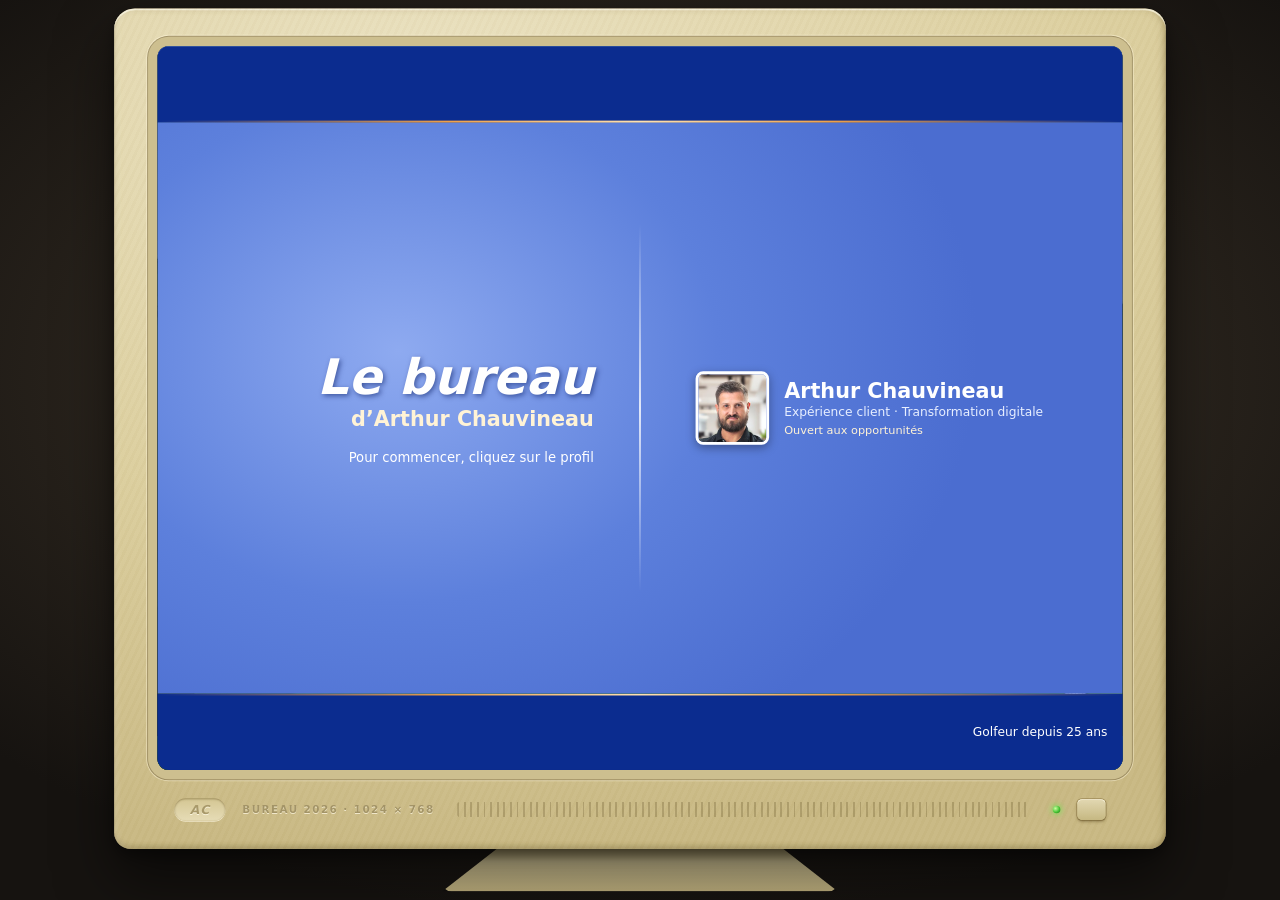
==== index.html @ 062568f1 "Mise à jour des projets" ====
<!doctype html>
<html lang="fr">
<head>
<meta charset="utf-8">
<meta name="viewport" content="width=device-width, initial-scale=1, viewport-fit=cover">
<title>Arthur Chauvineau</title>
<meta name="description" content="Arthur Chauvineau, expérience client et transformation digitale. Un CV interactif façon bureau des années 2000, avec un mini-golf.">
<meta property="og:title" content="Arthur Chauvineau">
<meta property="og:description" content="Arthur Chauvineau, expérience client et transformation digitale. Un CV interactif façon bureau des années 2000, avec un mini-golf.">
<meta name="theme-color" content="#245edb">
<style>
:root{padding-top:env(safe-area-inset-top,0px);padding-bottom:env(safe-area-inset-bottom,0px)}
[hidden]{display:none!important}
/* Layout : bureau plein écran façon 2001-2008 — icônes à gauche, fenêtres d'applis, barre des tâches en bas */
:root {
  color-scheme: light;
  --xp-face: #ece9d8;
  --xp-line: #d4d0c8;
  --xp-dark: #aca899;
  --xp-sel: #316ac5;
  --xp-link: #215dc6;
  --xp-text: #000;
  --xp-ui: Tahoma, "Segoe UI", Verdana, Geneva, "DejaVu Sans", sans-serif;
  --xp-title: "Trebuchet MS", "Segoe UI", Tahoma, "DejaVu Sans", sans-serif;
  --xp-mono: "Lucida Console", "Courier New", Courier, monospace;
  --tb-h: 36px;
}
html, body { height: 100%; }
body { margin: 0; background: #3a6ea5; color: var(--xp-text); font: 11px var(--xp-ui); overflow: hidden; -webkit-tap-highlight-color: transparent; }
button { font: inherit; color: inherit; background: none; border: 0; padding: 0; }
:focus-visible { outline: 1px dotted #000; outline-offset: 1px; }
::selection { background: #316ac5; color: #fff; }
img { max-width: 100%; }
.xi { display: block; flex: none; }
.sr-only { position: absolute; width: 1px; height: 1px; overflow: hidden; clip: rect(0 0 0 0); white-space: nowrap; }

/* ---------- Pointeurs ---------- */
html, body, * { cursor: url("[data-uri]") 1 1, default; cursor: -webkit-image-set(url("[data-uri]") 1x, url("[data-uri]") 2x) 1 1, default; cursor: image-set(url("[data-uri]") 1x, url("[data-uri]") 2x) 1 1, default; }
a:not(.btn), a:not(.btn) *, .lnk, .lnk *, .tp-a, .tp-a *, .tp-h, .tp-h *, .bl-click, .bl-click * { cursor: url("[data-uri]") 8 1, pointer; cursor: -webkit-image-set(url("[data-uri]") 1x, url("[data-uri]") 2x) 8 1, pointer; cursor: image-set(url("[data-uri]") 1x, url("[data-uri]") 2x) 8 1, pointer; }
input:not([readonly]), textarea, .np-text, [contenteditable="true"] { cursor: url("[data-uri]") 15 15, text; cursor: -webkit-image-set(url("[data-uri]") 1x, url("[data-uri]") 2x) 15 15, text; cursor: image-set(url("[data-uri]") 1x, url("[data-uri]") 2x) 15 15, text; }
.win-grip { cursor: url("[data-uri]") 15 15, nwse-resize; cursor: -webkit-image-set(url("[data-uri]") 1x, url("[data-uri]") 2x) 15 15, nwse-resize; cursor: image-set(url("[data-uri]") 1x, url("[data-uri]") 2x) 15 15, nwse-resize; }
html.is-busy, html.is-busy * { cursor: url("[data-uri]") 13 14, wait !important; cursor: -webkit-image-set(url("[data-uri]") 1x, url("[data-uri]") 2x) 13 14, wait !important; cursor: image-set(url("[data-uri]") 1x, url("[data-uri]") 2x) 13 14, wait !important; }

/* ---------- Barres de défilement ---------- */
* { scrollbar-color: #b9cbf3 #f4f3ee; }
::-webkit-scrollbar { width: 17px; height: 17px; }
::-webkit-scrollbar-track { background: #f4f3ee; box-shadow: inset 1px 0 0 #e3e0d3; }
::-webkit-scrollbar-thumb { background: linear-gradient(90deg, #cad8fb, #b6c9f6 55%, #a9bdf0); border: 1px solid #fff; border-radius: 3px; box-shadow: inset 0 0 0 1px #94aeea; }
::-webkit-scrollbar-thumb:horizontal { background: linear-gradient(180deg, #cad8fb, #b6c9f6 55%, #a9bdf0); }
::-webkit-scrollbar-corner { background: var(--xp-face); }

/* ---------- Contrôles ---------- */
.btn { min-width: 75px; height: 23px; padding: 0 10px; font: 11px var(--xp-ui); color: #000; border: 1px solid #003c74; border-radius: 3px; display: inline-flex; align-items: center; justify-content: center; gap: 5px; white-space: nowrap; text-decoration: none;
  background: linear-gradient(180deg, #fff 0%, #f5f4ef 45%, #e9e7df 85%, #d8d3c5 100%); }
.btn:hover:not(:disabled) { box-shadow: inset 0 0 0 1px #ffe5a8, inset 0 -2px 0 1px #f6b03a; }
.btn:active:not(:disabled) { background: linear-gradient(180deg, #e3e1d8, #efeee8); box-shadow: none; }
.btn:focus-visible, .btn--default { box-shadow: inset 0 0 0 1px #cfdffa, inset 0 0 0 2px #8bb0ea; outline: none; }
.btn:focus-visible { outline: 1px dotted #000; outline-offset: -5px; }
.btn:disabled { color: #a6a28f; border-color: #c9c5b2; background: #f4f3ee; }
.btn .xi { width: 16px; height: 16px; }
.inp { height: 21px; box-sizing: border-box; border: 1px solid #7f9db9; background: #fff; font: 11px var(--xp-ui); color: #000; padding: 0 4px; min-width: 0; outline: none; }
.inp[readonly] { background: #fff; }
.inp:focus { border-color: #4f78c2; }
.grp { border: 1px solid #d0d0bf; border-radius: 3px; margin: 0; padding: 6px 10px 10px; min-width: 0; }
.grp legend { color: #0046d5; padding: 0 3px; }
.grp p { margin: 2px 0 0; line-height: 1.5; }
.lnk { color: var(--xp-link); text-decoration: none; }
.lnk:hover { text-decoration: underline; color: #428eff; }
hr.xp { border: 0; border-top: 1px solid #aca899; border-bottom: 1px solid #fff; margin: 8px 0; }

/* Onglets (feuille de propriétés) */
.tabs { display: flex; padding-left: 3px; position: relative; z-index: 1; margin-bottom: -1px; flex-wrap: wrap; }
.tab { padding: 3px 9px 3px; border: 1px solid #919b9c; border-bottom: 0; border-radius: 3px 3px 0 0; margin-right: -1px; margin-top: 2px; background: linear-gradient(180deg, #fff 0%, #f3f3ef 60%, #e3e1d6 100%); }
.tab:hover:not([aria-selected="true"]) { border-top: 2px solid #ffc83c; padding-top: 2px; }
.tab[aria-selected="true"] { background: #fcfcfe; border-top: 2px solid #e68b2c; margin-top: 0; padding-top: 4px; position: relative; z-index: 2; }
.tabpanel { border: 1px solid #919b9c; background: #fcfcfe; padding: 12px; box-shadow: 1px 1px 0 #d6d3c8; min-width: 0; }

/* Liste (vue détails) */
.lv { border: 1px solid #7f9db9; background: #fff; overflow: auto; }
.lv table { width: 100%; border-collapse: collapse; font: 11px var(--xp-ui); }
.lv th { text-align: left; font-weight: normal; padding: 3px 6px; white-space: nowrap; background: linear-gradient(180deg, #fff, #f1efe2 80%, #e2ded0); border-right: 1px solid #ccc9b7; border-bottom: 2px solid #d6d2c2; position: sticky; top: 0; }
.lv td { padding: 3px 6px; white-space: nowrap; }
.lv tr.row:hover td { background: #eef3fd; }
.lv tr.row.is-sel td { background: var(--xp-sel); color: #fff; }
.lv td .xi { width: 16px; height: 16px; display: inline-block; vertical-align: -4px; margin-right: 6px; }

/* ---------- Écran d'accueil ---------- */
.welcome { position: fixed; inset: 0; z-index: 3000; display: grid; grid-template-rows: minmax(56px, 9vh) 1fr minmax(56px, 9vh); color: #fff; font-family: var(--xp-ui); transition: opacity .6s ease, visibility .6s; }
.welcome.is-done { opacity: 0; visibility: hidden; }
.welcome-top, .welcome-bot { background: #0b2c8f; position: relative; }
.welcome-top::after, .welcome-bot::before { content: ""; position: absolute; left: 0; right: 0; height: 2px; background: linear-gradient(90deg, rgba(240, 160, 70, 0), #f0a046 30%, #ffe2b0 50%, #f0a046 70%, rgba(240, 160, 70, 0)); }
.welcome-top::after { bottom: 0; } .welcome-bot::before { top: 0; }
.welcome-bot { display: flex; align-items: center; justify-content: flex-end; padding-right: max(16px, env(safe-area-inset-right, 0px)); padding-left: max(16px, env(safe-area-inset-left, 0px)); font-size: 13px; }
.welcome-mid { display: grid; grid-template-columns: 1fr 2px 1fr; align-items: center; gap: clamp(20px, 4vw, 48px); padding-left: max(16px, env(safe-area-inset-left, 0px)); padding-right: max(16px, env(safe-area-inset-right, 0px)); background: radial-gradient(60% 80% at 25% 40%, #8eaaf0 0%, #5d80dc 55%, #4b6dd0 100%); }
.welcome-brand { justify-self: end; text-align: right; display: grid; gap: 6px; }
.welcome-brand b { font: italic 700 clamp(30px, 4.6vw, 52px)/1 var(--xp-title); text-shadow: 2px 2px 6px rgba(0, 20, 90, .5); }
.welcome-brand span { font: 700 clamp(16px, 2vw, 22px) var(--xp-title); color: #fff3d6; }
.welcome-brand p { margin: 14px 0 0; font-size: 14px; }
.welcome-sep { align-self: stretch; margin: 12vh 0; background: linear-gradient(180deg, rgba(255, 255, 255, 0), rgba(255, 255, 255, .85), rgba(255, 255, 255, 0)); }
.welcome-user { justify-self: start; display: flex; align-items: center; gap: 16px; padding: 10px 22px 10px 10px; border-radius: 10px; text-align: left; transition: background .2s; }
.welcome-user:hover, .welcome-user:focus-visible { background: linear-gradient(90deg, #1d46b4, rgba(29, 70, 180, 0)); outline: none; }
.welcome-user img { width: 72px; height: 72px; border: 3px solid #fff; border-radius: 8px; object-fit: cover; box-shadow: 0 3px 10px rgba(0, 0, 0, .35); }
.welcome-user b { display: block; font: 700 22px var(--xp-title); }
.welcome-user small { display: block; font-size: 13px; color: #e8efff; margin-top: 2px; }
.welcome-user em { display: block; font-style: normal; font-size: 12px; color: #fff3d6; margin-top: 6px; }
.welcome.is-loading .welcome-user em::after { content: " …"; }

/* ---------- Bureau ---------- */
.desk { position: fixed; inset: 0 0 var(--tb-h) 0; background: #3a6ea5 center 62% / cover no-repeat; overflow: hidden; }
.desk-icons { position: absolute; top: 8px; left: max(6px, env(safe-area-inset-left, 0px)); bottom: 8px; display: grid; grid-auto-flow: column; grid-template-rows: repeat(auto-fill, 78px); grid-auto-columns: 84px; gap: 4px 4px; align-content: start; }
.dico { width: 84px; display: grid; justify-items: center; align-content: start; gap: 3px; padding: 3px 1px; color: #fff; font: 11px/1.25 var(--xp-ui); text-align: center; }
.dico .xi, .dico .pic { width: 40px; height: 40px; filter: drop-shadow(1px 2px 1px rgba(0, 0, 0, .45)); }
.dico span { padding: 0 2px; text-shadow: 1px 1px 1px #000, 0 0 2px #000; overflow-wrap: break-word; hyphens: auto; -webkit-hyphens: auto; max-width: 100%; }
.dico:focus-visible { outline: none; }
.dico.is-sel span { background: var(--xp-sel); text-shadow: none; }
.dico.is-sel:focus-visible span { outline: 1px dotted #fff; }
.dico.is-sel .xi, .dico.is-sel .pic { filter: drop-shadow(1px 2px 1px rgba(0, 0, 0, .45)) brightness(.86) sepia(1) hue-rotate(178deg) saturate(2.6); }
.pic { display: block; border: 2px solid #fff; border-radius: 3px; overflow: hidden; background: #c98a3a; box-shadow: 1px 1px 3px rgba(0, 0, 0, .45); box-sizing: border-box; }
.pic img { width: 100%; height: 100%; object-fit: cover; display: block; }

/* ---------- Fenêtres ---------- */
.wins { position: fixed; inset: 0 0 var(--tb-h) 0; pointer-events: none; z-index: 10; }
.win { position: absolute; display: flex; flex-direction: column; min-width: 260px; min-height: 120px; background: #0b4fdc; border-radius: 8px 8px 0 0; box-shadow: 2px 4px 14px rgba(0, 0, 0, .4); pointer-events: auto; font: 11px var(--xp-ui); }
.win.is-opening { animation: winIn .14s ease-out; }
@keyframes winIn { from { transform: scale(.96); opacity: 0; } }
.win:not(.is-active) { background: #7f9de3; }
.win-bar { flex: none; height: 29px; display: flex; align-items: center; gap: 5px; padding: 0 4px 0 7px; border-radius: 7px 7px 0 0; color: #fff; user-select: none; -webkit-user-select: none; touch-action: none;
  background: linear-gradient(180deg, #5ea3ff 0%, #2c78f2 8%, #125fe4 20%, #0a56dc 52%, #0b5be6 84%, #1066f0 91%, #0849c8 100%); }
.win:not(.is-active) .win-bar { background: linear-gradient(180deg, #b4c8f4 0%, #8fabeb 12%, #7f9de3 55%, #7b98df 90%, #6c89d2 100%); }
.win-bar .xi, .win-bar .pic { width: 16px; height: 16px; border-width: 1px; }
.win-title { flex: 1; min-width: 0; font: 700 13px var(--xp-title); text-shadow: 1px 1px 0 #0a1f74; white-space: nowrap; overflow: hidden; text-overflow: ellipsis; }
.win:not(.is-active) .win-title { text-shadow: none; color: #eef3ff; }
.win-ctrls { display: flex; gap: 2px; flex: none; }
.wc { position: relative; width: 21px; height: 21px; border-radius: 3px; border: 1px solid #fff; background: linear-gradient(180deg, #4a95fa, #1f62dd 60%, #2c76f0); box-shadow: inset 0 0 0 1px rgba(0, 20, 120, .25); }
.wc:hover { filter: brightness(1.12); }
.wc:active { filter: brightness(.9); }
.win:not(.is-active) .wc { opacity: .75; }
.wc-close { background: linear-gradient(180deg, #f39a74, #dc5530 55%, #c6421d); }
.wc::before, .wc::after { content: ""; position: absolute; background: #fff; }
.wc-help::before { content: "?"; inset: 0; display: grid; place-items: center; color: #fff; font: 700 13px/1 var(--xp-ui); background: none; }
.wc-help::after { display: none; }
.wc-min::before { left: 5px; bottom: 5px; width: 7px; height: 3px; }
.wc-min::after { display: none; }
.wc-max::before { left: 4px; top: 4px; width: 11px; height: 11px; background: none; border: 1px solid #fff; border-top-width: 3px; box-sizing: border-box; }
.wc-max::after { display: none; }
.win.is-max .wc-max::before { left: 7px; top: 3px; width: 9px; height: 8px; }
.win.is-max .wc-max::after { display: block; left: 3px; top: 7px; width: 9px; height: 8px; background: #1f62dd; border: 1px solid #fff; border-top-width: 3px; box-sizing: border-box; }
.wc-close::before, .wc-close::after { left: 8.5px; top: 3px; width: 2px; height: 13px; border-radius: 1px; transform: rotate(45deg); }
.wc-close::after { transform: rotate(-45deg); }
.win-body { flex: 1; min-height: 0; position: relative; margin: 0 3px 3px; background: var(--xp-face); display: flex; flex-direction: column; overflow: hidden; }
.win-grip { position: absolute; right: 3px; bottom: 3px; width: 13px; height: 13px; touch-action: none; z-index: 5; background: linear-gradient(135deg, transparent 0 55%, #b9b49c 55% 62%, transparent 62% 70%, #b9b49c 70% 77%, transparent 77% 85%, #b9b49c 85% 92%, transparent 92%); }
.win.is-max { left: 0 !important; top: 0 !important; width: 100% !important; height: 100% !important; border-radius: 0; }
.win.is-max .win-bar { border-radius: 0; }
.win.is-max .win-grip { display: none; }
.win.is-min { display: none; }
.win--dialog .win-grip { display: none; }
.win--dialog { max-height: calc(100% - 4px); }
.win--dialog .win-body > .dlg { flex: 1; min-height: 0; }

/* Barre de menus */
.mbar { flex: none; display: flex; flex-wrap: wrap; padding: 1px 2px; background: var(--xp-face); border-bottom: 1px solid var(--xp-line); position: relative; z-index: 4; }
.mbar > button { padding: 2px 7px 3px; }
.mbar > button:hover, .mbar > button.is-open { background: var(--xp-sel); color: #fff; }
.mdrop { position: fixed; z-index: 5000; min-width: 190px; padding: 2px; background: #fff; border: 1px solid var(--xp-dark); box-shadow: 2px 2px 3px rgba(0, 0, 0, .35); font: 11px var(--xp-ui); }
.mdrop button { display: flex; align-items: center; width: 100%; box-sizing: border-box; padding: 3px 14px 3px 22px; position: relative; text-align: left; white-space: nowrap; }
.mdrop button:hover:not(:disabled), .mdrop button:focus-visible { background: var(--xp-sel); color: #fff; outline: none; }
.mdrop button:disabled { color: var(--xp-dark); }
.mdrop button[aria-checked="true"]::before { content: ""; position: absolute; left: 8px; top: 7px; width: 6px; height: 3px; border-left: 2px solid currentColor; border-bottom: 2px solid currentColor; transform: rotate(-45deg); }
.mdrop .k { margin-left: auto; padding-left: 26px; }
.mdrop button.is-def { font-weight: 700; }
.mdrop button[role="menuitemradio"][aria-checked="true"]::before { left: 9px; top: 8px; width: 5px; height: 5px; border: 0; border-radius: 50%; background: currentColor; transform: none; }
.mdrop hr { border: 0; border-top: 1px solid var(--xp-dark); margin: 3px 1px; }

/* Barre d'outils, adresse, état */
.tbar { flex: none; display: flex; align-items: center; gap: 1px; padding: 2px 4px; background: linear-gradient(180deg, #fbfaf6, #ece9d8); border-bottom: 1px solid var(--xp-line); overflow: hidden; }
.tb { display: flex; align-items: center; gap: 4px; height: 32px; padding: 0 6px 0 3px; border: 1px solid transparent; border-radius: 3px; white-space: nowrap; }
.tb:hover:not(:disabled) { border-color: #c9c5b2; background: #fff; }
.tb:active:not(:disabled) { background: #e3e0d0; }
.tb:disabled { opacity: .45; filter: grayscale(1); }
.tb .xi { width: 24px; height: 24px; }
.tsep { width: 1px; height: 26px; background: var(--xp-line); box-shadow: 1px 0 0 #fff; margin: 0 4px; flex: none; }
.abar { flex: none; display: flex; align-items: center; gap: 5px; padding: 2px 4px; background: var(--xp-face); border-bottom: 1px solid var(--xp-line); }
.abar-l { color: #444; padding: 0 2px; }
.abar-f { flex: 1; min-width: 0; display: flex; align-items: center; gap: 4px; height: 20px; padding: 0 3px; background: #fff; border: 1px solid #7f9db9; }
.abar-f .xi { width: 16px; height: 16px; }
.abar-f input { flex: 1; min-width: 0; border: 0; outline: 0; font: 11px var(--xp-ui); color: #000; background: transparent; }
.abar .tb { height: 22px; }
.abar .tb .xi { width: 16px; height: 16px; }
.sbar { flex: none; display: flex; align-items: center; height: 22px; background: var(--xp-face); border-top: 1px solid var(--xp-line); white-space: nowrap; overflow: hidden; }
.sbar > span { display: flex; align-items: center; gap: 5px; height: 100%; padding: 0 8px; }
.sbar > span + span { border-left: 1px solid var(--xp-line); box-shadow: inset 1px 0 0 #fff; }
.sbar .grow { flex: 1; min-width: 0; overflow: hidden; text-overflow: ellipsis; }
.sbar .xi { width: 16px; height: 16px; }

/* ---------- Explorateur ---------- */
.ex { display: flex; flex-direction: column; height: 100%; min-height: 0; }
.ex-main { flex: 1; min-height: 0; display: flex; background: #fff; }
.ex-pane { flex: none; width: 196px; overflow-y: auto; padding: 12px 10px; box-sizing: border-box; background: linear-gradient(180deg, #7ba2e7, #6375d6); display: grid; gap: 12px; align-content: start; }
.tp { background: #d6dff7; border-radius: 3px 3px 0 0; overflow: hidden; }
.tp-h { display: flex; align-items: center; justify-content: space-between; gap: 6px; width: 100%; min-height: 24px; padding: 3px 4px 3px 10px; box-sizing: border-box; font: 700 11px var(--xp-ui); color: var(--xp-link); text-align: left; background: linear-gradient(90deg, #fff 30%, #c6d3f7); }
.tp-h:hover { color: #428eff; }
.tp-h i { width: 17px; height: 17px; border-radius: 50%; border: 1px solid #fff; background: radial-gradient(circle at 40% 35%, #fff, #c9d6f7); box-shadow: 0 0 0 1px #a8bdf0; position: relative; flex: none; }
.tp-h i::before { content: ""; position: absolute; left: 5px; top: 4px; width: 5px; height: 5px; border-left: 2px solid #3966c8; border-top: 2px solid #3966c8; transform: rotate(45deg); }
.tp.is-closed .tp-h i::before { top: 2px; transform: rotate(225deg); }
.tp.is-closed .tp-b { display: none; }
.tp-b { padding: 8px 10px 10px; display: grid; gap: 6px; }
.tp-a { display: flex; align-items: flex-start; gap: 6px; text-align: left; color: var(--xp-link); }
.tp-a:hover { text-decoration: underline; color: #428eff; }
.tp-a .xi, .tp-a .pic { width: 16px; height: 16px; border-width: 1px; }
.tp-b p { margin: 0; line-height: 1.45; }
.tp-b .tp-name { font-weight: 700; overflow-wrap: anywhere; }
.ex-view { flex: 1; min-width: 0; overflow: auto; padding: 10px; display: flex; flex-wrap: wrap; align-content: flex-start; gap: 6px 10px; outline: 0; }
.it { width: 250px; display: grid; grid-template-columns: 48px minmax(0, 1fr); gap: 6px; align-items: center; padding: 2px; text-align: left; }
.it .xi { width: 48px; height: 48px; }
.it-t { display: grid; min-width: 0; line-height: 1.35; }
.it-t b { font-weight: normal; justify-self: start; padding: 0 2px; overflow-wrap: anywhere; }
.it-t small { font-size: 11px; color: #808080; padding: 0 2px; white-space: nowrap; overflow: hidden; text-overflow: ellipsis; }
.it.is-sel .it-t b { background: var(--xp-sel); color: #fff; }
.ex-view:focus-visible .it.is-sel .it-t b { outline: 1px dotted #000; }
.it.is-sel .xi { filter: brightness(.86) sepia(1) hue-rotate(178deg) saturate(2.6); }
.ex-view.is-details { display: block; padding: 0; }
.ex-view.is-details .lv { border: 0; }
.ex-empty { color: #808080; padding: 6px 4px; }

/* ---------- Bloc-notes, traitement de texte, message ---------- */
.np { display: flex; flex-direction: column; height: 100%; min-height: 0; background: #fff; }
.np-text { flex: 1; min-height: 0; box-sizing: border-box; width: 100%; resize: none; border: 0; outline: 0; margin: 0; padding: 2px 5px; font: 13px/1.38 var(--xp-mono); color: #000; background: #fff; white-space: pre-wrap; overflow: auto; tab-size: 8; }
.np-text.is-nowrap { white-space: pre; overflow-x: auto; }
.wp { display: flex; flex-direction: column; height: 100%; min-height: 0; }
.wp-ruler { flex: none; height: 20px; background: #fff; border-bottom: 1px solid var(--xp-line); border-top: 1px solid #fff; background-image: repeating-linear-gradient(90deg, transparent 0 9px, #9a9a9a 9px 10px), linear-gradient(#fff, #fff); background-size: 10px 5px, 100% 100%; background-position: 24px 13px, 0 0; background-repeat: repeat-x, no-repeat; }
.wp-doc { flex: 1; min-height: 0; overflow: auto; background: #fff; }
.wp-page { max-width: 720px; padding: 26px 28px 40px; font: 13px/1.5 Arial, Helvetica, sans-serif; color: #000; }
.wp-page h1 { margin: 0; font: 700 24px Arial, Helvetica, sans-serif; letter-spacing: .02em; }
.wp-page .sub { margin: 2px 0 0; font: italic 14px "Times New Roman", Times, serif; color: #333; }
.wp-page .contact { margin: 6px 0 0; font-size: 12.5px; }
.wp-page h2 { margin: 20px 0 6px; padding-bottom: 2px; font: 700 13px Arial, Helvetica, sans-serif; text-transform: uppercase; letter-spacing: .06em; color: #1d3f8f; border-bottom: 2px solid #1d3f8f; }
.wp-page h3 { margin: 12px 0 2px; font: 700 13px Arial, Helvetica, sans-serif; }
.wp-page h3 span { font-weight: normal; color: #555; }
.wp-page p { margin: 4px 0; }
.wp-page ul { margin: 4px 0 4px 20px; padding: 0; }
.wp-page li { margin: 2px 0; }
.wp-head { display: grid; grid-template-columns: minmax(0, 1fr) 92px; gap: 16px; align-items: start; }
.wp-head img { width: 92px; height: 115px; object-fit: cover; object-position: 50% 0; border: 1px solid #777; background: #e9eef8; }
.wp-cols { display: grid; grid-template-columns: repeat(2, minmax(0, 1fr)); gap: 0 24px; }
.oe { display: flex; flex-direction: column; height: 100%; min-height: 0; }
.oe-fields { flex: none; display: grid; grid-template-columns: auto minmax(0, 1fr); gap: 4px 6px; align-items: center; padding: 6px 8px; border-bottom: 1px solid var(--xp-line); }
.oe-fields label { text-align: right; }
.oe-fields .to { display: flex; align-items: center; gap: 6px; min-width: 0; }
.oe-fields .to .inp { flex: 1; }
.oe-body { flex: 1; min-height: 0; box-sizing: border-box; width: 100%; resize: none; border: 0; border-top: 1px solid #fff; outline: 0; margin: 0; padding: 8px 10px; font: 13px/1.45 Arial, Helvetica, sans-serif; color: #000; background: #fff; }

/* ---------- Boîtes de dialogue ---------- */
.dlg { padding: 10px; display: grid; gap: 10px; background: var(--xp-face); overflow: auto; }
.dlg-btns { display: flex; justify-content: flex-end; gap: 6px; flex-wrap: wrap; }
.msg { display: grid; grid-template-columns: 32px minmax(0, 1fr); gap: 12px; align-items: start; padding: 4px 4px 2px; }
.msg .xi { width: 32px; height: 32px; }
.msg p { margin: 0 0 6px; line-height: 1.5; }
.msg dl { display: grid; grid-template-columns: auto 1fr; gap: 3px 8px; margin: 6px 0 0; }
.msg dt { color: #333; } .msg dd { margin: 0; overflow-wrap: anywhere; }
.pp-gen { display: grid; grid-template-columns: 112px minmax(0, 1fr); gap: 14px; align-items: start; }
.pp-photo { width: 112px; height: 140px; border: 1px solid #919b9c; background: linear-gradient(180deg, #d9e5fb, #fff); overflow: hidden; box-shadow: inset 0 0 0 1px #fff; }
.pp-photo img { width: 100%; height: 100%; object-fit: cover; object-position: 50% 2%; display: block; }
.pp-name { display: block; font: 700 15px var(--xp-ui); }
.pp-sub { margin: 2px 0 0; }
.pp-status { display: flex; align-items: center; gap: 5px; margin-top: 6px; color: #1d6a24; font-weight: 700; }
.pp-status .xi { width: 16px; height: 16px; }
.pp-dl { display: grid; grid-template-columns: auto 1fr; gap: 3px 10px; margin: 0; }
.pp-dl dt { color: #555; } .pp-dl dd { margin: 0; }
.pp-stack { display: grid; gap: 10px; margin-top: 10px; }
.row-btn { display: flex; gap: 6px; align-items: center; margin-top: 4px; }
.row-btn .inp { flex: 1; }
.disp-prev { width: 180px; margin: 4px auto 10px; }
.disp-prev .scr { height: 112px; border: 8px solid #e7e3d4; border-radius: 4px; background: #3a6ea5 center / cover no-repeat; box-shadow: 0 0 0 1px #7a776a, inset 0 0 0 1px #3b4a66; }
.disp-prev .ft { width: 60px; height: 14px; margin: 0 auto; background: linear-gradient(#d9d5c5, #cfcab8); border: 1px solid #7a776a; border-top: 0; }
.lb { border: 1px solid #7f9db9; background: #fff; max-height: 120px; overflow: auto; }
.lb button { display: flex; align-items: center; gap: 6px; width: 100%; padding: 2px 4px; text-align: left; }
.lb button[aria-selected="true"] { background: var(--xp-sel); color: #fff; }
.lb .xi { width: 16px; height: 16px; }

/* ---------- Barre des tâches ---------- */
.taskbar { position: fixed; left: 0; right: 0; bottom: 0; height: var(--tb-h); z-index: 1000; display: flex; align-items: stretch; padding-bottom: env(safe-area-inset-bottom, 0px); box-sizing: content-box;
  background: linear-gradient(180deg, #2e66d4 0%, #4b93ea 5%, #2a6ce0 14%, #2563d8 86%, #1b4cb2 100%); }
.start { flex: none; display: flex; align-items: center; gap: 7px; padding: 0 20px 0 max(10px, env(safe-area-inset-left, 0px)); border-radius: 0 13px 13px 0; color: #fff; font: italic 700 18px var(--xp-title); text-shadow: 1px 1px 2px rgba(0, 0, 0, .55);
  background: linear-gradient(180deg, #5fc95e 0%, #3ba43a 14%, #37a136 72%, #2a8a2a 100%); box-shadow: inset -3px 0 5px rgba(0, 40, 0, .3), 1px 0 2px rgba(0, 0, 0, .3); }
.start:hover { filter: brightness(1.08); }
.start[aria-expanded="true"] { background: linear-gradient(180deg, #2f8a2f, #297d29); box-shadow: inset 2px 2px 5px rgba(0, 0, 0, .4); }
.start .xi { width: 24px; height: 24px; filter: drop-shadow(1px 1px 1px rgba(0, 0, 0, .4)); }
.tasks { flex: 1; min-width: 0; display: flex; gap: 3px; padding: 4px 8px; }
.task { flex: 0 1 180px; min-width: 0; display: flex; align-items: center; gap: 6px; padding: 0 8px; border-radius: 3px; color: #fff; text-align: left;
  background: linear-gradient(180deg, #4790f6, #2d6fe6 50%, #2a69df); border: 1px solid rgba(0, 20, 90, .35); box-shadow: inset 1px 1px 0 rgba(255, 255, 255, .3); }
.task:hover { filter: brightness(1.08); }
.task.is-active { background: #1d4cad; box-shadow: inset 1px 1px 4px rgba(0, 0, 0, .5); }
.task .xi, .task .pic { width: 16px; height: 16px; border-width: 1px; }
.task span { white-space: nowrap; overflow: hidden; text-overflow: ellipsis; }
.tray { flex: none; display: flex; align-items: center; gap: 8px; padding: 0 max(12px, env(safe-area-inset-right, 0px)) 0 12px; color: #fff;
  background: linear-gradient(180deg, #179af0, #1185de 12%, #0e7ccf 88%, #0c63b6); border-left: 1px solid #0a3a8a; box-shadow: inset 1px 0 1px rgba(255, 255, 255, .35); }
.tray-btn { width: 20px; height: 20px; display: grid; place-items: center; border-radius: 3px; }
.tray-btn:hover { background: rgba(255, 255, 255, .15); }
.tray-btn .xi { width: 17px; height: 17px; }
.clock { font-variant-numeric: tabular-nums; white-space: nowrap; }

/* ---------- Menu démarrer ---------- */
.sm { position: fixed; left: 0; bottom: calc(var(--tb-h) + env(safe-area-inset-bottom, 0px)); width: 420px; max-width: 100vw; z-index: 1100; background: #fff; border: 1px solid #0b3c9e; border-radius: 8px 8px 0 0; box-shadow: 4px 4px 16px rgba(0, 0, 0, .5); overflow: hidden; color: #1b1b1b; }
.sm-head { display: flex; align-items: center; gap: 10px; padding: 8px 10px; color: #fff; font: 700 15px var(--xp-title); text-shadow: 1px 1px 1px #0b2a7a; background: linear-gradient(180deg, #3a7ff0, #1f61d8 55%, #2c74ec); }
.sm-head .pic { width: 46px; height: 46px; }
.sm-head small { display: block; font: 11px var(--xp-ui); text-shadow: none; color: #dfe9ff; }
.sm-cols { display: grid; grid-template-columns: 1fr 1fr; border-top: 2px solid #e8913a; }
.sm-left { padding: 6px 0 4px; background: #fff; display: flex; flex-direction: column; }
.sm-grow { flex: 1; }
.sm-all { justify-content: center; gap: 6px; font-weight: 700; }
.sm-all .xi { width: 18px !important; height: 18px !important; }
.sm-right { padding: 6px 0; background: #d6e6fb; border-left: 1px solid #97bdee; display: grid; align-content: start; }
.sm-item { display: flex; align-items: center; gap: 8px; width: 100%; padding: 4px 9px; text-align: left; }
.sm-item:hover, .sm-item:focus-visible { background: var(--xp-sel); color: #fff; outline: none; }
.sm-left .xi, .sm-left .pic { width: 32px; height: 32px; }
.sm-left b { display: block; font-weight: 700; }
.sm-left small { display: block; color: #6b6b6b; }
.sm-item:hover small, .sm-item:focus-visible small { color: #e3ecff; }
.sm-right .xi { width: 22px; height: 22px; }
.sm-right .sm-item { font-weight: 700; color: #0a246a; }
.sm-right .sm-item:hover, .sm-right .sm-item:focus-visible { color: #fff; }
.sm-hr { height: 1px; margin: 4px 9px; background: linear-gradient(90deg, rgba(0, 0, 0, 0), #c5c5c5, rgba(0, 0, 0, 0)); }
.sm-foot { display: flex; justify-content: flex-end; gap: 4px; padding: 6px 8px; background: linear-gradient(180deg, #3a7ff0, #1d5ad2); }
.sm-foot button { display: flex; align-items: center; gap: 6px; padding: 4px 8px; border-radius: 3px; color: #fff; }
.sm-foot button:hover, .sm-foot button:focus-visible { background: rgba(255, 255, 255, .18); outline: none; }
.sm-foot .xi { width: 22px; height: 22px; }

/* ---------- Bulle, info-bulle, menu contextuel ---------- */
.balloon { position: fixed; right: 10px; bottom: calc(var(--tb-h) + env(safe-area-inset-bottom, 0px) + 12px); width: 300px; max-width: calc(100vw - 20px); box-sizing: border-box; z-index: 1050; text-align: left;
  background: #ffffe1; color: #000; border: 1px solid #000; border-radius: 8px; padding: 9px 28px 10px 11px; line-height: 1.45; box-shadow: 2px 3px 9px rgba(0, 0, 0, .35); animation: balloonIn .25s ease-out; }
@keyframes balloonIn { from { opacity: 0; transform: translateY(6px); } }
.balloon::after { content: ""; position: absolute; right: 52px; bottom: -11px; width: 18px; height: 11px; background: #ffffe1; clip-path: polygon(0 0, 100% 0, 75% 100%); }
.balloon::before { content: ""; position: absolute; right: 51px; bottom: -13px; width: 20px; height: 13px; background: #000; clip-path: polygon(0 0, 100% 0, 75% 100%); }
.balloon b { display: flex; align-items: center; gap: 6px; margin-bottom: 4px; }
.balloon .xi { width: 16px; height: 16px; }
.balloon p { margin: 0; }
.bl-x { position: absolute; right: 7px; top: 7px; width: 15px; height: 15px; display: grid; place-items: center; border: 1px solid #8e8e8e; border-radius: 3px; background: #fff; font-size: 11px; line-height: 1; color: #333; }
.bl-x:hover { border-color: #c6421d; color: #c6421d; }
.toast { position: fixed; left: 50%; bottom: calc(var(--tb-h) + env(safe-area-inset-bottom, 0px) + 18px); z-index: 2500; transform: translate(-50%, 10px); opacity: 0; pointer-events: none;
  background: #ffffe1; color: #000; border: 1px solid #000; padding: 5px 10px; box-shadow: 2px 2px 4px rgba(0, 0, 0, .3); transition: opacity .2s, transform .2s; max-width: calc(100vw - 32px); text-align: center; }
.toast.is-on { opacity: 1; transform: translate(-50%, 0); }

/* ---------- Mini-golf ---------- */
.mg { display: flex; flex-direction: column; height: 100%; min-height: 0; }
.mg-stage { flex: 1; min-height: 0; position: relative; display: grid; place-items: center; background: #2e5d22; overflow: hidden; touch-action: none; border-top: 1px solid #fff; }
.mg-cv { display: block; touch-action: none; outline: none; }
.mg-ov { position: absolute; inset: 0; display: grid; place-items: center; padding: 10px; pointer-events: none; }
.mg-ov > * { pointer-events: auto; }
.mg-card { min-width: 240px; max-width: min(400px, 100%); background: var(--xp-face); border: 1px solid #0b4fdc; border-radius: 6px 6px 0 0; box-shadow: 2px 4px 12px rgba(0, 0, 0, .45); overflow: hidden; }
.mg-card-h { padding: 4px 8px; color: #fff; font: 700 12px var(--xp-title); background: linear-gradient(180deg, #4f97fb, #0b57de 30%, #0a52d2); text-shadow: 1px 1px 0 #0a1f74; }
.mg-card-b { padding: 10px 12px; display: grid; gap: 8px; line-height: 1.45; }
.mg-card-b h3 { margin: 0; font: 700 16px var(--xp-ui); }
.mg-card-b p { margin: 0; }
.mg-card-b table { border-collapse: collapse; width: 100%; background: #fff; border: 1px solid #7f9db9; }
.mg-card-b th, .mg-card-b td { padding: 2px 6px; text-align: center; border-bottom: 1px solid #e8e6dc; }
.mg-card-b th { font-weight: normal; background: linear-gradient(180deg, #fff, #ebe9de); }
.mg-card-b td:nth-child(2), .mg-card-b th:nth-child(2) { text-align: left; }
.mg-big { font: 700 22px var(--xp-ui); color: #1d3f8f; text-align: center; padding: 4px 0; }


/* ---------- Compléments des applications ---------- */
.lv th.r, .lv td.r { text-align: right; }
.lv--wrap td { white-space: normal; vertical-align: top; }
.lv--wrap { max-height: 196px; }
.fp-top { display: flex; align-items: center; gap: 12px; }
.fp-top .xi { width: 32px; height: 32px; }
.fp-top .inp { flex: 1; }
.fp-row { display: grid; grid-template-columns: 96px minmax(0, 1fr); gap: 8px; padding: 3px 0; line-height: 1.4; }
.fp-row > span:last-child { overflow-wrap: anywhere; }
.chk { display: inline-flex; align-items: center; gap: 4px; margin-right: 12px; color: #444; }
.chk input { margin: 0; }
.pp .tabpanel { height: 352px; overflow: auto; box-sizing: border-box; }
.pp-k { margin: 0 0 2px; }
.pp-v { margin: 0 0 12px 14px; line-height: 1.5; }
.pp-v.pp-status { display: flex; align-items: center; gap: 5px; color: #1d6a24; font-weight: 700; }
.pp-v .xi { width: 16px; height: 16px; }
.pp-lead { margin: 0 0 10px; line-height: 1.5; }
.pp-ul { margin: 2px 0 0 16px; padding: 0; line-height: 1.45; }
.pp-ul li + li { margin-top: 4px; }
.pp .grp + .grp { margin-top: 8px; }
.pp .row-btn { margin-top: 8px; }
.row-btn--wrap { flex-wrap: wrap; }
.dl-q { margin: 0; font-weight: 700; }
.msg--note { grid-template-columns: 16px minmax(0, 1fr); gap: 8px; padding: 0; }
.msg--note .xi { width: 16px; height: 16px; }
.msg--note p { margin: 0; color: #333; }
.lb-l { margin: 0 0 4px; }
.wp-page .lvl { font-style: italic; color: #444; margin: 2px 0 6px; }
.wp-page ul.plain { list-style: none; margin-left: 0; }
.abar-i .xi { width: 16px; height: 16px; }
.desk-corner { position: absolute; right: max(8px, env(safe-area-inset-right, 0px)); bottom: 8px; }
.desk.is-refresh .dico { visibility: hidden; }
.bl-click p { margin: 0; }
.sm-item--pin b { font-weight: 700; }
.mg-stage { background: #23451b; }
.mg-ov { display: flex; overflow: auto; }
.mg-card { margin: auto; }
.mg-card-b small { color: #555; }
.mg-card-b h3 + p { margin-top: -4px; }
.mg-card-b tr.tot td { font-weight: 700; border-top: 1px solid #aca899; border-bottom: 0; }
.mg-p { gap: 6px; }
.mg-p em { font-style: normal; }
.mg-pow { display: inline-block; width: 92px; height: 13px; box-sizing: border-box; padding: 1px; border: 1px solid #686868; border-radius: 3px; background: #fff; vertical-align: middle; }
.mg-pow b { display: block; height: 100%; width: 0; border-radius: 1px; background: repeating-linear-gradient(90deg, rgba(255,255,255,0) 0 6px, #fff 6px 8px), linear-gradient(180deg, #c4f5c4 0%, #2fcf41 45%, #23b734 60%, #c4f5c4 100%); transition: width .06s linear; }



/* ---------- Easter eggs de la fiche profil ---------- */
.btn.is-disabled { color: #a6a28f; border-color: #c9c5b2; background: #f4f3ee; box-shadow: none; }
.btn.is-disabled:hover, .btn.is-disabled:active { box-shadow: none; background: #f4f3ee; }
.win.is-helpmode, .win.is-helpmode * { cursor: url("[data-uri]") 1 1, help !important; cursor: -webkit-image-set(url("[data-uri]") 1x, url("[data-uri]") 2x) 1 1, help !important; cursor: image-set(url("[data-uri]") 1x, url("[data-uri]") 2x) 1 1, help !important; }
.whatsthis { position: absolute; z-index: 6000; max-width: 260px; padding: 6px 8px; background: #ffffe1; color: #000; border: 1px solid #000; box-shadow: 2px 2px 3px rgba(0, 0, 0, .3); font: 11px/1.45 var(--xp-ui); }
.pp-photo { position: relative; }
.pp-photo img { transition: filter .25s; }
.pp-photo.is-film img { filter: grayscale(1) contrast(1.18) brightness(1.04) sepia(.08); }
.pp-photo.is-film::after { content: ""; position: absolute; inset: 0; pointer-events: none; opacity: .32; mix-blend-mode: multiply;
  background: url("data:image/svg+xml,%3Csvg xmlns='http://www.w3.org/2000/svg' width='120' height='120'%3E%3Cfilter id='n'%3E%3CfeTurbulence type='fractalNoise' baseFrequency='1.1' numOctaves='2' stitchTiles='stitch'/%3E%3CfeColorMatrix values='0 0 0 0 0 0 0 0 0 0 0 0 0 0 0 0 0 0 .9 0'/%3E%3C/filter%3E%3Crect width='120' height='120' filter='url(%23n)'/%3E%3C/svg%3E"); }
.pp-dev { position: absolute; left: 6px; right: 6px; bottom: 6px; z-index: 2; padding: 4px 5px; background: var(--xp-face); border: 1px solid #919b9c; font-size: 10px; }
.pp-dev .mg-pow { width: 100%; display: block; margin-top: 3px; }
.pp-cap { margin: 5px 0 0; font-size: 10px; line-height: 1.35; color: #555; text-align: center; }
.pp-ed { border-bottom: 1px dotted transparent; }

/* ---------- Moniteur cathodique 4:3 (jauni par les années) ---------- */
.crt-chin, .crt-stand, .crt-glass { display: none; }
.crt-screen { position: fixed; inset: 0; overflow: hidden; }
html.is-crt body { background: radial-gradient(70% 60% at 50% 42%, #4a4136 0%, #2a241d 55%, #161310 100%); }
html.is-crt .crt { position: fixed; inset: 0; display: grid; place-items: center; overflow: hidden; }
html.is-crt .crt-unit { position: absolute; left: 50%; top: 50%; display: flex; flex-direction: column; align-items: center; transform: translate(-50%, -50%) scale(var(--crt-s)); transform-origin: 50% 50%; }
html.is-crt .crt-case { position: relative; width: 1116px; height: 892px; box-sizing: border-box; border-radius: 22px 22px 18px 18px; padding: 40px 46px 0;
  background: radial-gradient(120% 90% at 30% 10%, #ebe2c2 0%, #dccf9f 55%, #c9b984 100%);
  box-shadow: inset 0 2px 0 rgba(255, 252, 235, .7), inset 0 -3px 6px rgba(110, 90, 40, .35), inset 3px 0 6px rgba(255, 250, 225, .35), inset -3px 0 8px rgba(120, 100, 50, .3), 0 30px 60px rgba(0, 0, 0, .55), 0 6px 14px rgba(0, 0, 0, .35); }
html.is-crt .crt-case::before { content: ""; position: absolute; inset: 0; border-radius: inherit; pointer-events: none;
  background: repeating-linear-gradient(115deg, rgba(120, 95, 30, .025) 0 3px, rgba(255, 255, 240, .02) 3px 7px); }
html.is-crt .crt-bezel { position: relative; width: 1024px; height: 768px; padding: 0; border-radius: 12px; background: #1b1a17;
  box-shadow: 0 0 0 10px #cdbf8f, 0 0 0 11px rgba(110, 92, 45, .6), 0 0 0 12px rgba(255, 248, 220, .5), inset 0 0 0 2px #0c0b0a; }
html.is-crt .crt-screen { position: absolute; inset: 0; width: 1024px; height: 768px; border-radius: 12px; transform: translate(0, 0); background: #000; }
html.is-crt .crt-chin { position: absolute; left: 46px; right: 46px; bottom: 0; height: 84px; display: flex; align-items: center; gap: 18px; padding: 0 18px; box-sizing: border-box; }
html.is-crt .crt-badge { width: 54px; height: 24px; border-radius: 12px; display: grid; place-items: center; font: italic 700 13px/1 var(--xp-title); letter-spacing: .08em; color: #a8996a;
  background: linear-gradient(180deg, #d4c693, #e6dcb6); box-shadow: inset 0 1px 2px rgba(90, 70, 25, .45), 0 1px 0 rgba(255, 250, 230, .7); text-shadow: 0 1px 0 rgba(255, 250, 230, .8); }
html.is-crt .crt-model { font: 700 11px/1 var(--xp-ui); letter-spacing: .14em; text-transform: uppercase; color: #a39467; text-shadow: 0 1px 0 rgba(255, 250, 230, .7); }
html.is-crt .crt-vents { flex: 1; height: 16px; margin: 0 6px; background: repeating-linear-gradient(90deg, rgba(95, 78, 35, .35) 0 2px, rgba(0, 0, 0, 0) 2px 7px); border-radius: 3px; opacity: .75; }
html.is-crt .crt-led { width: 8px; height: 8px; border-radius: 50%; background: radial-gradient(circle at 35% 35%, #c9ff9e, #3fbf2f 60%, #1f6a17); box-shadow: 0 0 6px 2px rgba(110, 230, 80, .55); }
html.is-crt .crt-power { width: 30px; height: 22px; border-radius: 5px; background: linear-gradient(180deg, #e2d8b2, #c6b882); box-shadow: inset 0 1px 0 rgba(255, 252, 235, .8), 0 2px 3px rgba(80, 60, 20, .45), 0 0 0 1px rgba(120, 100, 50, .5); }
html.is-crt .crt-stand { display: block; width: 420px; height: 46px; margin-top: -1px; position: relative; z-index: -1;
  clip-path: polygon(14% 0, 86% 0, 100% 100%, 0 100%); border-radius: 0 0 10px 10px;
  background: linear-gradient(180deg, #a99a68 0%, #d6c999 30%, #c6b682 100%); box-shadow: 0 20px 30px rgba(0, 0, 0, .45); }

/* ---------- Petits écrans ---------- */
@media (max-width: 720px) {
  :root { --tb-h: 46px; }
  .desk-icons { left: max(8px, env(safe-area-inset-left, 0px)); right: max(8px, env(safe-area-inset-right, 0px)); top: 12px; bottom: auto; grid-auto-flow: row; grid-template-columns: repeat(4, minmax(0, 1fr)); grid-template-rows: none; grid-auto-columns: auto; gap: 10px 2px; }
  .dico { width: auto; font-size: 11px; }
  .dico .xi, .dico .pic { width: 46px; height: 46px; }
  .win { min-width: 0; }
  .win-bar { height: 34px; }
  .wc { width: 27px; height: 27px; }
  .wc-max, .win-grip { display: none; }
  .wc-min::before { left: 8px; bottom: 7px; width: 9px; }
  .wc-close::before, .wc-close::after { left: 11.5px; top: 5px; height: 15px; }
  .tb span, .abar-l, .abar .tb span { display: none; }
  .ex-pane { display: none; }
  .it { width: 100%; }
  .start { font-size: 17px; padding-right: 16px; }
  .task { flex: 0 0 44px; justify-content: center; padding: 0; }
  .task span { display: none; }
  .task .xi, .task .pic { width: 22px; height: 22px; }
  .tray { gap: 6px; padding-left: 8px; }
  .sm { width: 100vw; border-radius: 10px 10px 0 0; }
  .pp-gen { grid-template-columns: 88px minmax(0, 1fr); }
  .pp .tabpanel { height: min(330px, calc(100dvh - 210px)); }
  .mg-t, .mg-p em { display: none !important; }
  .desk-corner .dico { width: 76px; }
  .pp-photo { width: 88px; height: 110px; }
  .wp-head { grid-template-columns: minmax(0, 1fr) 72px; }
  .wp-head img { width: 72px; height: 90px; }
  .wp-cols { grid-template-columns: minmax(0, 1fr); }
  .wp-page { padding: 18px 16px 30px; }
  .welcome-mid { grid-template-columns: 1fr; grid-template-rows: auto auto auto; align-content: center; justify-items: center; gap: 20px; text-align: center; }
  .welcome-brand { justify-self: center; text-align: center; }
  .welcome-sep { margin: 0; height: 2px; width: 70%; justify-self: center; background: linear-gradient(90deg, rgba(255, 255, 255, 0), rgba(255, 255, 255, .85), rgba(255, 255, 255, 0)); }
  .welcome-user { justify-self: center; }
}
@media (prefers-reduced-motion: reduce) {
  *, *::before, *::after { animation-duration: .01ms !important; animation-iteration-count: 1 !important; transition-duration: .01ms !important; }
}

</style>
</head>
<body>
<div class="crt" id="crt">
<div class="crt-unit">
<div class="crt-case">
<div class="crt-bezel">
<div class="crt-screen" id="screen">
<div class="desk" id="desk" style="background-image:url([data-uri])">
  <div class="desk-icons" id="desk-icons" role="list" aria-label="Icônes du bureau"></div>
  <div class="desk-corner" id="desk-corner"></div>
</div>
<div class="wins" id="wins"></div>

<div class="sm" id="startmenu" role="menu" aria-label="Menu démarrer" hidden></div>
<div class="balloon" id="balloon" role="status" hidden></div>

<footer class="taskbar" id="taskbar">
  <button class="start" id="start-btn" type="button" aria-haspopup="menu" aria-expanded="false" aria-controls="startmenu"><span id="start-ico"></span>démarrer</button>
  <div class="tasks" id="tasks" role="toolbar" aria-label="Fenêtres ouvertes"></div>
  <div class="tray">
    <button class="tray-btn" id="tray-dispo" type="button" aria-label="Ouvert aux opportunités"></button>
    <button class="tray-btn" id="tray-sound" type="button" aria-pressed="true" aria-label="Sons"></button>
    <time class="clock" id="clock"></time>
  </div>
</footer>

<div class="welcome" id="welcome">
  <div class="welcome-top"></div>
  <div class="welcome-mid">
    <div class="welcome-brand"><b>Le bureau</b><span>d’Arthur Chauvineau</span><p>Pour commencer, cliquez sur le profil</p></div>
    <div class="welcome-sep"></div>
    <button class="welcome-user" id="welcome-user" type="button"><img src="[data-uri]" alt=""><span><b>Arthur Chauvineau</b><small>Expérience client · Transformation digitale</small><em id="welcome-hint">Ouvert aux opportunités</em></span></button>
  </div>
  <div class="welcome-bot"><span>Golfeur depuis 25 ans</span></div>
</div>

<div class="toast" id="toast" role="status" aria-live="polite"></div>
</div>
</div>
<div class="crt-chin" aria-hidden="true"><span class="crt-badge">AC</span><span class="crt-model">Bureau 2026 · 1024 × 768</span><span class="crt-vents"></span><span class="crt-led"></span><span class="crt-power"></span></div>
</div>
<div class="crt-stand" aria-hidden="true"></div>
</div>
</div>

<script>window.__IMG={"avatar":"[data-uri]","portrait":"[data-uri]"};</script>
<script>
/* ---- data.js ---- */
/* Contenu du site — tout est repris du CV d'Arthur Chauvineau (2026). */
(function (root) {
  const D = {};

  D.person = {
    name: 'Arthur Chauvineau',
    headline: 'Expérience client · Transformation digitale',
    status: 'Ouvert aux opportunités',
    email: 'arthur.chauvineau@gmail.com',
    phone: '06 24 95 91 27',
    phoneHref: 'tel:+33624959127',
    linkedin: 'https://www.linkedin.com/in/arthurchauvineau/',
    pitch: "Professionnel transversal à la croisée du business, de l’expérience client et de la transformation digitale, j’aime comprendre les organisations, identifier leurs axes d’amélioration et construire des solutions concrètes. Mon parcours entrepreneurial et opérationnel me permet de relier vision stratégique, enjeux clients et performance.",
    golf: 'Golfeur depuis 25 ans'
  };

  D.stats = [
    { value: '14 ans', label: 'de parcours, de 2012 à 2026' },
    { value: '6', label: 'rôles dans 4 structures' },
    { value: '2', label: 'évolutions internes' },
    { value: '1', label: 'entreprise fondée' }
  ];

  D.experiences = [
    {
      id: 'demooz', title: 'Demooz', company: 'Demooz', period: '2022 – aujourd’hui',
      tagline: 'Lead Tech · Key Account Manager',
      genre: 'Stratégie / gestion', mode: 'Coopération',
      chapters: [
        { label: 'Chapitre 2', role: 'Lead Tech', period: '2023 – aujourd’hui', lines: [
          'Pilotage de la stratégie technologique, de l’architecture et de l’évolution des solutions digitales.',
          'Coordination des développeurs, gestion des budgets et pilotage des projets, de la conception à la livraison.'
        ] },
        { label: 'Chapitre 1', role: 'Key Account Manager', period: '2022 – 2023', lines: [
          'Gestion et développement d’un portefeuille de comptes stratégiques à dimension européenne.',
          'Conception et pilotage de programmes ambassadeurs, suivi de la performance et amélioration de l’expérience client.'
        ] }
      ],
      levelup: 'Évolution interne : de Key Account Manager à Lead Tech en 2023',
      trophies: [
        { tier: 'or', name: 'Changement de classe', desc: 'Évolution interne de Key Account Manager à Lead Tech.' },
        { tier: 'or', name: 'Architecte', desc: 'Stratégie technologique, architecture et évolution des solutions digitales.' },
        { tier: 'argent', name: 'De la conception à la livraison', desc: 'Coordination des développeurs, gestion des budgets et pilotage des projets.' },
        { tier: 'argent', name: 'Grands comptes européens', desc: 'Portefeuille de comptes stratégiques à dimension européenne.' },
        { tier: 'bronze', name: 'Ambassadeurs', desc: 'Programmes ambassadeurs conçus et pilotés, avec suivi de la performance.' }
      ],
      skills: ['Stratégie technologique', 'Architecture fonctionnelle', 'Pilotage de projets', 'Budgets', 'Comptes clés', 'Programmes ambassadeurs', 'Expérience client'],
      cover: { a: '#071c22', b: '#0f5560', c: '#41c1c9', motif: 'network', mark: 'DEMOOZ', kicker: '2022 → 2026', sub: 'Chapitres 1 & 2' }
    },
    {
      id: '36poses', title: '36POSES', company: '36POSES', period: '2020 – 2022',
      tagline: 'Fondateur',
      genre: 'Tycoon (création d’entreprise)', mode: 'Création',
      chapters: [
        { label: 'Chapitre unique', role: 'Fondateur', period: '2020 – 2022', lines: [
          'Création d’une plateforme e-commerce dédiée à la photographie argentique, de l’étude de marché à la mise en production.',
          'Développement de l’activité de A à Z : stratégie, produit, acquisition clients, partenariats et gestion opérationnelle.'
        ] }
      ],
      trophies: [
        { tier: 'or', name: 'Fondateur', desc: 'Plateforme e-commerce créée, de l’étude de marché à la mise en production.' },
        { tier: 'argent', name: 'De A à Z', desc: 'Stratégie, produit, acquisition clients, partenariats et gestion opérationnelle.' },
        { tier: 'bronze', name: 'Pellicule', desc: 'Un marché de passionnés : la photographie argentique.' }
      ],
      skills: ['Entrepreneuriat', 'Étude de marché', 'Produit', 'E-commerce', 'Acquisition clients', 'Partenariats', 'Gestion opérationnelle'],
      cover: { a: '#1d0d03', b: '#7c3f0e', c: '#ffb45a', motif: 'film', mark: '36POSES', kicker: '2020 → 2022', sub: 'Fondateur' }
    },
    {
      id: 'carmes', title: 'Studio Photo Carmes', company: 'Studio Photo Carmes', period: '2015 – 2020',
      tagline: 'Directeur adjoint · Photographe',
      genre: 'RPG (progression de carrière)', mode: 'Carrière',
      chapters: [
        { label: 'Chapitre 2', role: 'Directeur adjoint', period: '2018 – 2020', lines: [
          'Pilotage du développement de l’entreprise : stratégie marketing, communication, développement commercial.',
          'Participation aux décisions de direction, suivi de la satisfaction client et accompagnement des équipes.'
        ] },
        { label: 'Chapitre 1', role: 'Photographe', period: '2015 – 2018', lines: [
          'Transformation de l’identité visuelle, du site internet et des supports de communication de l’entreprise.',
          'Développement des offres commerciales, intégration du e-commerce et responsabilité du laboratoire argentique.'
        ] }
      ],
      levelup: 'Évolution interne : de photographe à directeur adjoint en 2018',
      trophies: [
        { tier: 'or', name: 'Montée en grade', desc: 'De photographe à directeur adjoint.' },
        { tier: 'argent', name: 'Première transformation digitale', desc: 'Identité visuelle, site internet et intégration du e-commerce.' },
        { tier: 'argent', name: 'Le client au centre', desc: 'Suivi de la satisfaction client et accompagnement des équipes.' },
        { tier: 'bronze', name: 'Chambre noire', desc: 'Responsabilité du laboratoire argentique.' }
      ],
      skills: ['Stratégie marketing', 'Communication', 'Développement commercial', 'Management', 'E-commerce', 'Satisfaction client'],
      cover: { a: '#1c0710', b: '#6e1d3c', c: '#ff8fb3', motif: 'aperture', mark: 'CARMES', kicker: '2015 → 2020', sub: 'Studio Photo' }
    },
    {
      id: 'independant', title: 'Photographe indépendant', company: 'Photographe indépendant', period: '2012 – 2015',
      tagline: 'Création d’activité',
      genre: 'Aventure', mode: 'Solo',
      chapters: [
        { label: 'Chapitre unique', role: 'Photographe indépendant', period: '2012 – 2015', lines: [
          'Création et développement d’une activité photographique à destination des entreprises et des particuliers.',
          'Gestion complète de l’activité : conception des offres, communication, développement commercial et réalisation des prestations.'
        ] }
      ],
      trophies: [
        { tier: 'argent', name: 'Premier niveau', desc: 'Activité photographique créée et développée.' },
        { tier: 'bronze', name: 'Couteau suisse', desc: 'Offres, communication, développement commercial et réalisation des prestations.' }
      ],
      skills: ['Création d’activité', 'Conception d’offres', 'Communication', 'Développement commercial', 'Relation client'],
      cover: { a: '#0a1224', b: '#27467a', c: '#9cc4ff', motif: 'bokeh', mark: 'INDÉPENDANT', kicker: '2012 → 2015', sub: 'Photographe' }
    }
  ];

  D.competences = [
    { id: 'experience-client', num: '01', title: 'Expérience client', icon: 'heart',
      settings: ['Conception & optimisation des parcours clients', 'Satisfaction & fidélisation'],
      proof: [['demooz', 'Programmes ambassadeurs et amélioration de l’expérience client'], ['carmes', 'Suivi de la satisfaction client'], ['independant', 'Prestations pour les entreprises et les particuliers']] },
    { id: 'strategie-business', num: '02', title: 'Stratégie & business', icon: 'chart',
      settings: ['Développement commercial', 'Gestion de comptes clés'],
      proof: [['demooz', 'Portefeuille de comptes stratégiques à dimension européenne'], ['36poses', 'Stratégie, acquisition clients et partenariats'], ['carmes', 'Stratégie marketing et développement commercial'], ['independant', 'Conception des offres et développement commercial']] },
    { id: 'organisation-performance', num: '03', title: 'Organisation & performance', icon: 'gauge',
      settings: ['Optimisation des processus', 'Indicateurs & pilotage de la performance'],
      proof: [['demooz', 'Suivi de la performance et gestion des budgets'], ['36poses', 'Gestion opérationnelle'], ['carmes', 'Participation aux décisions de direction']] },
    { id: 'transformation-digitale', num: '04', title: 'Transformation digitale', icon: 'chip',
      settings: ['Pilotage de projets digitaux', 'Architecture fonctionnelle & évolution des outils'],
      proof: [['demooz', 'Stratégie technologique, architecture, coordination des développeurs'], ['36poses', 'Plateforme e-commerce, de l’étude de marché à la mise en production'], ['carmes', 'Site internet, supports de communication et e-commerce'], ['dev-web', 'Formation Développeur web en 2022']] }
  ];

  D.tools = [
    { label: 'CMS & no-code', items: ['Zapier', 'Webflow', 'Retool'] },
    { label: 'Gestion de projet', items: ['Jira', 'Trello', 'Notion', 'Excel'] },
    { label: 'CRM & data', items: ['HubSpot', 'Power BI', 'SQL', 'MongoDB'] },
    { label: 'Création', items: ['Suite Adobe', 'Figma', 'Canva'] }
  ];

  D.formation = [
    { id: 'dev-web', title: 'Développeur web', year: '2022', kind: 'Formation', icon: 'code',
      note: 'Formation suivie en 2022. L’année suivante, je deviens Lead Tech chez Demooz.', link: 'demooz' },
    { id: 'european-photographer', title: 'European Photographer', year: '2021', kind: 'Titre', icon: 'camera',
      note: 'Titre de photographe obtenu en 2021.', link: null },
    { id: 'portraitiste', title: 'Portraitiste de France', year: '2017 et 2021', kind: 'Titre', icon: 'portrait',
      note: 'Titre obtenu à deux reprises, en 2017 puis en 2021.', link: null },
    { id: 'llce', title: 'Licence LLCE Anglais', year: '2011 – 2013', kind: 'Diplôme', icon: 'book',
      note: 'Licence de langues, littératures et civilisations étrangères, parcours anglais.', link: null }
  ];

  D.holes = [
    { n: 1, par: 3, name: 'L’Argentique', era: '2012 – 2020', story: 'Les années photo : photographe indépendant, puis Studio Photo Carmes.' },
    { n: 2, par: 4, name: 'Le Dogleg', era: '2020 – 2022', story: '36POSES, une plateforme e-commerce construite de A à Z. Un trou qui tourne, à jouer en deux temps.' },
    { n: 3, par: 5, name: 'Le Grand Compte', era: '2022 – aujourd’hui', story: 'Demooz : grands comptes européens, puis Lead Tech. Un par 5 se joue avec de la vision.' }
  ];

  D.themes = [
    { id: 'or', name: 'Noir & or', note: 'Les couleurs du CV', top: [14, 11, 6], mid: [33, 24, 9], bottom: [64, 45, 14], wave: [246, 206, 128], glow: [150, 104, 30] },
    { id: 'green', name: 'Green', note: 'Pour les golfeurs', top: [3, 14, 9], mid: [7, 34, 21], bottom: [16, 70, 40], wave: [168, 238, 176], glow: [40, 130, 70] },
    { id: 'nuit', name: 'Bleu nuit', note: 'Le grand classique', top: [3, 8, 22], mid: [8, 24, 58], bottom: [20, 58, 120], wave: [150, 200, 255], glow: [40, 90, 190] },
    { id: 'bordeaux', name: 'Bordeaux', note: 'Chaleureux', top: [16, 4, 8], mid: [44, 9, 20], bottom: [94, 20, 42], wave: [255, 160, 180], glow: [150, 30, 60] },
    { id: 'ardoise', name: 'Ardoise', note: 'Sobre', top: [9, 10, 12], mid: [22, 24, 28], bottom: [48, 52, 60], wave: [225, 230, 240], glow: [90, 96, 110] },
    { id: 'mois', name: 'Selon le mois', note: 'Change chaque mois' }
  ];
  D.monthThemes = [
    { top: [10, 11, 14], mid: [32, 34, 42], bottom: [86, 90, 104], wave: [235, 238, 248], glow: [120, 124, 140] },
    { top: [16, 12, 3], mid: [44, 32, 6], bottom: [104, 76, 14], wave: [255, 222, 140], glow: [170, 120, 20] },
    { top: [8, 14, 3], mid: [22, 40, 8], bottom: [58, 98, 18], wave: [210, 250, 150], glow: [100, 160, 30] },
    { top: [18, 6, 12], mid: [48, 14, 34], bottom: [112, 36, 82], wave: [255, 176, 222], glow: [180, 60, 130] },
    { top: [3, 14, 7], mid: [8, 38, 20], bottom: [18, 92, 48], wave: [160, 246, 190], glow: [40, 150, 80] },
    { top: [10, 5, 18], mid: [28, 12, 50], bottom: [64, 30, 112], wave: [210, 176, 255], glow: [110, 60, 190] },
    { top: [2, 12, 14], mid: [6, 34, 40], bottom: [14, 82, 96], wave: [150, 240, 250], glow: [30, 140, 160] },
    { top: [3, 8, 22], mid: [8, 24, 58], bottom: [20, 58, 120], wave: [150, 200, 255], glow: [40, 90, 190] },
    { top: [7, 6, 20], mid: [20, 16, 54], bottom: [48, 38, 120], wave: [180, 170, 255], glow: [80, 60, 190] },
    { top: [16, 9, 2], mid: [46, 24, 4], bottom: [110, 58, 10], wave: [255, 196, 120], glow: [190, 100, 20] },
    { top: [14, 7, 4], mid: [38, 18, 9], bottom: [92, 44, 20], wave: [246, 180, 140], glow: [160, 80, 40] },
    { top: [16, 3, 4], mid: [46, 8, 10], bottom: [110, 18, 22], wave: [255, 150, 140], glow: [180, 30, 30] }
  ];


  // Détail des fichiers texte (CV + LinkedIn, dates du CV conservées)
  D.details = {
    'demooz/0': {
      place: 'Toulouse',
      context: 'Pilotage de la stratégie technologique et de l’évolution des solutions digitales de Demooz, en lien direct avec la direction. Mon rôle : faire le lien entre les enjeux business, les besoins opérationnels et les possibilités technologiques, pour concevoir des solutions adaptées et durables.',
      sections: [
        ['Projets phares', [
          '2 CV Lovers, mon plus gros projet : le programme qui accompagne le retour de la 2 CV en 2026, géré en marque blanche pour le compte de Citroën. Communauté européenne de passionnés, parcours d’inscription en 10 langues intégré au site de Citroën, espace ambassadeur et support.',
          'Husqvarna - Le Club, mon deuxième plus gros projet, qui tourne depuis 2023 : programme ambassadeur autour des robots tondeuses en France. Pilotage de la performance saison par saison, audit de la qualité des données, bilans et recommandations pour la saison suivante.'
        ]],
        ['Autres programmes', [
          'Citroën : programmes ambassadeurs en France, en Italie et en Espagne.',
          'DS Automobiles : espace « DS Only You Ambassadors », entièrement redessiné selon la charte de la marque.',
          'Deezer : programme Deezer Ambassadors, dédié aux équipes en magasin.'
        ]],
        ['Pilotage technologique et organisationnel', [
          'Définition des orientations techniques et de l’architecture des outils.',
          'Pilotage de la roadmap et des développements, de la conception à la livraison.',
          'Coordination fonctionnelle d’une équipe de 1 à 3 développeurs.',
          'Sélection, pilotage et négociation avec les prestataires techniques.',
          'Gestion des budgets, des délais et de la qualité des livrables.',
          'Participation aux décisions stratégiques sur les produits et les investissements technologiques.'
        ]],
        ['Transformation et optimisation', [
          'Refonte complète des outils internes et des solutions digitales de l’entreprise.',
          'Rationalisation des infrastructures et des technologies.',
          'Automatisation de processus auparavant manuels.',
          'Mutualisation des développements entre les différents projets.',
          'Amélioration continue de l’expérience utilisateur, de la stabilité et de la qualité des outils.',
          'Données des programmes sur MongoDB Atlas, reporting automatisé vers Google Sheets et tableaux de bord Power BI.'
        ]]
      ],
      results: ['Réduction de 50 % des coûts d’exploitation liés aux solutions technologiques.', 'Lancement de nouveaux projets accéléré.', 'Efficacité opérationnelle améliorée grâce à l’automatisation et à l’évolution des outils.']
    },
    'demooz/1': {
      place: 'Toulouse',
      context: 'Accompagnement et développement d’un portefeuille de comptes clés à dimension européenne, principalement dans l’automobile et l’électronique grand public.',
      sections: [['Missions', [
        'Gestion de 5 comptes clients, en lien avec des directions marketing nationales et européennes.',
        'Conception, déploiement et suivi de programmes de communautés et d’ambassadeurs de marque.',
        'Coordination des équipes commerciales, opérationnelles et techniques.',
        'Pilotage de la performance des programmes à travers des indicateurs et des reportings réguliers.',
        'Analyse des retours utilisateurs, et amélioration des parcours et de l’expérience client.',
        'Développement des relations clients et identification de nouvelles opportunités.'
      ]]],
      results: ['Aucun compte perdu pendant toute la période de gestion du portefeuille.']
    },
    '36poses/0': {
      place: 'Toulouse',
      context: 'Création et développement de 36POSES, une plateforme e-commerce dédiée à la photographie argentique, imaginée pendant les confinements. Le point de départ : permettre aux photographes argentiques de continuer à faire développer leurs pellicules, tout en soutenant l’activité des laboratoires indépendants partout en France.',
      sections: [
        ['Création du projet', [
          'Identification du besoin et validation de l’opportunité de marché.',
          'Définition du positionnement, du modèle économique et de la stratégie commerciale.',
          'Création de l’identité de marque et conception de l’expérience utilisateur.',
          'Conception et développement de la plateforme e-commerce.',
          'Construction d’un réseau de laboratoires partenaires et négociation des collaborations.'
        ]],
        ['Développement commercial et opérationnel', [
          'Acquisition et fidélisation des clients.',
          'Campagnes marketing et collaborations avec des influenceurs.',
          'Mise en place de partenariats stratégiques.',
          'Gestion de l’ensemble des opérations : finances, logistique, relation client et suivi des partenaires.'
        ]]
      ],
      results: ['5 laboratoires partenaires répartis en France.', 'Plus de 400 clients.', 'Développement commercial en France et en Europe francophone.', 'Rentabilité atteinte dès le troisième mois d’activité.'],
      summary: 'Un projet entrepreneurial mené de bout en bout, de l’identification du besoin à la gestion quotidienne de l’activité.'
    },
    'carmes/0': {
      place: 'Toulouse',
      context: 'Évolution vers la direction adjointe pour poursuivre le développement de l’entreprise, notamment sur la communication, le marketing et l’expérience client. Participation active à la gestion et aux orientations stratégiques du studio, en lien direct avec sa direction.',
      sections: [
        ['Développement et stratégie', [
          'Pilotage de la communication et du marketing des différentes activités du studio.',
          'Participation aux décisions stratégiques et à l’élaboration des budgets.',
          'Développement et structuration de nouvelles offres commerciales.',
          'Suivi de la performance et identification de nouvelles opportunités de développement.'
        ]],
        ['Gestion opérationnelle', [
          'Suivi de la satisfaction client et gestion des situations complexes.',
          'Élaboration et suivi des devis.',
          'Supervision du laboratoire argentique et maintenance de ses équipements.',
          'Coordination des activités et accompagnement des équipes au quotidien.',
          'Encadrement des stagiaires et apprentis : plus de 50 personnes formées au fil de mes années au studio.'
        ]]
      ],
      summary: 'Une expérience mêlant vision entrepreneuriale, gestion opérationnelle, développement commercial et proximité avec les clients.'
    },
    'carmes/1': {
      place: 'Toulouse',
      context: 'Recruté comme photographe, j’ai rapidement pris l’initiative de repenser l’identité et le développement de l’entreprise, avec une large autonomie dans la conduite des projets.',
      sections: [
        ['Transformation et développement de l’entreprise', [
          'Refonte complète de l’identité visuelle et de la communication.',
          'Conception et mise en ligne d’un nouveau site internet.',
          'Repositionnement et structuration des offres commerciales.',
          'Intégration d’une activité e-commerce.',
          'Nouveaux supports de communication et participation à des salons professionnels.'
        ]],
        ['Photographie et expertise métier', [
          'Portraits en studio et en lumière naturelle, reportages de mariage.',
          'Responsabilité opérationnelle et commerciale du laboratoire argentique.',
          'Formations auprès de Meilleurs Ouvriers de France.',
          'Formation et accompagnement des stagiaires et apprentis.'
        ]]
      ],
      results: ['Contribution à une croissance annuelle du chiffre d’affaires de 5 %.', 'E-commerce développé jusqu’à représenter 15 % de l’activité.', 'Titre de Portraitiste de France en 2017 : à l’époque, j’étais le plus jeune photographe à l’obtenir. Titre renouvelé en 2021.']
    },
    'independant/0': {
      place: 'Limoges',
      context: 'Création et développement de mon activité de photographe indépendant, avec une double spécialisation : la photographie professionnelle pour les entreprises et la photographie sociale.',
      sections: [
        ['Développement de l’activité', [
          'Création de mon identité professionnelle et de mon site internet.',
          'Définition des offres et développement commercial.',
          'Prospection, acquisition et fidélisation des clients.',
          'Gestion autonome de l’ensemble des aspects commerciaux, administratifs et opérationnels.'
        ]],
        ['Photographie professionnelle', [
          'Reportages pour valoriser les entreprises, leurs locaux, leurs produits et leurs services.',
          'Création de visites virtuelles Google pour renforcer la visibilité des établissements.'
        ]],
        ['Photographie sociale', [
          'Portraits individuels et de famille.',
          'Photographie de mariage et accompagnement des clients dans leurs projets personnels.'
        ]]
      ],
      summary: 'Une première expérience entrepreneuriale qui m’a donné une vision globale d’une activité : de la conception de l’offre à la relation client, en passant par la communication et la réalisation des prestations.'
    }
  };

  D.compDetails = {
    'experience-client': {
      intro: 'Comprendre ce que vit le client, du premier contact au suivi, et améliorer chaque étape du parcours.',
      proof: [['demooz', 'Programmes ambassadeurs (2 CV Lovers, Husqvarna - Le Club, Citroën, DS Automobiles, Deezer) et parcours améliorés à partir des retours utilisateurs'], ['36poses', 'Acquisition et fidélisation de plus de 400 clients'], ['carmes', 'Suivi de la satisfaction client et gestion des situations complexes'], ['independant', 'Portraits, mariages et reportages : accompagner chaque client dans son projet']],
      tools: 'HubSpot, Power BI, Notion'
    },
    'strategie-business': {
      intro: 'Définir un positionnement, construire une offre et développer un portefeuille dans la durée.',
      proof: [['demooz', '5 comptes clés européens, aucun compte perdu'], ['36poses', 'Positionnement, modèle économique, 5 laboratoires partenaires, rentable dès le 3e mois'], ['carmes', 'Nouvelles offres commerciales, budgets, +5 % de chiffre d’affaires par an'], ['independant', 'Prospection, offres et fidélisation, en toute autonomie']],
      tools: 'HubSpot, Excel, Canva, Suite Adobe'
    },
    'organisation-performance': {
      intro: 'Analyser les processus, mesurer ce qui compte, puis automatiser ce qui peut l’être.',
      proof: [['demooz', '-50 % de coûts d’exploitation technologiques, processus manuels automatisés, reportings réguliers'], ['36poses', 'Finances, logistique, relation client et suivi des partenaires'], ['carmes', 'Décisions de direction, devis, coordination des équipes, plus de 50 stagiaires et apprentis formés']],
      tools: 'Jira, Trello, Notion, Excel, Power BI, SQL'
    },
    'transformation-digitale': {
      intro: 'Faire évoluer les outils et les usages d’une organisation, sans perdre de vue le terrain.',
      proof: [['demooz', 'Architecture, roadmap, équipe de 1 à 3 développeurs, prestataires techniques'], ['36poses', 'Plateforme e-commerce conçue et développée de A à Z'], ['carmes', 'Nouveau site internet et e-commerce porté à 15 % de l’activité'], ['dev-web', 'Titre RNCP niveau 5, OpenClassrooms, 2022']],
      tools: 'Webflow, Zapier, Retool, MongoDB, Figma'
    }
  };

  D.formDetails = {
    'dev-web': { school: 'OpenClassrooms', text: ['Parcours Développeur web, titre RNCP de niveau 5, suivi de mars à septembre 2022.', 'Cette formation m’a donné les bases pour piloter ensuite l’architecture des outils et coordonner les développeurs chez Demooz, où je deviens Lead Tech l’année suivante.'] },
    'european-photographer': { text: ['Titre de photographe obtenu en 2021.', 'Il s’ajoute à la certification Harvard Digital Photography et aux formations suivies auprès de Meilleurs Ouvriers de France.'] },
    'portraitiste': { text: ['Titre obtenu une première fois en 2017 : à l’époque, j’étais le plus jeune photographe à le décrocher.', 'Titre renouvelé en 2021.'] },
    'llce': { text: ['Licence de langues, littératures et civilisations étrangères, parcours anglais.'] }
  };
  D.extraFormation = [
    { id: 'bac', title: 'Bac STI Génie mécanique', year: '2008 – 2011', kind: 'Diplôme', school: 'Lycée Turgot, Limoges', text: ['Baccalauréat sciences et technologies industrielles, spécialité génie mécanique, option européenne.'] }
  ];
  D.certifications = ['Fondamentaux du marketing numérique', 'Harvard Digital Photography', 'Apprenez à créer votre site web avec HTML5 et CSS3'];

  root.SiteData = D;
})(typeof window !== 'undefined' ? window : globalThis);

/* ---- xp-icons.js ---- */
/* Icônes du bureau : dessins originaux, style brillant des années 2000. */
(function (root) {
  let n = 0;
  const D = {
    briefcase: u => '<defs><linearGradient id="a' + u + '" x1="0" y1="0" x2="0" y2="1"><stop offset="0" stop-color="#b9783c"/><stop offset="1" stop-color="#6e3d17"/></linearGradient><linearGradient id="b' + u + '" x1="0" y1="0" x2="0" y2="1"><stop offset="0" stop-color="#fff" stop-opacity=".45"/><stop offset="1" stop-color="#fff" stop-opacity="0"/></linearGradient></defs>' +
      '<path d="M17 12h14a3 3 0 0 1 3 3v3h-3v-2.5a1 1 0 0 0-1-1H18a1 1 0 0 0-1 1V18h-3v-3a3 3 0 0 1 3-3z" fill="#4a2a10"/>' +
      '<rect x="5" y="17" width="38" height="25" rx="4" fill="url(#a' + u + ')" stroke="#3d220c" stroke-width="1.2"/><rect x="6" y="18" width="36" height="9" rx="3" fill="url(#b' + u + ')"/>' +
      '<path d="M5 28h38" stroke="#3d220c" stroke-width="1.2"/><rect x="20.5" y="25" width="7" height="7" rx="1.5" fill="#f1cf7c" stroke="#8a6420"/>',
    skills: u => '<defs><linearGradient id="a' + u + '" x1="0" y1="0" x2="0" y2="1"><stop offset="0" stop-color="#5aa6f7"/><stop offset="1" stop-color="#1f58c4"/></linearGradient></defs>' +
      '<rect x="5" y="6" width="38" height="36" rx="7" fill="url(#a' + u + ')" stroke="#163f8e" stroke-width="1.2"/><path d="M8 8h32a4 4 0 0 1 3 3v6c-12 3-26 3-38 0v-6a4 4 0 0 1 3-3z" fill="#fff" fill-opacity=".28"/>' +
      '<g stroke="#fff" stroke-width="3" stroke-linecap="round"><path d="M12 16h24M12 24h24M12 32h24"/></g>' +
      '<g fill="#f3c95e" stroke="#7d5a1c" stroke-width="1.2"><circle cx="29" cy="16" r="4"/><circle cx="18" cy="24" r="4"/><circle cx="32" cy="32" r="4"/></g>',
    cap: u => '<defs><linearGradient id="a' + u + '" x1="0" y1="0" x2="0" y2="1"><stop offset="0" stop-color="#fff6dc"/><stop offset="1" stop-color="#e3c98c"/></linearGradient></defs>' +
      '<rect x="9" y="27" width="32" height="13" rx="6.5" fill="url(#a' + u + ')" stroke="#a5854a" stroke-width="1.2"/><path d="M14 33.5h22" stroke="#b5452d" stroke-width="2.2"/>' +
      '<path d="M24 7 4 15.5 24 24l20-8.5z" fill="#2c2c30" stroke="#111" stroke-width="1.1"/><path d="M12 19v6c0 2.5 5.4 4.5 12 4.5s12-2 12-4.5v-6l-12 5z" fill="#3a3a40"/>' +
      '<path d="M41 16.5V27" stroke="#e9b949" stroke-width="2"/><circle cx="41" cy="28.5" r="2.4" fill="#e9b949"/><path d="M24 7 4 15.5" stroke="#fff" stroke-opacity=".3"/>',
    mail: u => '<defs><linearGradient id="a' + u + '" x1="0" y1="0" x2="0" y2="1"><stop offset="0" stop-color="#ffffff"/><stop offset="1" stop-color="#d7e5f8"/></linearGradient><radialGradient id="b' + u + '" cx=".35" cy=".35" r=".7"><stop offset="0" stop-color="#ffe7a3"/><stop offset="1" stop-color="#c8902f"/></radialGradient></defs>' +
      '<rect x="4" y="11" width="40" height="28" rx="3" fill="url(#a' + u + ')" stroke="#5b7fb8" stroke-width="1.3"/><path d="M5 13 24 28 43 13" fill="none" stroke="#5b7fb8" stroke-width="1.6"/><path d="M5 37l14-11M43 37 29 26" stroke="#9db5dc" stroke-width="1.2"/>' +
      '<circle cx="35" cy="34" r="8" fill="url(#b' + u + ')" stroke="#8a6420"/><path d="M38 34a3 3 0 1 1-1.2-2.4V35a1.4 1.4 0 0 0 2.8 0v-1a5 5 0 1 0-2 4" fill="none" stroke="#5a3d0c" stroke-width="1.3" stroke-linecap="round"/>',
    cvdoc: u => '<defs><linearGradient id="a' + u + '" x1="0" y1="0" x2="1" y2="1"><stop offset="0" stop-color="#ffffff"/><stop offset="1" stop-color="#e9ecef"/></linearGradient></defs>' +
      '<path d="M10 4h20l9 9v31H10z" fill="url(#a' + u + ')" stroke="#7d8790" stroke-width="1.2"/><path d="M30 4v9h9" fill="#d5dade" stroke="#7d8790" stroke-width="1.2"/>' +
      '<rect x="13" y="15" width="23" height="9" fill="#141414"/><path d="M15.5 18.5h11M15.5 21h7" stroke="#e1b65e" stroke-width="1.6"/>' +
      '<path d="M14 28h21M14 32h21M14 36h15M14 40h18" stroke="#a7b0b8" stroke-width="1.5"/>',
    pdf: u => '<defs><linearGradient id="a' + u + '" x1="0" y1="0" x2="1" y2="1"><stop offset="0" stop-color="#ffffff"/><stop offset="1" stop-color="#e9ecef"/></linearGradient></defs>' +
      '<path d="M10 4h20l9 9v31H10z" fill="url(#a' + u + ')" stroke="#7d8790" stroke-width="1.2"/><path d="M30 4v9h9" fill="#d5dade" stroke="#7d8790" stroke-width="1.2"/>' +
      '<path d="M14 17h20M14 21h20M14 25h14" stroke="#a7b0b8" stroke-width="1.5"/><rect x="6" y="29" width="28" height="12" rx="2" fill="#c8312b" stroke="#7d1a16"/>' +
      '<text x="20" y="38.4" text-anchor="middle" font-family="Tahoma, Verdana, sans-serif" font-weight="700" font-size="9" fill="#fff">PDF</text>',
    golf: u => '<defs><radialGradient id="a' + u + '" cx=".4" cy=".3" r=".8"><stop offset="0" stop-color="#8be07a"/><stop offset="1" stop-color="#2d7d34"/></radialGradient><radialGradient id="b' + u + '" cx=".35" cy=".3" r=".7"><stop offset="0" stop-color="#fff"/><stop offset="1" stop-color="#cfd3d6"/></radialGradient></defs>' +
      '<ellipse cx="24" cy="36" rx="20" ry="8.5" fill="url(#a' + u + ')" stroke="#1d5a23"/><ellipse cx="27" cy="36.5" rx="2.6" ry="1" fill="#0d2410"/>' +
      '<path d="M27 36.5V7" stroke="#f4f4f2" stroke-width="2"/><path d="M28 7.5l13 4.5-13 4.6z" fill="#e2ad48" stroke="#8a6420" stroke-width=".8"/>' +
      '<circle cx="14" cy="33" r="6" fill="url(#b' + u + ')" stroke="#8b9196" stroke-width=".8"/><g fill="#b5bbc0"><circle cx="12.5" cy="31" r=".9"/><circle cx="15.5" cy="31.5" r=".9"/><circle cx="13" cy="34.5" r=".9"/><circle cx="16.3" cy="34.6" r=".9"/></g>',
    globe: u => '<defs><radialGradient id="a' + u + '" cx=".35" cy=".3" r=".8"><stop offset="0" stop-color="#9fd3ff"/><stop offset=".6" stop-color="#2f7fe0"/><stop offset="1" stop-color="#174a9c"/></radialGradient></defs>' +
      '<circle cx="24" cy="24" r="17" fill="url(#a' + u + ')" stroke="#123a7c"/><g fill="none" stroke="#fff" stroke-opacity=".75" stroke-width="1.3"><ellipse cx="24" cy="24" rx="7.5" ry="17"/><path d="M7 24h34M9.5 15h29M9.5 33h29"/></g>' +
      '<ellipse cx="24" cy="24" rx="22" ry="7.5" fill="none" stroke="#e8b84f" stroke-width="2.6" transform="rotate(-24 24 24)"/>',
    person: u => '<defs><linearGradient id="a' + u + '" x1="0" y1="0" x2="0" y2="1"><stop offset="0" stop-color="#ffd9a8"/><stop offset="1" stop-color="#e2a774"/></linearGradient></defs>' +
      '<circle cx="24" cy="16" r="9" fill="url(#a' + u + ')" stroke="#8a5a32"/><path d="M8 43c1.5-10 8-15 16-15s14.5 5 16 15z" fill="#202024" stroke="#000"/><path d="M19 28.5l5 6 5-6" fill="#e1b65e"/>',
    back: u => '<defs><radialGradient id="a' + u + '" cx=".35" cy=".3" r=".75"><stop offset="0" stop-color="#9be38a"/><stop offset="1" stop-color="#2b8a2b"/></radialGradient></defs><circle cx="24" cy="24" r="20" fill="url(#a' + u + ')" stroke="#1f6a1f" stroke-width="1.5"/><path d="M28 13 16 24l12 11" fill="none" stroke="#fff" stroke-width="5" stroke-linecap="round" stroke-linejoin="round"/>',
    fwd: u => '<defs><radialGradient id="a' + u + '" cx=".35" cy=".3" r=".75"><stop offset="0" stop-color="#9be38a"/><stop offset="1" stop-color="#2b8a2b"/></radialGradient></defs><circle cx="24" cy="24" r="20" fill="url(#a' + u + ')" stroke="#1f6a1f" stroke-width="1.5"/><path d="M20 13l12 11-12 11" fill="none" stroke="#fff" stroke-width="5" stroke-linecap="round" stroke-linejoin="round"/>',
    reload: () => '<g fill="none" stroke="#2e6bd1" stroke-width="4" stroke-linecap="round"><path d="M38 20a15 15 0 0 0-27-4"/><path d="M10 28a15 15 0 0 0 27 4"/></g><path d="M8 8v10h10z" fill="#2e6bd1"/><path d="M40 40V30H30z" fill="#2e6bd1"/>',
    home: () => '<path d="M24 7 5 23h5v18h10V30h8v11h10V23h5z" fill="#f5f0e2" stroke="#7a6a4a" stroke-width="1.5" stroke-linejoin="round"/><path d="M24 5 3 23l3 2.5L24 10l18 15.5 3-2.5z" fill="#d2552f" stroke="#7d2a13" stroke-width="1.2" stroke-linejoin="round"/>',
    page: () => '<path d="M12 5h17l8 8v30H12z" fill="#fff" stroke="#7d8790" stroke-width="1.5"/><path d="M29 5v8h8" fill="none" stroke="#7d8790" stroke-width="1.5"/><circle cx="24" cy="28" r="8" fill="#2f7fe0"/><path d="M16 28h16M24 20a12 12 0 0 1 0 16a12 12 0 0 1 0-16" fill="none" stroke="#fff" stroke-width="1.2"/>',
    power: () => '<circle cx="24" cy="24" r="20" fill="#e4651e" stroke="#8d3307" stroke-width="1.5"/><path d="M17 15a12 12 0 1 0 14 0" fill="none" stroke="#fff" stroke-width="3.6" stroke-linecap="round"/><path d="M24 10v13" stroke="#fff" stroke-width="3.6" stroke-linecap="round"/>',
    logoff: () => '<rect x="6" y="6" width="36" height="36" rx="6" fill="#e9a53b" stroke="#8a5a14" stroke-width="1.5"/><path d="M20 15h-6v18h6" fill="none" stroke="#fff" stroke-width="3.4" stroke-linecap="round" stroke-linejoin="round"/><path d="M22 24h14M30 18l6 6-6 6" fill="none" stroke="#fff" stroke-width="3.4" stroke-linecap="round" stroke-linejoin="round"/>',
    speaker: () => '<path d="M8 18h8l10-8v28l-10-8H8z" fill="#e8eef8" stroke="#1d3f7a" stroke-width="2" stroke-linejoin="round"/><path d="M31 17a9 9 0 0 1 0 14M35 12a15 15 0 0 1 0 24" fill="none" stroke="#e8eef8" stroke-width="3" stroke-linecap="round"/>',
    mute: () => '<path d="M8 18h8l10-8v28l-10-8H8z" fill="#e8eef8" stroke="#1d3f7a" stroke-width="2" stroke-linejoin="round"/><path d="m31 18 10 12M41 18 31 30" stroke="#ff8f7a" stroke-width="3.4" stroke-linecap="round"/>',
    speaker2: () => '<path d="M8 18h8l10-8v28l-10-8H8z" fill="#5aa6f7" stroke="#1d3f7a" stroke-width="2" stroke-linejoin="round"/><path d="M31 17a9 9 0 0 1 0 14M35 12a15 15 0 0 1 0 24" fill="none" stroke="#1d3f7a" stroke-width="3" stroke-linecap="round"/>',
    mute2: () => '<path d="M8 18h8l10-8v28l-10-8H8z" fill="#5aa6f7" stroke="#1d3f7a" stroke-width="2" stroke-linejoin="round"/><path d="m31 18 10 12M41 18 31 30" stroke="#c6421d" stroke-width="3.4" stroke-linecap="round"/>',
    dispo: () => '<circle cx="24" cy="24" r="14" fill="#3fbf4f" stroke="#1d6a24" stroke-width="2"/><path d="M17 24l5 5 9-10" fill="none" stroke="#fff" stroke-width="4" stroke-linecap="round" stroke-linejoin="round"/>',
    info: () => '<circle cx="24" cy="24" r="20" fill="#2f7fe0" stroke="#164c9e" stroke-width="1.5"/><circle cx="24" cy="14" r="3" fill="#fff"/><path d="M24 21v15" stroke="#fff" stroke-width="5" stroke-linecap="round"/>',
    phone: u => '<defs><linearGradient id="a' + u + '" x1="0" y1="0" x2="0" y2="1"><stop offset="0" stop-color="#5aa6f7"/><stop offset="1" stop-color="#1f58c4"/></linearGradient></defs><rect x="5" y="5" width="38" height="38" rx="8" fill="url(#a' + u + ')" stroke="#163f8e" stroke-width="1.2"/>' +
      '<path d="M17 11.5l4 .5 2 6-2.8 2.2a17 17 0 0 0 8.6 8.6l2.2-2.8 6 2 .5 4c.1 1.6-1.1 3-2.7 3C22 35 13 26 13 14.2c0-1.6 1.4-2.8 3-2.7z" fill="#fff" stroke="#0d2f73" stroke-width="1.2" stroke-linejoin="round"/>',
    folder: u => '<defs><linearGradient id="a' + u + '" x1="0" y1="0" x2="0" y2="1"><stop offset="0" stop-color="#f9d778"/><stop offset="1" stop-color="#dba32d"/></linearGradient><linearGradient id="b' + u + '" x1="0" y1="0" x2="0" y2="1"><stop offset="0" stop-color="#fff0b8"/><stop offset=".5" stop-color="#ffd760"/><stop offset="1" stop-color="#f0b73a"/></linearGradient></defs>' +
      '<path d="M5 9h13l4 4h20a2 2 0 0 1 2 2v25H5z" fill="url(#a' + u + ')" stroke="#a5761b" stroke-width="1.1"/><path d="M3 17h42l-2.6 24.2H5.6z" fill="url(#b' + u + ')" stroke="#a5761b" stroke-width="1.1" stroke-linejoin="round"/><path d="M4.4 18.6h39.2" stroke="#fff" stroke-opacity=".75"/>',
    folderOpen: u => '<defs><linearGradient id="a' + u + '" x1="0" y1="0" x2="0" y2="1"><stop offset="0" stop-color="#f9d778"/><stop offset="1" stop-color="#dba32d"/></linearGradient><linearGradient id="b' + u + '" x1="0" y1="0" x2="0" y2="1"><stop offset="0" stop-color="#fff0b8"/><stop offset="1" stop-color="#f0b73a"/></linearGradient></defs>' +
      '<path d="M4 9h13l4 4h19a2 2 0 0 1 2 2v6H4z" fill="url(#a' + u + ')" stroke="#a5761b" stroke-width="1.1"/><path d="M9 14h26v15H9z" fill="#fff" stroke="#9aa3ab"/><path d="M4 41 9 22h37l-5 19z" fill="url(#b' + u + ')" stroke="#a5761b" stroke-width="1.1" stroke-linejoin="round"/>',
    mydocs: u => '<defs><linearGradient id="a' + u + '" x1="0" y1="0" x2="0" y2="1"><stop offset="0" stop-color="#f9d778"/><stop offset="1" stop-color="#dba32d"/></linearGradient><linearGradient id="b' + u + '" x1="0" y1="0" x2="0" y2="1"><stop offset="0" stop-color="#fff0b8"/><stop offset=".5" stop-color="#ffd760"/><stop offset="1" stop-color="#f0b73a"/></linearGradient></defs>' +
      '<path d="M5 9h13l4 4h20a2 2 0 0 1 2 2v25H5z" fill="url(#a' + u + ')" stroke="#a5761b" stroke-width="1.1"/><path d="M13 6h17l5 5v18H13z" fill="#fff" stroke="#8d969e"/><path d="M17 13h12M17 17h14M17 21h14" stroke="#7aa0d8" stroke-width="1.6"/><path d="M3 21h42l-2.6 20.2H5.6z" fill="url(#b' + u + ')" stroke="#a5761b" stroke-width="1.1" stroke-linejoin="round"/>',
    txt: u => '<defs><linearGradient id="a' + u + '" x1="0" y1="0" x2="1" y2="1"><stop offset="0" stop-color="#fff"/><stop offset="1" stop-color="#e8ecf0"/></linearGradient></defs>' +
      '<path d="M10 4h19l9 9v31H10z" fill="url(#a' + u + ')" stroke="#6f7a85" stroke-width="1.1"/><path d="M29 4v9h9" fill="#dfe4e8" stroke="#6f7a85" stroke-width="1.1"/><path d="M14 17h20M14 21h20M14 25h20M14 29h20M14 33h14M14 37h18" stroke="#8c96a0" stroke-width="1.4"/>',
    doc: u => '<defs><linearGradient id="a' + u + '" x1="0" y1="0" x2="1" y2="1"><stop offset="0" stop-color="#fff"/><stop offset="1" stop-color="#e8ecf0"/></linearGradient></defs>' +
      '<path d="M10 4h19l9 9v31H10z" fill="url(#a' + u + ')" stroke="#6f7a85" stroke-width="1.1"/><path d="M29 4v9h9" fill="#dfe4e8" stroke="#6f7a85" stroke-width="1.1"/><path d="M14 14h12" stroke="#1d4fb8" stroke-width="2.6"/><path d="M14 20h20M14 24h20M14 28h16M14 32h20M14 36h12" stroke="#3a78d8" stroke-width="1.5"/><path d="M27 41 41 27l3 3-14 14h-3z" fill="#f2c94c" stroke="#8a6420" stroke-width=".9"/>',
    vcf: u => '<defs><linearGradient id="a' + u + '" x1="0" y1="0" x2="0" y2="1"><stop offset="0" stop-color="#fffdf4"/><stop offset="1" stop-color="#f0e3bc"/></linearGradient></defs>' +
      '<rect x="3" y="10" width="42" height="29" rx="3" fill="url(#a' + u + ')" stroke="#8a7a4f" stroke-width="1.1"/><circle cx="14" cy="21" r="4.6" fill="#e2a774" stroke="#8a5a32"/><path d="M6.6 34c1-5 4-7.4 7.4-7.4s6.4 2.4 7.4 7.4z" fill="#2a2a30"/><path d="M25 18h15M25 23h15M25 28h11" stroke="#8c96a0" stroke-width="1.6"/><rect x="25" y="31" width="9" height="3" fill="#3a78d8"/>',
    notepad: u => '<defs><linearGradient id="a' + u + '" x1="0" y1="0" x2="0" y2="1"><stop offset="0" stop-color="#e9f5ff"/><stop offset="1" stop-color="#b8d9f6"/></linearGradient></defs>' +
      '<rect x="8" y="7" width="31" height="37" rx="2" fill="url(#a' + u + ')" stroke="#4a6f98" stroke-width="1.1"/><path d="M12 17h23M12 22h23M12 27h23M12 32h23M12 37h16" stroke="#6f93bf" stroke-width="1.3"/>' +
      '<g fill="none" stroke="#2b2b2b" stroke-width="1.6"><path d="M13 9V4.5a1.8 1.8 0 0 1 3.6 0V10"/><path d="M20.5 9V4.5a1.8 1.8 0 0 1 3.6 0V10"/><path d="M28 9V4.5a1.8 1.8 0 0 1 3.6 0V10"/></g>',
    compose: u => '<defs><linearGradient id="a' + u + '" x1="0" y1="0" x2="0" y2="1"><stop offset="0" stop-color="#ffffff"/><stop offset="1" stop-color="#d7e5f8"/></linearGradient></defs>' +
      '<rect x="3" y="13" width="34" height="24" rx="2.5" fill="url(#a' + u + ')" stroke="#5b7fb8" stroke-width="1.2"/><path d="M4 15 20 27 36 15" fill="none" stroke="#5b7fb8" stroke-width="1.5"/><path d="M28 37 43 22l3.4 3.4-15 15H28z" fill="#f2c94c" stroke="#8a6420" stroke-width="1"/><path d="M43 22l3.4 3.4 1.6-1.6a1.4 1.4 0 0 0 0-2l-1.4-1.4a1.4 1.4 0 0 0-2 0z" fill="#e57373" stroke="#8a3b3b" stroke-width=".8"/>',
    monitor: u => '<defs><linearGradient id="a' + u + '" x1="0" y1="0" x2="0" y2="1"><stop offset="0" stop-color="#5aa6f7"/><stop offset="1" stop-color="#1f58c4"/></linearGradient></defs>' +
      '<rect x="4" y="6" width="40" height="29" rx="3" fill="#e7e3d4" stroke="#7a776a" stroke-width="1.2"/><rect x="8" y="9.5" width="32" height="22" fill="url(#a' + u + ')" stroke="#3b4a66"/><path d="M8 26c8-6 17-6 32-2v7.5H8z" fill="#3cae4a" fill-opacity=".85"/><path d="M19 35h10l2 6H17z" fill="#d9d5c5" stroke="#7a776a"/><rect x="13" y="41" width="22" height="3" rx="1" fill="#cfcab8" stroke="#7a776a"/>',
    trash: u => '<defs><linearGradient id="a' + u + '" x1="0" y1="0" x2="1" y2="0"><stop offset="0" stop-color="#9aa9b8"/><stop offset=".5" stop-color="#e6edf3"/><stop offset="1" stop-color="#8797a8"/></linearGradient></defs>' +
      '<path d="M9 12h30l-3.4 31H12.4z" fill="url(#a' + u + ')" stroke="#4f5d6b" stroke-width="1.2" stroke-linejoin="round"/><ellipse cx="24" cy="12" rx="15" ry="4" fill="#d8e1ea" stroke="#4f5d6b" stroke-width="1.2"/><ellipse cx="24" cy="12" rx="11.5" ry="2.4" fill="#5d6c7a"/>' +
      '<g stroke="#5d6c7a" stroke-width=".9" opacity=".7"><path d="M14 18l2 22M19 18l1 23M24 18v23M29 18l-1 23M34 18l-2 22"/><path d="M11 22h26M11.5 28h25M12 34h24"/></g>',
    up: u => '<defs><linearGradient id="a' + u + '" x1="0" y1="0" x2="0" y2="1"><stop offset="0" stop-color="#fff0b8"/><stop offset="1" stop-color="#f0b73a"/></linearGradient><radialGradient id="g' + u + '" cx=".35" cy=".3" r=".75"><stop offset="0" stop-color="#9be38a"/><stop offset="1" stop-color="#2b8a2b"/></radialGradient></defs>' +
      '<path d="M3 14h12l3 3h17v23H3z" fill="url(#a' + u + ')" stroke="#a5761b" stroke-width="1.1"/><circle cx="34" cy="17" r="11" fill="url(#g' + u + ')" stroke="#1f6a1f" stroke-width="1.2"/><path d="M34 23V11M28.5 16 34 10.5l5.5 5.5" fill="none" stroke="#fff" stroke-width="3.2" stroke-linecap="round" stroke-linejoin="round"/>',
    copy: u => '<path d="M8 6h17l6 6v20H8z" fill="#fff" stroke="#6f7a85" stroke-width="1.2"/><path d="M17 15h17l6 6v22H17z" fill="#fff" stroke="#6f7a85" stroke-width="1.2"/><path d="M21 25h14M21 29h14M21 33h14M21 37h9" stroke="#8c96a0" stroke-width="1.4"/>',
    help: u => '<defs><radialGradient id="a' + u + '" cx=".35" cy=".3" r=".8"><stop offset="0" stop-color="#7ab8ff"/><stop offset="1" stop-color="#1f58c4"/></radialGradient></defs><circle cx="24" cy="24" r="19" fill="url(#a' + u + ')" stroke="#163f8e" stroke-width="1.4"/><path d="M18 18.5a6 6 0 1 1 8.6 5.4c-1.7.9-2.6 2-2.6 3.9v1.2" fill="none" stroke="#fff" stroke-width="3.6" stroke-linecap="round"/><circle cx="24" cy="35" r="2.4" fill="#fff"/>',
    views: u => '<rect x="5" y="7" width="16" height="14" fill="#fff" stroke="#3a6fc4" stroke-width="1.4"/><rect x="27" y="7" width="16" height="14" fill="#fff" stroke="#3a6fc4" stroke-width="1.4"/><rect x="5" y="27" width="16" height="14" fill="#fff" stroke="#3a6fc4" stroke-width="1.4"/><rect x="27" y="27" width="16" height="14" fill="#fff" stroke="#3a6fc4" stroke-width="1.4"/><path d="M8 11h10M30 11h10M8 31h10M30 31h10" stroke="#f0b73a" stroke-width="3"/>',
    error: u => '<defs><radialGradient id="a' + u + '" cx=".35" cy=".3" r=".8"><stop offset="0" stop-color="#ff9a8a"/><stop offset=".55" stop-color="#e2321f"/><stop offset="1" stop-color="#a3170b"/></radialGradient></defs>' +
      '<circle cx="24" cy="24" r="20" fill="url(#a' + u + ')" stroke="#7d1208" stroke-width="1.5"/><path d="M16 16l16 16M32 16 16 32" stroke="#fff" stroke-width="5" stroke-linecap="round"/>',
    weblink: u => '<defs><radialGradient id="a' + u + '" cx=".35" cy=".3" r=".8"><stop offset="0" stop-color="#9fd3ff"/><stop offset=".6" stop-color="#2f7fe0"/><stop offset="1" stop-color="#174a9c"/></radialGradient></defs>' +
      '<path d="M9 3h20l9 9v33H9z" fill="#fff" stroke="#6f7a85" stroke-width="1.1"/><path d="M29 3v9h9" fill="#dfe4e8" stroke="#6f7a85" stroke-width="1.1"/>' +
      '<circle cx="23" cy="25" r="11" fill="url(#a' + u + ')" stroke="#123a7c"/><g fill="none" stroke="#fff" stroke-opacity=".8" stroke-width="1"><ellipse cx="23" cy="25" rx="4.8" ry="11"/><path d="M12 25h22M13.6 19.5h18.8M13.6 30.5h18.8"/></g>' +
      '<rect x="2" y="32" width="14" height="14" fill="#fff" stroke="#555" stroke-width="1"/><path d="M5.5 43c0-5 2.5-7.5 7-7.5" fill="none" stroke="#1f58c4" stroke-width="2"/><path d="M10 33.2l4.2 2.3-3.8 3z" fill="#1f58c4"/>',
    minigolf: u => '<defs><linearGradient id="a' + u + '" x1="0" y1="0" x2="0" y2="1"><stop offset="0" stop-color="#5fd36a"/><stop offset="1" stop-color="#239a34"/></linearGradient></defs>' +
      '<path d="M4 10h40v28H4z" fill="#8a5a2b" stroke="#5a3712" stroke-width="1.2"/><path d="M7 13h34v22H7z" fill="url(#a' + u + ')"/><circle cx="33" cy="22" r="3.4" fill="#0d2410"/><path d="M33 22V8" stroke="#f4f4f2" stroke-width="1.6"/><path d="M33.8 8.4l8 3-8 3z" fill="#e53935" stroke="#8b1d1b" stroke-width=".6"/>' +
      '<circle cx="14" cy="29" r="3.6" fill="#fff" stroke="#8b9196"/><path d="M17 27l10-4" stroke="#fff" stroke-width="1.2" stroke-dasharray="2 2"/>',
    ball: () => '<defs><radialGradient id="gb" cx=".35" cy=".3" r=".75"><stop offset="0" stop-color="#fff"/><stop offset="1" stop-color="#c9cdd1"/></radialGradient></defs><circle cx="24" cy="24" r="19" fill="url(#gb)" stroke="#5f6b5f" stroke-width="1.5"/><g fill="#aab0b5"><circle cx="17" cy="17" r="2.2"/><circle cx="25" cy="14" r="2.2"/><circle cx="32" cy="19" r="2.2"/><circle cx="20" cy="25" r="2.2"/><circle cx="28" cy="26" r="2.2"/><circle cx="16" cy="32" r="2.2"/><circle cx="24" cy="33" r="2.2"/><circle cx="32" cy="32" r="2.2"/></g>'
  };
  function icon(name, cls) {
    const u = 'x' + (++n);
    return '<svg class="xi' + (cls ? ' ' + cls : '') + '" viewBox="0 0 48 48" aria-hidden="true" focusable="false">' + (D[name] || D.page)(u) + '</svg>';
  }
  root.XPIcons = { icon };
})(typeof window !== 'undefined' ? window : globalThis);

/* ---- audio.js ---- */
/* Sons synthétisés (WebAudio) : aucun fichier, aucun son emprunté. */
(function (root) {
  let ctx = null, master = null, enabled = true, unlocked = false, applauseBuf = null, noiseBuf = null;
  try { const v = localStorage.getItem('ac.sound'); if (v !== null) enabled = v === '1'; } catch (e) { /* stockage indisponible */ }

  function ensure() {
    if (!enabled || !unlocked) return null;
    if (!ctx) {
      const AC = root.AudioContext || root.webkitAudioContext;
      if (!AC) return null;
      try { ctx = new AC(); } catch (e) { return null; }
      master = ctx.createGain(); master.gain.value = 0.7; master.connect(ctx.destination);
    }
    if (ctx.state === 'suspended') ctx.resume().catch(() => {});
    return ctx;
  }
  function noise() {
    if (noiseBuf) return noiseBuf;
    const len = ctx.sampleRate * 1.5; noiseBuf = ctx.createBuffer(1, len, ctx.sampleRate);
    const d = noiseBuf.getChannelData(0); for (let i = 0; i < len; i++) d[i] = Math.random() * 2 - 1;
    return noiseBuf;
  }
  function tone(freq, dur, opts) {
    const c = ensure(); if (!c) return;
    const o = Object.assign({ type: 'sine', gain: 0.05, attack: 0.004, delay: 0, to: null }, opts || {});
    const t = c.currentTime + o.delay;
    const osc = c.createOscillator(), g = c.createGain();
    osc.type = o.type; osc.frequency.setValueAtTime(freq, t);
    if (o.to) osc.frequency.exponentialRampToValueAtTime(o.to, t + dur);
    g.gain.setValueAtTime(0.0001, t); g.gain.exponentialRampToValueAtTime(o.gain, t + o.attack); g.gain.exponentialRampToValueAtTime(0.0001, t + dur);
    osc.connect(g); g.connect(master); osc.start(t); osc.stop(t + dur + 0.05);
  }
  function burst(dur, opts) {
    const c = ensure(); if (!c) return;
    const o = Object.assign({ gain: 0.2, freq: 1200, q: 1, type: 'bandpass', to: null, delay: 0, attack: 0.003 }, opts || {});
    const t = c.currentTime + o.delay;
    const src = c.createBufferSource(); src.buffer = noise();
    const f = c.createBiquadFilter(); f.type = o.type; f.frequency.setValueAtTime(o.freq, t); f.Q.value = o.q;
    if (o.to) f.frequency.exponentialRampToValueAtTime(o.to, t + dur);
    const g = c.createGain(); g.gain.setValueAtTime(0.0001, t); g.gain.exponentialRampToValueAtTime(o.gain, t + o.attack); g.gain.exponentialRampToValueAtTime(0.0001, t + dur);
    src.connect(f); f.connect(g); g.connect(master); src.start(t, Math.random() * 0.5); src.stop(t + dur + 0.05);
  }
  function applause(level) {
    const c = ensure(); if (!c) return;
    if (!applauseBuf) {
      const sr = c.sampleRate, len = Math.floor(sr * 3.2);
      applauseBuf = c.createBuffer(1, len, sr);
      const d = applauseBuf.getChannelData(0);
      const claps = 420;
      for (let k = 0; k < claps; k++) {
        const tt = Math.pow(Math.random(), 1.6) * 2.9;
        const start = Math.floor(tt * sr), dec = 0.006 + Math.random() * 0.012, amp = (0.25 + Math.random() * 0.75) * (1 - tt / 3.3);
        const n = Math.floor(dec * sr * 5);
        for (let i = 0; i < n && start + i < len; i++) d[start + i] += (Math.random() * 2 - 1) * amp * Math.exp(-i / (dec * sr));
      }
      let mx = 0; for (let i = 0; i < len; i++) mx = Math.max(mx, Math.abs(d[i]));
      for (let i = 0; i < len; i++) d[i] /= (mx || 1);
    }
    const src = c.createBufferSource(); src.buffer = applauseBuf;
    const f = c.createBiquadFilter(); f.type = 'bandpass'; f.frequency.value = 1700; f.Q.value = 0.6;
    const g = c.createGain(); g.gain.value = 0.32 * (level || 1);
    src.connect(f); f.connect(g); g.connect(master); src.start();
  }

  const Sfx = {
    get enabled() { return enabled; },
    setEnabled(v) { enabled = !!v; try { localStorage.setItem('ac.sound', enabled ? '1' : '0'); } catch (e) { /* ignoré */ } if (enabled) ensure(); },
    unlock() { unlocked = true; ensure(); },
    nav() { tone(1480, 0.06, { gain: 0.03 }); },
    cat() { tone(980, 0.09, { type: 'triangle', gain: 0.04 }); tone(1470, 0.08, { gain: 0.015, delay: 0.015 }); },
    open() { tone(660, 0.16, { gain: 0.045 }); tone(990, 0.22, { gain: 0.035, delay: 0.05 }); },
    back() { tone(880, 0.12, { gain: 0.035, to: 560 }); },
    deny() { tone(220, 0.14, { type: 'square', gain: 0.02 }); },
    meter() { tone(1200, 0.04, { type: 'triangle', gain: 0.03 }); },
    swoosh() { burst(0.32, { freq: 500, to: 2400, q: 0.9, gain: 0.12 }); },
    hit(kind, power) {
      const p = Math.max(0.3, Math.min(1.1, power || 1));
      if (kind === 'putt') { tone(950, 0.08, { type: 'triangle', gain: 0.06 * p }); burst(0.04, { freq: 2500, gain: 0.05 }); return; }
      if (kind === 'wood') { tone(2300, 0.18, { gain: 0.06 * p, to: 1600 }); burst(0.06, { freq: 3500, q: 0.7, gain: 0.28 * p }); return; }
      burst(0.05, { freq: 2600, q: 0.8, gain: 0.3 * p }); tone(540, 0.1, { type: 'triangle', gain: 0.06 * p });
    },
    land(surface) {
      if (surface === 'sand') burst(0.25, { freq: 800, q: 0.4, gain: 0.12, type: 'lowpass' });
      else burst(0.12, { freq: 300, q: 0.7, gain: 0.12, type: 'lowpass' });
    },
    tree() { burst(0.35, { freq: 2200, q: 0.4, gain: 0.12 }); tone(180, 0.1, { type: 'triangle', gain: 0.05, delay: 0.05 }); },
    splash() { burst(0.7, { freq: 2600, to: 300, q: 0.5, gain: 0.25, type: 'lowpass' }); },
    cup() { tone(620, 0.12, { type: 'triangle', gain: 0.08 }); tone(460, 0.16, { type: 'triangle', gain: 0.07, delay: 0.09 }); burst(0.12, { freq: 1800, gain: 0.07, delay: 0.14 }); },
    applause,
    chime() { [392, 523, 659, 784].forEach((f, i) => tone(f, 0.9, { type: 'sine', gain: 0.05, delay: i * 0.12, attack: 0.02 })); tone(1046, 1.2, { type: 'triangle', gain: 0.025, delay: 0.5, attack: 0.03 }); },
    ding() { tone(988, 0.25, { gain: 0.05 }); tone(1480, 0.35, { gain: 0.04, delay: 0.09 }); },
    pop() { tone(620, 0.07, { type: 'triangle', gain: 0.04, to: 880 }); },
    bump(p) { const g = 0.012 + (p || 0.5) * 0.05; tone(330, 0.07, { type: 'triangle', gain: g, to: 190 }); burst(0.03, { freq: 950, q: 1.2, gain: g * 2.2 }); },
    boing(p) { const g = 0.03 + (p || 0.5) * 0.04; tone(290, 0.22, { gain: g, to: 760 }); tone(580, 0.16, { type: 'triangle', gain: g * 0.4, to: 1250, delay: 0.02 }); },
    shut() { tone(700, 0.09, { type: 'triangle', gain: 0.035, to: 420 }); },
    fanfare() { [523, 659, 784, 1047].forEach((f, i) => tone(f, 0.28, { type: 'triangle', gain: 0.045, delay: i * 0.09 })); }
  };
  root.Sfx = Sfx;
})(typeof window !== 'undefined' ? window : globalThis);

/* ---- fs.js ---- */
/* Système de fichiers virtuel : dossiers et fichiers texte générés à partir du CV. */
(function (root) {
  const D = root.SiteData, P = D.person;
  const ascii = s => String(s).replace(/[’‘]/g, "'").replace(/[–—]/g, '-').replace(/\u202f/g, ' ');
  const h1 = t => t + '\r\n' + '='.repeat(t.length);
  const h2 = t => t + '\r\n' + '-'.repeat(t.length);
  function wrap(text, width, indent) {
    const words = String(text).split(/\s+/), out = []; let line = '';
    words.forEach(w => { if ((line + (line ? ' ' : '') + w).length > width && line) { out.push(line); line = indent + w; } else line += (line && line !== indent ? ' ' : '') + w; });
    if (line) out.push(line);
    return out.join('\r\n');
  }
  const bullet = t => wrap('- ' + t, 72, '  ');
  function leader(label, value, col, width) {
    const head = label + ' ' + '.'.repeat(Math.max(2, col - label.length - 2)) + ' ';
    return wrap(head + value, width || 74, ' '.repeat(head.length));
  }
  const files = {};
  const add = (id, node) => { files[id] = Object.assign({ id }, node); return id; };
  const role = (e, c, k) => {
    const d = (D.details || {})[e.id + '/' + k] || {};
    const lines = [h1(ascii((e.company + ' - ' + c.role).toUpperCase())), '', 'Période    : ' + ascii(c.period), 'Structure  : ' + ascii(e.company)];
    if (d.place) lines.push('Lieu       : ' + d.place);
    lines.push('');
    if (d.context) lines.push(h2('Contexte'), wrap(ascii(d.context), 72, ''), '');
    if (d.sections) d.sections.forEach(([t, items]) => lines.push(h2(ascii(t)), ...items.map(l => bullet(ascii(l))), ''));
    else lines.push(h2('Missions'), ...c.lines.map(l => bullet(ascii(l))), '');
    if (d.results) lines.push(h2('Résultats'), ...d.results.map(l => bullet(ascii(l))), '');
    if (e.levelup && k === 0) lines.push(h2('Évolution'), wrap(ascii(e.levelup) + '.', 72, ''), '');
    lines.push(h2('Compétences mobilisées'), wrap(ascii(e.skills.join(', ')), 72, ''), '');
    if (d.summary) lines.push(h2('En résumé'), wrap(ascii(d.summary), 72, ''), '');
    return lines.join('\r\n');
  };

  // Expériences
  const expIds = D.experiences.map(e => {
    const fid = 'exp/' + e.id;
    const kids = e.chapters.map((c, k) => add(fid + '/' + k, { type: 'txt', name: ascii(c.role + ' (' + c.period + ').txt'), text: role(e, c, k), meta: ascii(c.period) }));
    return add(fid, { type: 'folder', name: e.company, children: kids, meta: ascii(e.period), note: ascii(e.tagline) });
  });
  const rows = [];
  D.experiences.forEach(e => e.chapters.forEach(c => rows.push([ascii(c.period), c.role, e.company === 'Photographe indépendant' ? 'à mon compte' : e.company])));
  const recap = [h1('MES EXPÉRIENCES (2012 - 2026)'), '', ...rows.map(r => (r[0] + ' '.repeat(Math.max(1, 21 - r[0].length))) + leader(r[1], r[2], 28)), '', wrap('14 ans de parcours, 6 rôles dans 4 structures, 2 évolutions internes, 1 entreprise fondée.', 72, ''), '', 'Ouvrez le dossier de chaque entreprise pour le détail des postes.', ''].join('\r\n');
  const recapId = add('exp/recap', { type: 'txt', name: 'Récapitulatif.txt', text: recap });
  add('exp', { type: 'folder', name: 'Mes expériences', children: [...expIds, recapId], note: '4 entreprises, 6 postes' });

  // Compétences
  const compIds = D.competences.map(c => {
    const d = (D.compDetails || {})[c.id] || {};
    const lines = [h1(ascii(c.num + ' - ' + c.title.toUpperCase())), ''];
    if (d.intro) lines.push(wrap(ascii(d.intro), 72, ''), '');
    lines.push(h2('Ce que ça recouvre'), ...c.settings.map(s => bullet(ascii(s))), '', h2('Mis en pratique'));
    const proof = d.proof || c.proof;
    const labels = proof.map(([id]) => { const e = D.experiences.find(x => x.id === id), f = D.formation.find(x => x.id === id); return ascii(e ? e.company : f ? f.title : id); });
    const col = Math.max(...labels.map(l => l.length)) + 4;
    proof.forEach(([, note], i) => lines.push(leader(labels[i], ascii(note), col)));
    lines.push('');
    if (d.tools) lines.push(h2('Outils'), wrap(ascii(d.tools), 72, ''), '');
    return add('comp/' + c.id, { type: 'txt', name: ascii(c.num + ' - ' + c.title + '.txt'), text: lines.join('\r\n') });
  });
  const tech = [h1('ENVIRONNEMENT TECHNIQUE'), '', ...D.tools.map(g => leader(ascii(g.label), g.items.join(', '), 22)), ''].join('\r\n');
  const langs = [h1('LANGUES'), '', leader('Français', 'langue de ce bureau et de mon CV', 14), leader('Anglais', 'Licence LLCE Anglais (2011 - 2013)', 14), ''].join('\r\n');
  compIds.push(add('comp/tech', { type: 'txt', name: 'Environnement technique.txt', text: tech }));
  compIds.push(add('comp/langues', { type: 'txt', name: 'Langues.txt', text: langs }));
  add('comp', { type: 'folder', name: 'Compétences', children: compIds, note: '4 domaines, outils, langues' });

  // Formation
  const formFile = f => {
    const d = (D.formDetails || {})[f.id] || f;
    const lines = [h1(ascii(f.title.toUpperCase())), '', 'Année   : ' + ascii(f.year), 'Type    : ' + f.kind];
    if (d.school) lines.push('Où      : ' + ascii(d.school));
    lines.push('');
    (d.text || [f.note]).forEach(t => lines.push(wrap(ascii(t), 72, ''), ''));
    return lines.join('\r\n');
  };
  const formName = f => ascii(f.year).replace(/ - /g, '-') + ' - ' + ascii(f.title) + '.txt';
  const formIds = D.formation.concat(D.extraFormation || []).map(f => add('form/' + f.id, { type: 'txt', name: formName(f), meta: ascii(f.year), text: formFile(f) }));
  if (D.certifications) formIds.push(add('form/certifs', { type: 'txt', name: 'Certifications.txt', text: [h1('CERTIFICATIONS'), '', ...D.certifications.map(c => bullet(ascii(c))), ''].join('\r\n') }));
  add('form', { type: 'folder', name: 'Formation', children: formIds, note: 'Diplômes et titres' });

  // Fichiers à la racine
  const lisez = [
    h1("Le bureau d'Arthur Chauvineau"), '', 'Bienvenue !', '',
    "Ce bureau est mon CV. Double-cliquez sur une icône pour l'ouvrir", '(sur téléphone, touchez-la simplement).', '',
    leader('Mon profil', "qui je suis, en un coup d'oeil", 28),
    leader('Mes documents', 'tous mes fichiers', 28),
    leader('Mes expériences', 'un dossier par entreprise, un fichier par poste', 28, 80),
    leader('Compétences', "ce que je sais faire, et où je l'ai fait", 28),
    leader('Formation', 'diplômes et titres', 28),
    leader('CV Arthur Chauvineau.doc', 'le CV complet', 28),
    leader('CV Arthur Chauvineau.pdf', 'la version imprimable', 28),
    leader('Écrire à Arthur', 'un message prêt à envoyer', 28),
    leader('Mini-golf', "golfeur depuis 25 ans, j'en ai fait un jeu", 28),
    leader('Mon LinkedIn', 'mon profil en ligne', 28),
    '', h2('En bref'), P.name, ascii(P.headline), P.status, '', 'E-mail     : ' + P.email, 'Téléphone  : ' + P.phone, ''
  ].join('\r\n');
  const cherche = [h1('CE QUE JE CHERCHE'), '',
    wrap(ascii("Un poste à la croisée de l'expérience client et de la transformation digitale : un rôle où relier vision stratégique, enjeux clients et performance."), 72, ''), '',
    h2("Ce que j'apporte"),
    bullet('La double lecture business et tech : grands comptes européens, puis Lead Tech chez Demooz.'),
    bullet("Le réflexe d'entrepreneur : 36POSES, une plateforme e-commerce créée de A à Z."),
    bullet('Le sens du client, forgé par des années de photographie, en indépendant puis en studio.'),
    bullet('Deux évolutions internes : photographe puis directeur adjoint, Key Account Manager puis Lead Tech.'),
    '', "Pour en parler : " + P.email + ' ou ' + P.phone, ''].join('\r\n');
  add('lisezmoi', { type: 'txt', name: 'LISEZMOI.txt', text: lisez });
  add('cherche', { type: 'txt', name: 'Ce que je cherche.txt', text: cherche });
  add('cvdoc', { type: 'doc', name: 'CV Arthur Chauvineau.doc' });
  add('cvpdf', { type: 'pdf', name: 'CV Arthur Chauvineau.pdf', bytes: 927374 });
  add('vcf', { type: 'vcf', name: 'Arthur Chauvineau.vcf', bytes: 412 });
  add('docs', { type: 'folder', name: 'Mes documents', icon: 'mydocs', children: ['exp', 'comp', 'form', 'vcf', 'cherche', 'cvdoc', 'cvpdf', 'lisezmoi'], note: 'Tous les fichiers' });
  add('trash', { type: 'folder', name: 'Corbeille', icon: 'trash', children: [], note: 'La Corbeille est vide.' });

  // Parents et chemins
  Object.values(files).forEach(n => (n.children || []).forEach(c => { files[c].parent = n.id; }));
  const BASE = 'C:\\Documents and Settings\\Arthur';
  function path(id) {
    if (id === 'trash') return 'Corbeille';
    const parts = []; let n = files[id];
    while (n) { parts.unshift(n.name); n = n.parent ? files[n.parent] : null; }
    return BASE + '\\' + parts.join('\\');
  }
  const TYPES = { folder: 'Dossier de fichiers', txt: 'Document texte', doc: 'Document de traitement de texte', pdf: 'Document PDF', vcf: 'Carte de visite' };
  const utf8 = s => (typeof TextEncoder !== 'undefined' ? new TextEncoder().encode(s).length : unescape(encodeURIComponent(s)).length);
  function bytes(n) {
    if (!n) return 0;
    if (n.type === 'folder') return (n.children || []).reduce((t, c) => t + bytes(files[c]), 0);
    return n.bytes || (n.text ? utf8(n.text) : n.type === 'doc' ? 24576 : 0);
  }
  const kb = b => Math.max(1, Math.round(b / 1024)).toLocaleString('fr-FR') + ' Ko';
  const size = n => (n.type === 'folder' ? '' : kb(bytes(n)));
  function iconOf(n) { return n.icon || (n.type === 'folder' ? 'folder' : n.type); }

  root.FS = { files, path, size, bytes, kb, TYPES, iconOf, get: id => files[id] };
})(typeof window !== 'undefined' ? window : globalThis);

/* ---- core.js ---- */
/* Noyau du bureau : utilitaires, gestionnaire de fenêtres, menus et boîtes de message. */
(function () {
  'use strict';
  const Sfx = window.Sfx, I = window.XPIcons.icon;
  const IMG = window.__IMG || {};
  const $ = (s, el) => (el || document).querySelector(s);
  const $$ = (s, el) => Array.from((el || document).querySelectorAll(s));
  const clamp = (v, a, b) => Math.max(a, Math.min(b, v));
  const fr = s => String(s).replace(/ ([!?;:])/g, ' $1');
  const esc = s => String(s).replace(/[&<>"']/g, c => ({ '&': '&amp;', '<': '&lt;', '>': '&gt;', '"': '&quot;', "'": '&#39;' }[c]));
  const T = s => esc(fr(s));
  const small = () => !!(window.matchMedia && matchMedia('(max-width: 720px)').matches);
  const pic = cls => '<span class="pic' + (cls ? ' ' + cls : '') + '"><img alt="" src="' + (IMG.avatar || '') + '"></span>';
  const ico = key => key === 'profile' ? pic() : I(key);
  const D = window.SiteData;

  /* ---------- Écran 4:3 dans un moniteur d'époque ---------- */
  // L'écran garde une définition fixe (1024 × 768) et le moniteur entier est mis à l'échelle de la fenêtre.
  const SCR_W = 1024, SCR_H = 768, CASE_W = 1024 + 2 * 46, CASE_H = 768 + 40 + 84, STAND = 46;
  const screenEl = () => document.getElementById('screen') || document.body;
  function fitScreen() {
    const vw = innerWidth, vh = innerHeight, root = document.documentElement;
    const s = Math.min((vw - 24) / CASE_W, (vh - 16) / (CASE_H + STAND), 1.7);
    const crt = s >= 0.55 && !(window.matchMedia && matchMedia('(max-width: 720px)').matches);
    root.classList.toggle('is-crt', crt);
    root.style.setProperty('--crt-s', crt ? s.toFixed(4) : '1');
  }
  fitScreen();
  addEventListener('resize', fitScreen);
  // Convertit des coordonnées de la fenêtre du navigateur en coordonnées de l'écran simulé.
  function pt(x, y) { const s = screenEl(), r = s.getBoundingClientRect(), k = r.width / (s.offsetWidth || 1) || 1; return { x: (x - r.left) / k, y: (y - r.top) / k, k }; }

  /* ---------- Petits utilitaires ---------- */
  let toastT = 0;
  function toast(msg) { const el = $('#toast'); el.textContent = fr(msg); el.classList.add('is-on'); clearTimeout(toastT); toastT = setTimeout(() => el.classList.remove('is-on'), 2800); }
  function selectText(el) { if (!el) return; if (el.select) { el.focus(); el.select(); return; } const r = document.createRange(); r.selectNodeContents(el); const s = getSelection(); s.removeAllRanges(); s.addRange(r); }
  function copyText(text, fallbackEl, label) {
    const done = () => { const l = label || 'Texte'; toast(l + (/^(Adresse|Sélection)/.test(l) ? ' copiée' : ' copié') + ' dans le Presse-papiers'); };
    const fail = () => { selectText(fallbackEl); toast('Copie impossible ici : sélectionnez le texte puis Ctrl + C (ou Cmd + C)'); };
    try { if (navigator.clipboard && navigator.clipboard.writeText) navigator.clipboard.writeText(text).then(done, fail); else fail(); } catch (e) { fail(); }
  }
  const mailto = (subject, body, to) => 'mailto:' + (to === undefined ? D.person.email : to) + '?subject=' + encodeURIComponent(subject) + '&body=' + encodeURIComponent(body);
  function openExternal(href) { const a = document.createElement('a'); a.href = href; a.target = '_blank'; a.rel = 'noopener'; document.body.appendChild(a); a.click(); a.remove(); }
  function setHash(id) { try { history.replaceState(null, '', id ? '#' + id : location.pathname + location.search); } catch (e) { /* ignoré */ } }
  let busyT = 0;
  function busy(ms) { const h = document.documentElement; h.classList.add('is-busy'); clearTimeout(busyT); busyT = setTimeout(() => h.classList.remove('is-busy'), ms || 380); }

  /* ---------- Fichiers à télécharger ---------- */
  const PDF_NAME = 'CV_Arthur_Chauvineau.pdf';
  const Files = { pdf: 'pending', dl: null, artifact: false, ready: [] };
  async function detect() {
    if (window.claude && typeof window.claude.use === 'function') {
      Files.artifact = true;
      try { Files.dl = await window.claude.use('downloads'); } catch (e) { Files.dl = null; }
    }
    if (Files.artifact && !Files.dl) Files.pdf = 'none';
    else if (location.protocol === 'file:') Files.pdf = 'ok';
    else {
      let ok = false;
      try { ok = (await fetch(PDF_NAME, { method: 'HEAD' })).ok; } catch (e) { ok = false; }
      if (!ok) { try { ok = (await fetch(PDF_NAME)).ok; } catch (e) { ok = false; } }
      Files.pdf = ok ? 'ok' : 'none';
    }
    Files.ready.forEach(f => f());
  }
  const canSave = () => !!Files.dl || !Files.artifact;
  async function saveBlob(name, blob) {
    if (Files.dl) {
      try { await Files.dl.save({ filename: name, data: blob }); toast('Téléchargement lancé'); }
      catch (e) { if (!(e && e.code === 'declined')) toast('Le fichier n’a pas pu être enregistré ici.'); }
      return;
    }
    if (Files.artifact) { toast('L’enregistrement n’est pas disponible ici.'); return; }
    const url = URL.createObjectURL(blob), a = document.createElement('a');
    a.href = url; a.download = name; document.body.appendChild(a); a.click(); a.remove();
    setTimeout(() => URL.revokeObjectURL(url), 4000); toast('Téléchargement lancé');
  }
  async function downloadCV() {
    if (Files.pdf !== 'ok') { toast('Le PDF n’est pas disponible ici : ouvrez CV Arthur Chauvineau.doc.'); return; }
    if (!Files.artifact) { const a = document.createElement('a'); a.href = PDF_NAME; a.download = PDF_NAME; document.body.appendChild(a); a.click(); a.remove(); toast('Téléchargement lancé'); return; }
    try { const res = await fetch(PDF_NAME); if (!res.ok) throw new Error('fetch'); await saveBlob(PDF_NAME, await res.blob()); }
    catch (e) { toast('Le PDF n’a pas pu être proposé ici.'); }
  }

  /* ---------- Gestionnaire de fenêtres ---------- */
  const WM = (() => {
    const layer = $('#wins'), wins = new Map(), hooks = { open: [], close: [], focus: [] };
    let z = 20, active = null, count = 0;
    const emit = (k, W) => hooks[k].forEach(f => f(W));
    const area = () => ({ w: layer.clientWidth, h: layer.clientHeight });
    const CT = { min: ['wc-min', 'Réduire'], max: ['wc-max', 'Agrandir'], close: ['wc-close', 'Fermer'], help: ['wc-help', 'Aide'] };
    function create(id, o) {
      const dialog = !!o.dialog;
      const el = document.createElement('section');
      el.className = 'win is-opening' + (dialog ? ' win--dialog' : '') + (o.cls ? ' ' + o.cls : '');
      el.setAttribute('role', 'dialog'); el.setAttribute('aria-labelledby', 'wt-' + id);
      const ctrls = o.ctrls || (dialog ? ['close'] : ['min', 'max', 'close']);
      el.innerHTML = '<div class="win-bar"><span class="win-ico">' + ico(o.icon) + '</span><span class="win-title" id="wt-' + id + '">' + T(o.title) + '</span><div class="win-ctrls">' +
        ctrls.map(k => '<button class="wc ' + CT[k][0] + '" type="button" data-wc="' + k + '" aria-label="' + CT[k][1] + '" title="' + CT[k][1] + '"></button>').join('') + '</div></div>' +
        '<div class="win-body">' + (o.html || '') + '</div>' + (dialog ? '' : '<span class="win-grip" aria-hidden="true"></span>');
      layer.appendChild(el);
      const W = { id, el, body: $('.win-body', el), title: o.title, icon: o.icon, dialog, top: !!o.top, hash: o.hash || null, min: false, notask: !!o.notask, ctrls,
        minW: o.minW || 300, minH: o.minH || 200, onClose: o.onClose, onFocus: o.onFocus, onBlur: o.onBlur, onMin: o.onMin, onRestore: o.onRestore, onHelp: o.onHelp, onResize: o.onResize, kind: o.kind || null };
      wins.set(id, W);
      const a = area(), n = count++ % 6;
      const w = Math.round(Math.min(o.w || 720, a.w - (dialog ? 16 : 24)));
      el.style.width = w + 'px';
      if (!dialog) el.style.height = Math.round(Math.min(o.h || 520, a.h - 24)) + 'px';
      const h = el.offsetHeight;
      if (dialog || o.center) {
        el.style.left = Math.max(0, Math.round((a.w - w) / 2)) + 'px';
        el.style.top = Math.max(0, Math.round((a.h - h) / 2.3)) + 'px';
      } else {
        el.style.left = clamp(a.w > 1180 ? Math.round((a.w - w) / 2) + 30 + n * 26 : (a.w - w >= 196 ? 196 : 104) + n * 26, 0, Math.max(0, a.w - w)) + 'px';
        el.style.top = clamp(16 + n * 24, 0, Math.max(0, a.h - h)) + 'px';
      }
      if (!dialog && (o.max || small())) el.classList.add('is-max');
      bindChrome(W);
      setTimeout(() => el.classList.remove('is-opening'), 160);
      focus(id);
      Sfx.pop(); busy();
      emit('open', W);
      if (o.focus) { const f = $(o.focus, el); if (f) f.focus({ preventScroll: true }); }
      return W;
    }
    function bindChrome(W) {
      const el = W.el, bar = $('.win-bar', el);
      $$('[data-wc]', bar).forEach(b => b.addEventListener('click', e => {
        e.stopPropagation();
        const k = b.dataset.wc;
        if (k === 'min') minimize(W.id); else if (k === 'max') toggleMax(W.id); else if (k === 'close') close(W.id); else if (k === 'help' && W.onHelp) W.onHelp();
      }));
      el.addEventListener('pointerdown', () => { if (active !== W.id) focus(W.id); }, true);
      bar.addEventListener('dblclick', e => { if (!e.target.closest('.wc') && !W.dialog) toggleMax(W.id); });
      let drag = null;
      bar.addEventListener('pointerdown', e => {
        if (e.target.closest('.wc') || el.classList.contains('is-max') || (e.pointerType === 'mouse' && e.button !== 0)) return;
        drag = { x: e.clientX, y: e.clientY, l: el.offsetLeft, t: el.offsetTop, id: e.pointerId, k: pt(0, 0).k };
        try { bar.setPointerCapture(e.pointerId); } catch (err) { /* ignoré */ }
      });
      bar.addEventListener('pointermove', e => {
        if (!drag || e.pointerId !== drag.id) return;
        const a = area();
        el.style.left = clamp(drag.l + (e.clientX - drag.x) / drag.k, 80 - el.offsetWidth, a.w - 80) + 'px';
        el.style.top = clamp(drag.t + (e.clientY - drag.y) / drag.k, 0, a.h - 30) + 'px';
      });
      const end = () => { drag = null; };
      bar.addEventListener('pointerup', end); bar.addEventListener('pointercancel', end);
      const grip = $('.win-grip', el); if (!grip) return;
      let rs = null;
      grip.addEventListener('pointerdown', e => { e.stopPropagation(); rs = { x: e.clientX, y: e.clientY, w: el.offsetWidth, h: el.offsetHeight, id: e.pointerId, k: pt(0, 0).k }; try { grip.setPointerCapture(e.pointerId); } catch (err) { /* ignoré */ } });
      grip.addEventListener('pointermove', e => {
        if (!rs || e.pointerId !== rs.id) return;
        const a = area();
        el.style.width = clamp(rs.w + (e.clientX - rs.x) / rs.k, W.minW, a.w - el.offsetLeft) + 'px';
        el.style.height = clamp(rs.h + (e.clientY - rs.y) / rs.k, W.minH, a.h - el.offsetTop) + 'px';
        if (W.onResize) W.onResize();
      });
      grip.addEventListener('pointerup', () => { rs = null; }); grip.addEventListener('pointercancel', () => { rs = null; });
    }
    function focus(id) {
      const W = wins.get(id); if (!W) return;
      if (active && active !== id) { const P = wins.get(active); if (P) { P.el.classList.remove('is-active'); if (P.onBlur) P.onBlur(); } }
      if (W.min) { W.min = false; W.el.classList.remove('is-min'); if (W.onRestore) W.onRestore(); }
      W.el.style.zIndex = (W.top ? 5000 : 0) + (++z); W.el.classList.add('is-active');
      const changed = active !== id; active = id;
      if (changed) { if (W.onFocus) W.onFocus(); setHash(W.hash); emit('focus', W); }
      renderTasks();
    }
    function blurAll() {
      if (!active) return;
      const P = wins.get(active); if (P) { P.el.classList.remove('is-active'); if (P.onBlur) P.onBlur(); }
      active = null; renderTasks();
    }
    function topmost() { return [...wins.values()].filter(x => !x.min).sort((a, b) => (+b.el.style.zIndex) - (+a.el.style.zIndex))[0]; }
    function minimize(id) {
      const W = wins.get(id); if (!W || W.dialog) return;
      W.min = true; W.el.classList.add('is-min'); W.el.classList.remove('is-active');
      if (W.onMin) W.onMin();
      if (active === id) { active = null; const next = topmost(); if (next) focus(next.id); }
      Sfx.shut(); renderTasks();
    }
    function toggleMax(id) {
      const W = wins.get(id); if (!W || W.dialog || small() || !W.ctrls.includes('max')) return;
      W.el.classList.toggle('is-max');
      const b = $('.wc-max', W.el); if (b) { const l = W.el.classList.contains('is-max') ? 'Restaurer' : 'Agrandir'; b.setAttribute('aria-label', l); b.title = l; }
      if (W.onResize) W.onResize();
    }
    function close(id, silent) {
      const W = wins.get(id); if (!W) return;
      if (W.onClose) W.onClose(!!silent);
      W.el.remove(); wins.delete(id);
      if (active === id) { active = null; const next = topmost(); if (next) focus(next.id); }
      if (!silent) Sfx.shut();
      renderTasks(); emit('close', W);
      if (!wins.size) setHash(null);
    }
    function setTitle(id, title) { const W = wins.get(id); if (!W) return; W.title = title; $('.win-title', W.el).textContent = fr(title); renderTasks(); }
    function setIcon(id, icon) { const W = wins.get(id); if (!W) return; W.icon = icon; $('.win-ico', W.el).innerHTML = ico(icon); renderTasks(); }
    function setHashFor(id, hash) { const W = wins.get(id); if (!W) return; W.hash = hash; if (active === id) setHash(hash); }
    function renderTasks() {
      const t = $('#tasks');
      t.innerHTML = [...wins.values()].filter(W => !W.notask).map(W => '<button class="task' + (W.id === active && !W.min ? ' is-active' : '') + '" type="button" data-win="' + W.id + '" title="' + esc(fr(W.title)) + '">' + ico(W.icon) + '<span>' + T(W.title) + '</span></button>').join('');
    }
    $('#tasks').addEventListener('click', e => {
      const b = e.target.closest('[data-win]'); if (!b) return;
      const id = b.dataset.win, W = wins.get(id);
      if (W && active === id && !W.min) minimize(id); else focus(id);
    });
    addEventListener('resize', () => {
      const a = area();
      wins.forEach(W => {
        if (W.el.classList.contains('is-max')) { if (W.onResize) W.onResize(); return; }
        if (small() && !W.dialog) { W.el.classList.add('is-max'); if (W.onResize) W.onResize(); return; }
        W.el.style.left = clamp(W.el.offsetLeft, 0, Math.max(0, a.w - Math.min(W.el.offsetWidth, a.w))) + 'px';
        W.el.style.top = clamp(W.el.offsetTop, 0, Math.max(0, a.h - 40)) + 'px';
        if (W.onResize) W.onResize();
      });
    });
    return { create, focus, minimize, close, toggleMax, setTitle, setIcon, setHash: setHashFor, blurAll, get: id => wins.get(id), get active() { return active; }, all: () => [...wins.values()], on: (k, f) => hooks[k].push(f) };
  })();

  /* ---------- Menus déroulants et contextuels ---------- */
  let openMenu = null;
  function closeMenus() { if (!openMenu) return; const m = openMenu; openMenu = null; m.drop.remove(); if (m.onClose) m.onClose(); }
  function showDrop(items, x, y, onAct, opts) {
    closeMenus();
    opts = opts || {};
    const drop = document.createElement('div');
    drop.className = 'mdrop'; drop.setAttribute('role', 'menu');
    drop.innerHTML = items.filter(Boolean).map(it => {
      if (it.sep) return '<hr>';
      const role = it.radio ? 'menuitemradio' : it.checked !== undefined ? 'menuitemcheckbox' : 'menuitem';
      return '<button type="button" role="' + role + '"' + (it.checked !== undefined ? ' aria-checked="' + (it.checked ? 'true' : 'false') + '"' : '') + (it.disabled ? ' disabled' : '') + (it.bold ? ' class="is-def"' : '') +
        ' data-mi="' + esc(it.id) + '"><span>' + T(it.label) + '</span>' + (it.key ? '<span class="k">' + esc(it.key) + '</span>' : '') + '</button>';
    }).join('');
    const scr = screenEl(); scr.appendChild(drop);
    const p = pt(x, y), r = { width: drop.offsetWidth, height: drop.offsetHeight }, vw = scr.clientWidth, vh = scr.clientHeight;
    let left = p.x, top = p.y;
    if (left + r.width > vw - 2) left = Math.max(2, vw - r.width - 2);
    if (top + r.height > vh - 2) top = Math.max(2, (opts.above !== undefined ? pt(x, opts.above).y : p.y) - r.height);
    drop.style.left = left + 'px'; drop.style.top = top + 'px';
    drop.addEventListener('click', e => { const b = e.target.closest('[data-mi]'); if (!b || b.disabled) return; const id = b.dataset.mi; closeMenus(); Sfx.nav(); onAct(id); });
    drop.addEventListener('keydown', e => {
      const list = $$('button:not(:disabled)', drop), i = list.indexOf(document.activeElement);
      if (e.key === 'ArrowDown') { e.preventDefault(); (list[(i + 1) % list.length] || list[0]).focus(); }
      else if (e.key === 'ArrowUp') { e.preventDefault(); (list[(i - 1 + list.length) % list.length] || list[0]).focus(); }
      else if (e.key === 'Escape' || e.key === 'Tab') { e.preventDefault(); e.stopPropagation(); const back = opts.opener; closeMenus(); if (back) back.focus(); }
    });
    openMenu = { drop, onClose: opts.onClose };
    if (opts.focus) { const f = $('button:not(:disabled)', drop); if (f) f.focus(); }
    return drop;
  }
  document.addEventListener('pointerdown', e => { if (openMenu && !e.target.closest('.mdrop') && !e.target.closest('.mbar > button.is-open')) closeMenus(); }, true);
  addEventListener('resize', closeMenus); addEventListener('blur', closeMenus);
  addEventListener('keydown', e => { if (e.key === 'Escape' && openMenu) { e.preventDefault(); closeMenus(); } }, true);

  function menubar(defs, onAct) {
    const bar = document.createElement('div');
    bar.className = 'mbar'; bar.setAttribute('role', 'menubar');
    bar.innerHTML = defs.map((d, i) => '<button type="button" role="menuitem" aria-haspopup="true" aria-expanded="false" data-m="' + i + '">' + T(d.label) + '</button>').join('');
    const openAt = (btn, kb) => {
      const d = defs[+btn.dataset.m], r = btn.getBoundingClientRect();
      const items = typeof d.items === 'function' ? d.items() : d.items;
      showDrop(items, r.left, r.bottom, onAct, { focus: kb, opener: btn, onClose: () => { btn.classList.remove('is-open'); btn.setAttribute('aria-expanded', 'false'); } });
      btn.classList.add('is-open'); btn.setAttribute('aria-expanded', 'true');
    };
    bar.addEventListener('click', e => {
      const btn = e.target.closest('[data-m]'); if (!btn) return;
      if (btn.classList.contains('is-open')) { closeMenus(); return; }
      openAt(btn, e.detail === 0);
    });
    bar.addEventListener('pointerover', e => {
      const btn = e.target.closest('[data-m]');
      if (!btn || btn.classList.contains('is-open') || !$('.is-open', bar)) return;
      openAt(btn, false);
    });
    bar.addEventListener('keydown', e => {
      if (e.key !== 'ArrowRight' && e.key !== 'ArrowLeft') return;
      const list = $$('[data-m]', bar), i = list.indexOf(document.activeElement);
      if (i < 0) return;
      e.preventDefault(); list[(i + (e.key === 'ArrowRight' ? 1 : -1) + list.length) % list.length].focus();
    });
    return bar;
  }
  function contextMenu(e, items, onAct) { e.preventDefault(); showDrop(items, e.clientX, e.clientY, onAct, {}); }

  /* ---------- Boîtes de message ---------- */
  let msgN = 0;
  function msg(o) {
    const id = o.id || 'msg' + (++msgN);
    if (WM.get(id)) WM.close(id, true);
    const btns = o.buttons || [{ id: 'ok', label: 'OK', def: true }];
    const W = WM.create(id, {
      title: o.title, icon: o.icon16 || o.icon || 'info', dialog: true, top: true, notask: true, w: o.w || 390, ctrls: ['close'],
      html: '<div class="dlg"><div class="msg">' + I(o.icon || 'info') + '<div>' + o.html + '</div></div><div class="dlg-btns">' +
        btns.map(b => '<button class="btn' + (b.def ? ' btn--default' : '') + '" type="button" data-b="' + b.id + '"' + (b.disabled ? ' disabled' : '') + '>' + T(b.label) + '</button>').join('') + '</div></div>'
    });
    W.body.addEventListener('click', e => {
      const b = e.target.closest('[data-b]'); if (!b) return;
      const r = o.onButton ? o.onButton(b.dataset.b, W) : undefined;
      if (r !== false) WM.close(id);
    });
    const def = $('.btn--default', W.body) || $('.btn', W.body); if (def) def.focus({ preventScroll: true });
    if (o.sound !== false) Sfx.ding();
    return W;
  }
  addEventListener('keydown', e => {
    if (e.key !== 'Escape' || e.defaultPrevented) return;
    const W = WM.active && WM.get(WM.active);
    if (W && W.dialog) { e.preventDefault(); WM.close(W.id); }
  });

  window.XP = { pt, fitScreen, $, $$, clamp, fr, esc, T, small, pic, ico, toast, copyText, selectText, mailto, openExternal, setHash, busy, Files, detect, canSave, saveBlob, downloadCV, WM, menubar, showDrop, closeMenus, contextMenu, msg, PDF_NAME, apps: {} };
})();

/* ---- apps.js ---- */
/* Applications d'époque : explorateur, Bloc-notes, traitement de texte, messagerie, feuilles de propriétés. */
(function () {
  'use strict';
  const X = window.XP, D = window.SiteData, FS = window.FS, Sfx = window.Sfx, I = window.XPIcons.icon;
  const { $, $$, T, esc, ico, toast, copyText, WM, menubar, msg, Files } = X;
  const IMG = window.__IMG || {};
  const P = D.person;
  const PHONE_INTL = P.phoneHref.replace('tel:', '');

  const HASH = { docs: 'documents', exp: 'experiences', comp: 'competences', form: 'formation', trash: 'corbeille', lisezmoi: 'lisezmoi', cherche: 'ce-que-je-cherche', cvdoc: 'cv' };
  const hashFor = id => HASH[id] || (/^exp\/[^/]+$/.test(id) && id !== 'exp/recap' ? id.slice(4) : null);
  const visible = n => !!n && (n.id !== 'cvpdf' || Files.pdf === 'ok');
  const kidsOf = n => (n.children || []).map(FS.get).filter(visible);
  const APP = { txt: 'Bloc-notes', doc: 'Traitement de texte', pdf: 'Lecteur de documents PDF', vcf: 'Carnet d’adresses' };
  const FAV = ['docs', 'exp', 'comp', 'form'];
  const BRINGS = ['La double lecture business et tech : grands comptes européens, puis Lead Tech chez Demooz.', 'Le réflexe d’entrepreneur : 36POSES, une plateforme e-commerce créée de A à Z.', 'Le sens du client, forgé par des années de photographie, en indépendant puis en studio.', 'Deux évolutions internes : photographe puis directeur adjoint, Key Account Manager puis Lead Tech.'];
  const SEEK = 'Un poste à la croisée de l’expérience client et de la transformation digitale : un rôle où relier vision stratégique, enjeux clients et performance.';
  const store = { get(k, d) { try { const v = localStorage.getItem(k); return v === null ? d : v; } catch (e) { return d; } }, set(k, v) { try { localStorage.setItem(k, v); } catch (e) { /* ignoré */ } } };
  const fmtBytes = b => b.toLocaleString('fr-FR') + ' octets';
  const keyId = s => s.replace(/[^\w]/g, '-');

  function about() {
    msg({ id: 'about', title: 'À propos du bureau d’Arthur', icon: 'info', w: 400, sound: false,
      html: '<p><b>Le bureau d’Arthur</b><br>Version 2026</p><p>' + T('Un CV interactif façon bureau des années 2000. Icônes, sons, fond d’écran et mini-golf sont des créations originales.') + '</p><p>' + T(P.name + ' · ' + P.email) + '</p>' });
  }

  /* ---------- Ouvrir un élément avec la bonne application ---------- */
  function open(fid) {
    const n = FS.get(fid); if (!visible(n)) return null;
    if (n.type === 'folder') return explorer(fid);
    if (n.type === 'txt') return notepad(fid);
    if (n.type === 'doc') return wordpad();
    if (n.type === 'pdf') return download();
    if (n.type === 'vcf') return profile('contact');
    return null;
  }

  /* ---------- Explorateur ---------- */
  let exN = 0;
  function explorer(folderId) {
    const start = FS.get(folderId) && FS.get(folderId).type === 'folder' ? folderId : 'docs';
    const same = WM.all().find(W => W.kind === 'explorer' && W.state.cur === start);
    if (same) { WM.focus(same.id); return same; }
    const id = 'ex' + (++exN);
    const html = '<div class="ex"><div class="tbar">' +
      '<button class="tb" type="button" data-x="back" title="Précédente">' + I('back') + '<span>Précédente</span></button>' +
      '<button class="tb" type="button" data-x="fwd" title="Suivante">' + I('fwd') + '</button>' +
      '<button class="tb" type="button" data-x="up" title="Dossier parent">' + I('up') + '</button><span class="tsep"></span>' +
      '<button class="tb" type="button" data-x="views" title="Affichage" aria-haspopup="true">' + I('views') + '<span>Affichage</span></button></div>' +
      '<div class="abar"><span class="abar-l">Adresse</span><div class="abar-f"><span class="abar-i"></span><input type="text" readonly aria-label="Adresse"></div><button class="tb" type="button" data-x="refresh" title="Atteindre">' + I('fwd') + '<span>OK</span></button></div>' +
      '<div class="ex-main"><aside class="ex-pane" aria-label="Volet des tâches"></aside><div class="ex-view" tabindex="0" role="listbox" aria-label="Contenu du dossier"></div></div>' +
      '<div class="sbar"><span class="grow st-a"></span><span class="st-b"></span><span class="st-c">' + I('monitor') + 'Poste de travail</span></div></div>';
    const W = WM.create(id, { title: FS.get(start).name, icon: FS.iconOf(FS.get(start)), w: 800, h: 540, html, kind: 'explorer', hash: hashFor(start), focus: '.ex-view', minW: 360, minH: 260 });
    const S = W.state = { cur: start, back: [], fwd: [], sel: null, view: store.get('ac.view', 'tiles') === 'details' ? 'details' : 'tiles', closed: {} };
    const root = $('.ex', W.body), view = $('.ex-view', W.body), pane = $('.ex-pane', W.body);
    const cur = () => FS.get(S.cur), selN = () => (S.sel ? FS.get(S.sel) : null);

    const MENUS = [
      { label: 'Fichier', items: () => { const s = selN(); return [{ id: 'open', label: 'Ouvrir', disabled: !s, bold: !!s }, { sep: true }, { id: 'props', label: 'Propriétés' }, { sep: true }, { id: 'close', label: 'Fermer' }]; } },
      { label: 'Edition', items: () => { const s = selN(); return [{ id: 'copy', label: 'Copier le contenu', disabled: !(s && s.type === 'txt') }, { id: 'copypath', label: 'Copier le chemin d’accès' }]; } },
      { label: 'Affichage', items: () => viewItems().concat([{ sep: true }, { id: 'refresh', label: 'Actualiser' }]) },
      { label: 'Favoris', items: () => FAV.map(f => ({ id: 'go:' + f, label: FS.get(f).name, disabled: f === S.cur })) },
      { label: '?', items: [{ id: 'readme', label: 'Lire LISEZMOI.txt' }, { sep: true }, { id: 'about', label: 'À propos du bureau d’Arthur' }] }
    ];
    const viewItems = () => [{ id: 'v-tiles', label: 'Mosaïques', radio: true, checked: S.view === 'tiles' }, { id: 'v-details', label: 'Détails', radio: true, checked: S.view === 'details' }];
    root.insertBefore(menubar(MENUS, act), root.firstChild);

    function go(target, mode) {
      const t = FS.get(target);
      if (!t || t.type !== 'folder' || target === S.cur) return;
      if (mode === 'back') S.fwd.push(S.cur); else if (mode === 'fwd') S.back.push(S.cur); else { S.back.push(S.cur); S.fwd = []; }
      S.cur = target; S.sel = null; Sfx.nav(); X.busy(220); render(); view.scrollTop = 0;
    }
    function act(cmd) {
      const s = selN();
      if (cmd.startsWith('go:')) return go(cmd.slice(3));
      switch (cmd) {
        case 'open': if (s) openItem(s.id); break;
        case 'props': fileProps(s ? s.id : S.cur); break;
        case 'copy': if (s && s.text) copyText(s.text.replace(/\r\n/g, '\n'), null, 'Contenu'); break;
        case 'copypath': copyText(FS.path(s ? s.id : S.cur), null, 'Chemin d’accès'); break;
        case 'close': WM.close(id); break;
        case 'v-tiles': case 'v-details': S.view = cmd.slice(2); store.set('ac.view', S.view); renderView(); break;
        case 'refresh': view.style.visibility = 'hidden'; setTimeout(() => { view.style.visibility = ''; renderView(); }, 90); break;
        case 'back': if (S.back.length) go(S.back.pop(), 'back'); break;
        case 'fwd': if (S.fwd.length) go(S.fwd.pop(), 'fwd'); break;
        case 'up': if (cur().parent) go(cur().parent); break;
        case 'compose': compose(); break;
        case 'pdf': download(); break;
        case 'readme': open('lisezmoi'); break;
        case 'about': about(); break;
      }
    }
    function openItem(iid) { const k = FS.get(iid); if (!k) return; if (k.type === 'folder') go(iid); else open(iid); }

    function render() {
      const n = cur();
      WM.setTitle(id, n.name); WM.setIcon(id, FS.iconOf(n)); WM.setHash(id, hashFor(n.id));
      $('.abar-i', W.body).innerHTML = I(FS.iconOf(n));
      $('.abar-f input', W.body).value = FS.path(n.id);
      $('[data-x="back"]', W.body).disabled = !S.back.length;
      $('[data-x="fwd"]', W.body).disabled = !S.fwd.length;
      $('[data-x="up"]', W.body).disabled = !n.parent;
      renderView(); renderPane(); renderStatus();
    }
    const tileLines = k => k.type === 'folder'
      ? (k.meta ? '<small>' + T(k.meta) + '</small>' : '') + (k.note ? '<small>' + T(k.note) + '</small>' : '')
      : '<small>' + T(FS.TYPES[k.type]) + '</small><small>' + esc(FS.size(k)) + '</small>';
    function renderView() {
      const n = cur(), kids = kidsOf(n);
      view.classList.toggle('is-details', S.view === 'details');
      if (!kids.length) { view.innerHTML = '<p class="ex-empty">' + T(n.id === 'trash' ? 'La Corbeille est vide.' : 'Ce dossier est vide.') + '</p>'; return; }
      if (S.view === 'details') {
        view.innerHTML = '<div class="lv"><table><thead><tr><th>Nom</th><th class="r">Taille</th><th>Type</th><th>Période</th></tr></thead><tbody>' +
          kids.map(k => '<tr class="row' + (k.id === S.sel ? ' is-sel' : '') + '" data-id="' + esc(k.id) + '" role="option" aria-selected="' + (k.id === S.sel) + '"><td>' + I(FS.iconOf(k)) + T(k.name) + '</td><td class="r">' + esc(FS.size(k)) + '</td><td>' + T(FS.TYPES[k.type]) + '</td><td>' + T(k.meta || '') + '</td></tr>').join('') +
          '</tbody></table></div>';
      } else {
        view.innerHTML = kids.map(k => '<button class="it' + (k.id === S.sel ? ' is-sel' : '') + '" type="button" tabindex="-1" role="option" aria-selected="' + (k.id === S.sel) + '" data-id="' + esc(k.id) + '">' + I(FS.iconOf(k)) + '<span class="it-t"><b>' + T(k.name) + '</b>' + tileLines(k) + '</span></button>').join('');
      }
    }
    const section = (key, title, body) => '<div class="tp' + (S.closed[key] ? ' is-closed' : '') + '" data-tp="' + key + '"><button class="tp-h" type="button" aria-expanded="' + !S.closed[key] + '">' + T(title) + '<i aria-hidden="true"></i></button><div class="tp-b">' + body + '</div></div>';
    const link = (cmd, icon, label) => '<button class="tp-a" type="button" data-a="' + esc(cmd) + '">' + ico(icon) + '<span>' + T(label) + '</span></button>';
    function renderPane() {
      const n = cur(), s = selN();
      let tasks;
      if (s && s.type === 'folder') tasks = link('open', 'folderOpen', 'Ouvrir ce dossier') + link('props', 'info', 'Afficher les propriétés');
      else if (s) tasks = link('open', FS.iconOf(s), 'Ouvrir ce fichier') + (s.type === 'txt' ? link('copy', 'copy', 'Copier le contenu') : '') + link('props', 'info', 'Afficher les propriétés');
      else tasks = link('compose', 'compose', 'Écrire à Arthur') + (Files.pdf === 'ok' ? link('pdf', 'pdf', 'Télécharger le CV en PDF') : '') + link('readme', 'txt', 'Lire LISEZMOI.txt');
      const places = [n.parent].concat(FAV).filter((p, i, a) => p && p !== n.id && a.indexOf(p) === i).map(p => link('go:' + p, FS.iconOf(FS.get(p)), FS.get(p).name)).join('');
      const d = s || n;
      const det = '<p class="tp-name">' + T(d.name) + '</p><p>' + T(FS.TYPES[d.type]) + '</p>' + (d.type !== 'folder' ? '<p>Taille : ' + esc(FS.size(d)) + '</p>' : '') + (d.meta ? '<p>Période : ' + T(d.meta) + '</p>' : '') + (d.type === 'folder' && d.note ? '<p>' + T(d.note) + '</p>' : '');
      pane.innerHTML = section('t', s ? (s.type === 'folder' ? 'Gestion des dossiers' : 'Gestion des fichiers') : 'Gestion des fichiers et dossiers', tasks) + section('p', 'Autres emplacements', places) + section('d', 'Détails', det);
    }
    function renderStatus() {
      const n = cur(), s = selN(), kids = kidsOf(n);
      const total = kids.filter(k => k.type !== 'folder').reduce((t, k) => t + FS.bytes(k), 0);
      $('.st-a', W.body).textContent = s ? (s.type === 'folder' ? FS.TYPES.folder + (s.note ? ' · ' + s.note : '') : 'Type : ' + FS.TYPES[s.type] + '\u2003Taille : ' + FS.size(s)) : kids.length + (kids.length > 1 ? ' objets' : ' objet');
      $('.st-b', W.body).textContent = s ? (s.type === 'folder' ? '' : FS.size(s)) : (total ? FS.kb(total) : '');
    }
    function select(sid, reveal) {
      S.sel = sid;
      $$('[data-id]', view).forEach(el => { const on = el.dataset.id === sid; el.classList.toggle('is-sel', on); el.setAttribute('aria-selected', on ? 'true' : 'false'); if (on && reveal) el.scrollIntoView({ block: 'nearest' }); });
      renderPane(); renderStatus();
    }

    let lastPT = 'mouse';
    view.addEventListener('pointerdown', e => { lastPT = e.pointerType || 'mouse'; });
    view.addEventListener('click', e => {
      const it = e.target.closest('[data-id]');
      if (!it) { select(null); return; }
      select(it.dataset.id);
      if (lastPT === 'touch' || lastPT === 'pen') openItem(it.dataset.id);
    });
    view.addEventListener('dblclick', e => { const it = e.target.closest('[data-id]'); if (it && lastPT === 'mouse') openItem(it.dataset.id); });
    view.addEventListener('keydown', e => {
      const ids = kidsOf(cur()).map(k => k.id), i = ids.indexOf(S.sel);
      if (['ArrowDown', 'ArrowRight', 'ArrowUp', 'ArrowLeft', 'Home', 'End'].includes(e.key)) {
        e.preventDefault(); if (!ids.length) return;
        const fwdKey = e.key === 'ArrowDown' || e.key === 'ArrowRight';
        const j = i < 0 ? 0 : e.key === 'Home' ? 0 : e.key === 'End' ? ids.length - 1 : fwdKey ? Math.min(ids.length - 1, i + 1) : Math.max(0, i - 1);
        select(ids[j], true);
      } else if (e.key === 'Enter' && S.sel) { e.preventDefault(); openItem(S.sel); }
      else if (e.key === 'Backspace') { e.preventDefault(); act(S.back.length ? 'back' : 'up'); }
    });
    view.addEventListener('contextmenu', e => {
      const it = e.target.closest('[data-id]');
      if (it) {
        select(it.dataset.id);
        const k = FS.get(it.dataset.id);
        X.contextMenu(e, [{ id: 'open', label: 'Ouvrir', bold: true }, k.type === 'txt' ? { id: 'copy', label: 'Copier le contenu' } : null, { sep: true }, { id: 'props', label: 'Propriétés' }], act);
      } else {
        select(null);
        X.contextMenu(e, viewItems().concat([{ sep: true }, { id: 'refresh', label: 'Actualiser' }, { sep: true }, { id: 'props', label: 'Propriétés' }]), act);
      }
    });
    pane.addEventListener('click', e => {
      const h = e.target.closest('.tp-h');
      if (h) { const tp = h.parentElement, k = tp.dataset.tp; S.closed[k] = !S.closed[k]; tp.classList.toggle('is-closed', S.closed[k]); h.setAttribute('aria-expanded', String(!S.closed[k])); return; }
      const a = e.target.closest('[data-a]'); if (a) act(a.dataset.a);
    });
    W.body.addEventListener('click', e => {
      const b = e.target.closest('[data-x]'); if (!b || b.disabled) return;
      if (b.dataset.x === 'views') { const r = b.getBoundingClientRect(); X.showDrop(viewItems(), r.left, r.bottom, act, { opener: b }); }
      else act(b.dataset.x);
    });
    render();
    return W;
  }

  /* ---------- Propriétés d'un fichier ou d'un dossier ---------- */
  function countIn(n) { let f = 0, d = 0; (n.children || []).forEach(c => { const k = FS.get(c); if (!visible(k)) return; if (k.type === 'folder') { d++; const r = countIn(k); f += r.f; d += r.d; } else f++; }); return { f, d }; }
  function fileProps(nid) {
    const n = FS.get(nid); if (!n) return null;
    const id = 'props-' + keyId(nid);
    if (WM.get(id)) { WM.focus(id); return WM.get(id); }
    const isF = n.type === 'folder', b = FS.bytes(n), full = FS.path(n.id);
    const loc = n.id === 'trash' ? 'Bureau' : full.slice(0, full.lastIndexOf('\\'));
    const c = isF ? countIn(n) : null;
    const rows = [
      ['Type :', FS.TYPES[n.type]], isF ? null : ['S’ouvre avec :', APP[n.type]], 'hr',
      ['Emplacement :', loc], ['Taille :', FS.kb(b) + ' (' + fmtBytes(b) + ')'],
      isF ? ['Contenu :', c.f + (c.f > 1 ? ' fichiers, ' : ' fichier, ') + c.d + (c.d > 1 ? ' dossiers' : ' dossier')] : null, 'hr'
    ].filter(Boolean);
    const html = '<div class="dlg"><div><div class="tabs" role="tablist"><button class="tab" type="button" role="tab" aria-selected="true">Général</button></div><div class="tabpanel">' +
      '<div class="fp-top">' + I(FS.iconOf(n)) + '<input class="inp" type="text" readonly value="' + esc(n.name) + '" aria-label="Nom"></div><hr class="xp">' +
      rows.map(r => r === 'hr' ? '<hr class="xp">' : '<div class="fp-row"><span>' + T(r[0]) + '</span><span>' + T(r[1]) + '</span></div>').join('') +
      '<div class="fp-row"><span>Attributs :</span><span><label class="chk"><input type="checkbox" checked disabled> Lecture seule</label><label class="chk"><input type="checkbox" disabled> Caché</label></span></div>' +
      '</div></div><div class="dlg-btns"><button class="btn btn--default" type="button" data-b="ok">OK</button><button class="btn" type="button" data-b="cancel">Annuler</button><button class="btn" type="button" disabled>Appliquer</button></div></div>';
    const W = WM.create(id, { title: 'Propriétés de ' + n.name, icon: FS.iconOf(n), dialog: true, w: 380, ctrls: ['help', 'close'], onHelp: () => open('lisezmoi'), html, focus: '.btn--default' });
    W.body.addEventListener('click', e => { if (e.target.closest('[data-b]')) WM.close(id); });
    return W;
  }

  /* ---------- Bloc-notes ---------- */
  function notepad(fid) {
    const n = FS.get(fid); if (!n || n.type !== 'txt') return null;
    const id = 'np-' + keyId(fid);
    if (WM.get(id)) { WM.focus(id); return WM.get(id); }
    const W = WM.create(id, { title: n.name + ' - Bloc-notes', icon: 'notepad', w: 680, h: 520, hash: hashFor(fid), minW: 260, minH: 180,
      html: '<div class="np"><textarea class="np-text" readonly spellcheck="false" wrap="soft" aria-label="' + esc(n.name) + '"></textarea></div>', focus: '.np-text' });
    const ta = $('.np-text', W.body);
    ta.value = n.text.replace(/\r\n/g, '\n');
    try { ta.setSelectionRange(0, 0); } catch (e) { /* ignoré */ }
    ta.scrollTop = 0;
    let wrap = true;
    const act = cmd => {
      if (cmd === 'save') X.saveBlob(n.name, new Blob([n.text], { type: 'text/plain;charset=utf-8' }));
      else if (cmd === 'close') WM.close(id);
      else if (cmd === 'copy') { const sel = ta.value.slice(ta.selectionStart, ta.selectionEnd); copyText(sel || ta.value, ta, sel ? 'Sélection' : 'Texte'); }
      else if (cmd === 'all') { ta.focus(); ta.select(); }
      else if (cmd === 'wrap') { wrap = !wrap; ta.classList.toggle('is-nowrap', !wrap); ta.setAttribute('wrap', wrap ? 'soft' : 'off'); }
      else if (cmd === 'about') about();
    };
    $('.np', W.body).insertBefore(menubar([
      { label: 'Fichier', items: () => [{ id: 'save', label: 'Enregistrer sous…', disabled: !X.canSave() }, { sep: true }, { id: 'close', label: 'Quitter' }] },
      { label: 'Edition', items: [{ id: 'copy', label: 'Copier', key: 'Ctrl+C' }, { sep: true }, { id: 'all', label: 'Sélectionner tout', key: 'Ctrl+A' }] },
      { label: 'Format', items: () => [{ id: 'wrap', label: 'Retour automatique à la ligne', checked: wrap }] },
      { label: '?', items: [{ id: 'about', label: 'À propos du bureau d’Arthur' }] }
    ], act), ta);
    return W;
  }

  /* ---------- Traitement de texte : le CV ---------- */
  function cvHtml() {
    const exp = D.experiences.map(e => e.chapters.map((c, k) =>
      '<h3>' + T(c.role) + (c.role === e.company ? '' : ' – ' + T(e.company)) + ' <span>(' + T(c.period) + ')</span></h3><ul>' + c.lines.map(l => '<li>' + T(l) + '</li>').join('') + '</ul>' +
      (k === 0 && e.levelup && e.chapters.length > 1 ? '<p class="lvl">' + T(e.levelup) + '</p>' : '')).join('')).join('');
    return '<header class="wp-head"><div><h1>' + T(P.name.toUpperCase()) + '</h1><p class="sub">' + T(P.headline) + '</p><p class="contact">' + T(P.email) + ' · ' + T(P.phone) + '</p><p class="contact"><b>' + T(P.status) + '</b></p></div>' +
      '<img src="' + (IMG.portrait || IMG.avatar || '') + '" alt="Portrait d’Arthur Chauvineau"></header>' +
      '<h2>Profil</h2><p>' + T(P.pitch) + '</p>' +
      '<h2>Expériences professionnelles</h2>' + exp +
      '<div class="wp-cols"><section><h2>Compétences</h2>' + D.competences.map(c => '<p><b>' + T(c.title) + '</b><br>' + T(c.settings.join(' · ')) + '</p>').join('') + '</section>' +
      '<section><h2>Formation</h2><ul class="plain">' + D.formation.map(f => '<li><b>' + T(f.year) + '</b> · ' + T(f.title) + '</li>').join('') + '</ul><h2>Langues</h2><p>Français · Anglais (Licence LLCE Anglais)</p></section></div>' +
      '<h2>Environnement technique</h2>' + D.tools.map(g => '<p><b>' + T(g.label) + ' :</b> ' + T(g.items.join(', ')) + '</p>').join('') +
      '<h2>Centre d’intérêt</h2><p>' + T(P.golf + '. Le mini-golf de ce bureau est fait maison.') + '</p>';
  }
  function wordpad() {
    const id = 'cvdoc';
    if (WM.get(id)) { WM.focus(id); return WM.get(id); }
    const html = '<div class="wp"><div class="tbar">' + (Files.pdf === 'ok' ? '<button class="tb" type="button" data-w="pdf">' + I('pdf') + '<span>Télécharger le PDF</span></button>' : '') +
      '<button class="tb" type="button" data-w="mail">' + I('compose') + '<span>Écrire à Arthur</span></button><button class="tb" type="button" data-w="copy">' + I('copy') + '<span>Copier l’e-mail</span></button></div>' +
      '<div class="wp-ruler" aria-hidden="true"></div><div class="wp-doc" tabindex="0"><article class="wp-page">' + cvHtml() + '</article></div><div class="sbar"><span class="grow">Prêt</span><span>NUM</span></div></div>';
    const W = WM.create(id, { title: 'CV Arthur Chauvineau.doc - Traitement de texte', icon: 'doc', w: 820, h: 640, hash: 'cv', html, focus: '.wp-doc', minW: 320, minH: 240 });
    const wp = $('.wp', W.body), shown = { tools: true, ruler: true, status: true };
    const act = cmd => {
      if (cmd === 'pdf') download();
      else if (cmd === 'mail') compose();
      else if (cmd === 'copy') copyText(P.email, null, 'Adresse');
      else if (cmd === 'copy-tel') copyText(P.phone, null, 'Numéro');
      else if (cmd === 'all') X.selectText($('.wp-page', W.body));
      else if (cmd === 'close') WM.close(id);
      else if (cmd === 'about') about();
      else if (cmd in shown) { shown[cmd] = !shown[cmd]; $({ tools: '.tbar', ruler: '.wp-ruler', status: '.sbar' }[cmd], wp).hidden = !shown[cmd]; }
    };
    wp.insertBefore(menubar([
      { label: 'Fichier', items: () => [{ id: 'pdf', label: 'Télécharger en PDF…', disabled: Files.pdf !== 'ok' }, { sep: true }, { id: 'close', label: 'Quitter' }] },
      { label: 'Edition', items: [{ id: 'copy', label: 'Copier l’adresse e-mail' }, { id: 'copy-tel', label: 'Copier le numéro de téléphone' }, { sep: true }, { id: 'all', label: 'Sélectionner tout', key: 'Ctrl+A' }] },
      { label: 'Affichage', items: () => [{ id: 'tools', label: 'Barre d’outils', checked: shown.tools }, { id: 'ruler', label: 'Règle', checked: shown.ruler }, { id: 'status', label: 'Barre d’état', checked: shown.status }] },
      { label: '?', items: [{ id: 'about', label: 'À propos du bureau d’Arthur' }] }
    ], act), wp.firstChild);
    W.body.addEventListener('click', e => { const b = e.target.closest('[data-w]'); if (b) act(b.dataset.w); });
    return W;
  }

  /* ---------- Nouveau message ---------- */
  const DEFAULT_SUBJECT = 'Prenons contact';
  const DEFAULT_BODY = 'Bonjour Arthur,\n\nJ’ai découvert votre parcours sur votre site et j’aimerais échanger avec vous au sujet d’un poste chez [entreprise].\n\nSeriez-vous disponible pour un premier échange ?\n\nBien cordialement,\n[Prénom Nom]';
  function compose(prefill) {
    const id = 'mail', ex = WM.get(id);
    if (ex) { WM.focus(id); if (prefill) ex.fill(prefill); return ex; }
    const html = '<div class="oe"><div class="tbar"><button class="tb" type="button" data-o="send">' + I('compose') + '<span>Envoyer</span></button><span class="tsep"></span>' +
      '<button class="tb" type="button" data-o="copy">' + I('copy') + '<span>Copier le message</span></button><button class="tb" type="button" data-o="addr">' + I('mail') + '<span>Copier l’adresse</span></button></div>' +
      '<div class="oe-fields"><label for="oe-to">À :</label><div class="to"><input class="inp" id="oe-to" type="text" readonly value="' + esc(P.name + ' <' + P.email + '>') + '"></div>' +
      '<label for="oe-subj">Objet :</label><input class="inp" id="oe-subj" type="text"></div>' +
      '<textarea class="oe-body" aria-label="Message"></textarea><div class="sbar"><span class="grow">' + T('« Envoyer » ouvre votre messagerie avec ce message prêt à partir.') + '</span></div></div>';
    const W = WM.create(id, { title: DEFAULT_SUBJECT, icon: 'compose', w: 640, h: 500, hash: 'contact', html, minW: 300, minH: 260, focus: X.small() ? null : '.oe-body' });
    const subj = $('#oe-subj', W.body), body = $('.oe-body', W.body);
    W.fill = p => { subj.value = p.subject || DEFAULT_SUBJECT; body.value = p.body || DEFAULT_BODY; WM.setTitle(id, subj.value || 'Nouveau message'); };
    W.fill(prefill || {});
    subj.addEventListener('input', () => WM.setTitle(id, subj.value.trim() || 'Nouveau message'));
    const copyMsg = () => copyText('À : ' + P.email + '\nObjet : ' + subj.value + '\n\n' + body.value, body, 'Message');
    const act = cmd => {
      if (cmd === 'send') {
        X.openExternal(X.mailto(subj.value, body.value));
        msg({ title: 'Envoi du message', icon: 'info', w: 400, html: '<p>' + T('Votre messagerie devrait s’ouvrir avec ce message, prêt à partir.') + '</p><p>' + T('Si rien ne s’ouvre, copiez le message et envoyez-le à ') + '<b>' + T(P.email) + '</b>.</p>',
          buttons: [{ id: 'copy', label: 'Copier le message' }, { id: 'ok', label: 'OK', def: true }], onButton: b => { if (b === 'copy') copyMsg(); } });
      } else if (cmd === 'copy') copyMsg();
      else if (cmd === 'addr') copyText(P.email, $('#oe-to', W.body), 'Adresse');
      else if (cmd === 'close') WM.close(id);
      else if (cmd === 'all') { body.focus(); body.select(); }
      else if (cmd === 'reset') W.fill({});
      else if (cmd === 'about') about();
    };
    $('.oe', W.body).insertBefore(menubar([
      { label: 'Fichier', items: [{ id: 'send', label: 'Envoyer le message' }, { sep: true }, { id: 'close', label: 'Fermer' }] },
      { label: 'Edition', items: [{ id: 'copy', label: 'Copier le message' }, { id: 'addr', label: 'Copier l’adresse' }, { sep: true }, { id: 'all', label: 'Sélectionner tout', key: 'Ctrl+A' }, { sep: true }, { id: 'reset', label: 'Rétablir le modèle' }] },
      { label: '?', items: [{ id: 'about', label: 'À propos du bureau d’Arthur' }] }
    ], act), $('.oe .tbar', W.body));
    W.body.addEventListener('click', e => { const b = e.target.closest('[data-o]'); if (b) act(b.dataset.o); });
    return W;
  }

  /* ---------- Propriétés d'Arthur (profil) ---------- */
  function vcard() {
    const v = ['BEGIN:VCARD', 'VERSION:3.0', 'N:Chauvineau;Arthur;;;', 'FN:' + P.name, 'TITLE:' + P.headline, 'EMAIL;TYPE=INTERNET:' + P.email, 'TEL;TYPE=CELL:' + PHONE_INTL, 'NOTE:' + P.status, 'END:VCARD', ''].join('\r\n');
    X.saveBlob('Arthur Chauvineau.vcf', new Blob([v], { type: 'text/vcard;charset=utf-8' }));
  }
  function profile(tab) {
    const id = 'profil', ex = WM.get(id);
    if (ex) { WM.focus(id); if (tab) ex.showTab(tab); return ex; }
    const TABS = [['gen', 'Général'], ['pres', 'Présentation'], ['parc', 'Parcours'], ['contact', 'Contact']];
    const html = '<div class="dlg pp"><div><div class="tabs" role="tablist">' + TABS.map(([k, l]) => '<button class="tab" type="button" role="tab" id="pp-t-' + k + '" aria-controls="pp-p" aria-selected="false" data-tab="' + k + '">' + T(l) + '</button>').join('') +
      '</div><div class="tabpanel" id="pp-p" role="tabpanel"></div></div><div class="dlg-btns"><button class="btn btn--default" type="button" data-b="ok">OK</button><button class="btn" type="button" data-b="cancel">Annuler</button><button class="btn is-disabled" type="button" aria-disabled="true" data-apply="1" data-tip="Grisé. Essayez quand même, on ne sait jamais.">Appliquer</button></div></div>';
    const roles = [];
    D.experiences.forEach(e => e.chapters.forEach((c, k) => roles.push({ period: c.period, role: c.role, org: e.company === 'Photographe indépendant' ? 'À mon compte' : e.company, file: 'exp/' + e.id + '/' + k })));
    const panels = {
      gen: () => '<div class="pp-gen"><div><div class="pp-photo' + (W.film ? ' is-film' : '') + '" data-tip="' + esc(TIPS.photo) + '"><img src="' + (IMG.portrait || IMG.avatar || '') + '" alt="Portrait d’Arthur Chauvineau"></div>' +
        (W.film ? '<p class="pp-cap">' + T('Tirage argentique · Portraitiste de France 2017 et 2021') + '</p>' : '') + '</div><div>' +
        '<p class="pp-k">Profil :</p><p class="pp-v"><b data-tip="' + esc(TIPS.name) + '">' + T(P.name) + '</b><br><span data-tip="' + esc(TIPS.headline) + '">' + T(P.headline) + '</span><br><span class="pp-ed" data-tip="' + esc(TIPS.ed) + '">Édition 2026</span>' +
        (sp25() ? '<br><span data-tip="' + esc(TIPS.sp) + '">' + T('Service Pack 25 : golf inclus') + '</span>' : '') + '</p>' +
        '<p class="pp-k">Statut :</p><p class="pp-v pp-status" data-tip="' + esc(TIPS.status) + '">' + I('dispo') + T(P.status) + '</p>' +
        '<p class="pp-k">Configuration :</p><p class="pp-v">' + D.stats.map((s, i) => '<span data-tip="' + esc(TIPS.stats[i]) + '">' + T(s.value + ' ' + s.label) + '</span>').join('<br>') + '<br><span data-tip="' + esc(TIPS.golf) + '">' + T(P.golf) + '</span></p></div></div>',
      pres: () => '<p class="pp-lead">' + T(P.pitch) + '</p><fieldset class="grp"><legend>Ce que je cherche</legend><p>' + T(SEEK) + '</p></fieldset>' +
        '<fieldset class="grp"><legend>Ce que j’apporte</legend><ul class="pp-ul">' + BRINGS.map(b => '<li>' + T(b) + '</li>').join('') + '</ul></fieldset>',
      parc: () => '<p class="pp-lead">' + T('14 ans de parcours, 6 rôles dans 4 structures. ' + (window.matchMedia && matchMedia('(pointer: coarse)').matches ? 'Touchez' : 'Double-cliquez sur') + ' un poste pour lire le détail.') + '</p><div class="lv lv--wrap"><table><thead><tr><th>Période</th><th>Poste</th><th>Structure</th></tr></thead><tbody>' +
        roles.map(r => '<tr class="row" data-file="' + esc(r.file) + '"><td>' + T(r.period) + '</td><td>' + T(r.role) + '</td><td>' + T(r.org) + '</td></tr>').join('') + '</tbody></table></div>' +
        '<div class="row-btn"><button class="btn" type="button" data-p="exp">Ouvrir Mes expériences</button><button class="btn" type="button" data-p="form">Formation</button></div>',
      contact: () => '<div class="pp-stack"><fieldset class="grp"><legend>Adresse e-mail</legend><div class="row-btn"><input class="inp" type="text" readonly value="' + esc(P.email) + '" aria-label="Adresse e-mail"><button class="btn" type="button" data-p="copy-mail">Copier</button></div>' +
        '<div class="row-btn"><button class="btn" type="button" data-p="compose">Écrire un message…</button></div></fieldset>' +
        '<fieldset class="grp"><legend>Téléphone</legend><div class="row-btn"><input class="inp" type="text" readonly value="' + esc(P.phone) + '" aria-label="Téléphone"><button class="btn" type="button" data-p="copy-tel">Copier</button><a class="btn" href="' + esc(P.phoneHref) + '">Appeler</a></div></fieldset>' +
        '<fieldset class="grp"><legend>Curriculum vitae</legend><div class="row-btn row-btn--wrap">' + (Files.pdf === 'ok' ? '<button class="btn" type="button" data-p="pdf">Télécharger le PDF…</button>' : '') + '<button class="btn" type="button" data-p="cv">Ouvrir le CV</button>' +
        (X.canSave() ? '<button class="btn" type="button" data-p="vcf">Carte de visite (.vcf)</button>' : '') + '</div></fieldset></div>'
    };
    const W = WM.create(id, { title: 'Propriétés d’Arthur Chauvineau', icon: 'profile', dialog: true, w: 460, hash: 'profil', ctrls: ['help', 'close'], onHelp: () => helpMode(W), onClose: () => tipClose(), html, focus: '.btn--default' });
    const panel = $('#pp-p', W.body);
    W.showTab = k => {
      $$('.tab', W.body).forEach(t => { const on = t.dataset.tab === k; t.setAttribute('aria-selected', on ? 'true' : 'false'); t.tabIndex = on ? 0 : -1; });
      panel.innerHTML = panels[k](); panel.setAttribute('aria-labelledby', 'pp-t-' + k); panel.scrollTop = 0; W.tab = k;
    };
    W.showTab(panels[tab] ? tab : 'gen');
    const pAct = cmd => {
      if (cmd === 'copy-mail') copyText(P.email, null, 'Adresse');
      else if (cmd === 'copy-tel') copyText(P.phone, null, 'Numéro');
      else if (cmd === 'compose') compose();
      else if (cmd === 'pdf') download();
      else if (cmd === 'cv') wordpad();
      else if (cmd === 'vcf') vcard();
      else if (cmd === 'exp') explorer('exp');
      else if (cmd === 'form') explorer('form');
    };
    let lastPT = 'mouse';
    W.body.addEventListener('pointerdown', e => { lastPT = e.pointerType || 'mouse'; });
    // Easter egg 1 : le bouton Appliquer, grisé, finit par répondre
    let applyN = 0, photoN = 0, photoT = 0;
    // Easter egg 4 : le « ? » de la barre de titre, mode « Qu'est-ce que c'est ? »
    W.el.addEventListener('click', e => {
      if (!W.el.classList.contains('is-helpmode') || e.target.closest('.win-ctrls')) return;
      e.preventDefault(); e.stopPropagation();
      W.el.classList.remove('is-helpmode');
      const t = e.target.closest('[data-tip]');
      tipShow(t ? t.dataset.tip : 'Aucune aide n’est disponible pour cet élément.', e.clientX, e.clientY);
    }, true);
    W.body.addEventListener('click', e => {
      if (e.target.closest('[data-apply]')) {
        Sfx.deny();
        if (++applyN >= 3) { applyN = 0; msg({ title: 'Propriétés d’Arthur Chauvineau', icon: 'error', w: 380, html: '<p>' + T('Impossible d’appliquer les modifications : ce profil est déjà optimisé.') + '</p>' }); }
        return;
      }
      // Easter egg 2 : cinq clics sur la photo, développement argentique
      if (e.target.closest('.pp-photo')) {
        clearTimeout(photoT); photoT = setTimeout(() => { photoN = 0; }, 1500);
        if (++photoN >= 5) { photoN = 0; develop(W); }
        return;
      }
      const t = e.target.closest('[data-tab]'); if (t) { if (W.tab !== t.dataset.tab) Sfx.nav(); W.showTab(t.dataset.tab); return; }
      if (e.target.closest('[data-b]')) { WM.close(id); return; }
      const p = e.target.closest('[data-p]'); if (p) { pAct(p.dataset.p); return; }
      const r = e.target.closest('[data-file]');
      if (r) { $$('[data-file]', panel).forEach(x => x.classList.toggle('is-sel', x === r)); if (lastPT === 'touch' || lastPT === 'pen') open(r.dataset.file); }
    });
    W.body.addEventListener('dblclick', e => {
      // Easter egg 3 : double-clic sur « Édition 2026 », installation du Service Pack 25
      if (e.target.closest('.pp-ed')) { installSP(W); return; }
      const r = e.target.closest('[data-file]'); if (r && lastPT === 'mouse') open(r.dataset.file);
    });
    W.body.addEventListener('keydown', e => {
      const t = e.target.closest('[data-tab]'); if (!t || (e.key !== 'ArrowRight' && e.key !== 'ArrowLeft')) return;
      const keys = TABS.map(x => x[0]), i = keys.indexOf(t.dataset.tab), k = keys[(i + (e.key === 'ArrowRight' ? 1 : -1) + keys.length) % keys.length];
      e.preventDefault(); W.showTab(k); $('[data-tab="' + k + '"]', W.body).focus();
    });
    return W;
  }

  /* ---------- Easter eggs ---------- */
  const TIPS = {
    photo: 'C’est bien moi. Portraitiste de France, mais pour une fois de l’autre côté de l’objectif.',
    name: 'Nom d’utilisateur : Arthur. Mot de passe : demander un entretien.',
    headline: 'Les deux sujets sur lesquels on peut me lancer pendant des heures.',
    ed: 'Version stable, mise à jour en continu depuis 2012.',
    sp: 'Inclut un mulligan au mini-golf. Une seule fois par partie, comme au vrai golf.',
    status: 'Statut vérifié. Aucun redémarrage nécessaire pour me contacter.',
    stats: ['Dont 25 ans de golf. Cherchez l’erreur.', 'Six rôles, une constante : comprendre avant de construire.', 'Deux fois, on m’a confié plus que ce pour quoi j’avais été recruté.', '36POSES : une pellicule de 36 poses, et pas une de gâchée.'],
    golf: 'Handicap confidentiel. Le mini-golf de ce bureau, lui, est public.'
  };
  const sp25 = () => store.get('ac.sp25', '') === '1';
  let tipEl = null;
  function tipClose() { if (tipEl) { tipEl.remove(); tipEl = null; } }
  function tipShow(text, x, y) {
    tipClose();
    const scr = document.getElementById('screen') || document.body, p = X.pt(x, y);
    tipEl = document.createElement('div'); tipEl.className = 'whatsthis'; tipEl.setAttribute('role', 'tooltip'); tipEl.textContent = X.fr(text);
    scr.appendChild(tipEl);
    tipEl.style.left = Math.max(2, Math.min(p.x + 4, scr.clientWidth - tipEl.offsetWidth - 4)) + 'px';
    tipEl.style.top = Math.max(2, Math.min(p.y + 14, scr.clientHeight - tipEl.offsetHeight - 4)) + 'px';
    setTimeout(() => document.addEventListener('pointerdown', tipClose, { once: true, capture: true }), 0);
  }
  function helpMode(W) { tipClose(); W.el.classList.toggle('is-helpmode'); Sfx.nav(); }
  function develop(W) {
    if (W.film) { W.film = false; W.showTab('gen'); Sfx.pop(); return; }
    if (W.developing) return;
    W.developing = true;
    const ph = $('.pp-photo', W.body); if (!ph) { W.developing = false; return; }
    const box = document.createElement('div'); box.className = 'pp-dev';
    box.innerHTML = T('Développement en cours…') + '<i class="mg-pow"><b></b></i>';
    ph.appendChild(box);
    const bar = $('b', box); let k = 0;
    const tick = setInterval(() => {
      k += 6; bar.style.width = Math.min(100, k) + '%';
      if (k >= 100) {
        clearInterval(tick); W.developing = false; W.film = true;
        if (WM.get('profil') && W.tab === 'gen') W.showTab('gen');
        Sfx.ding(); toast('Tirage argentique terminé');
      }
    }, 120);
  }
  function installSP(W) {
    if (sp25()) { toast('Service Pack 25 déjà installé'); return; }
    X.busy(1200); toast('Installation du Service Pack 25…');
    setTimeout(() => {
      store.set('ac.sp25', '1');
      if (WM.get('profil') && W.tab === 'gen') W.showTab('gen');
      msg({ title: 'Service Pack 25', icon: 'minigolf', w: 380, html: '<p><b>' + T('Service Pack 25 : golf inclus') + '</b></p><p>' + T('Installation terminée. Un mulligan est désormais disponible dans le mini-golf : menu Partie, ou touche M. Un coup rejoué sans pénalité, une fois par partie.') + '</p>' });
    }, 1200);
  }

  /* ---------- Téléchargement du PDF ---------- */
  function download() {
    const id = 'dl';
    if (WM.get(id)) { WM.focus(id); return WM.get(id); }
    if (Files.pdf !== 'ok') { toast('Le PDF n’est pas disponible ici : ouvrez CV Arthur Chauvineau.doc.'); return null; }
    const html = '<div class="dlg"><p class="dl-q">Voulez-vous enregistrer ce fichier ?</p><div class="msg">' + I('pdf') + '<dl><dt>Nom :</dt><dd>CV Arthur Chauvineau.pdf</dd><dt>Type :</dt><dd>Document PDF, ' + esc(FS.size(FS.get('cvpdf'))) + '</dd><dt>De :</dt><dd>' + T('Le bureau d’Arthur') + '</dd></dl></div>' +
      '<div class="dlg-btns"><button class="btn btn--default" type="button" data-b="save">Enregistrer</button><button class="btn" type="button" data-b="cancel">Annuler</button></div><hr class="xp">' +
      '<div class="msg msg--note">' + I('info') + '<p>' + T('Les fichiers provenant d’Internet peuvent être utiles. Celui-ci contient mon CV complet, prêt à imprimer ou à transmettre.') + '</p></div></div>';
    const W = WM.create(id, { title: 'Téléchargement de fichier', icon: 'pdf', dialog: true, w: 420, html, focus: '.btn--default' });
    W.body.addEventListener('click', e => { const b = e.target.closest('[data-b]'); if (!b) return; WM.close(id); if (b.dataset.b === 'save') X.downloadCV(); });
    return W;
  }

  /* ---------- Fond d'écran et propriétés d'affichage ---------- */
  const wall = {
    img: '',
    list: [['none', '(Aucun)'], ['practice', 'Le practice'], ['green', 'Le green']],
    css(k) {
      if (k === 'none') return { backgroundImage: 'none', backgroundColor: '#004e98' };
      if (k === 'green') return { backgroundImage: 'repeating-linear-gradient(90deg, rgba(255,255,255,.05) 0 70px, rgba(0,0,0,0) 70px 140px), radial-gradient(120% 90% at 50% 35%, #78c95f 0%, #4fa441 55%, #2f7b30 100%)', backgroundColor: '#3f8f38' };
      return { backgroundImage: wall.img, backgroundColor: '#3a6ea5' };
    },
    current: () => { const k = store.get('ac.wall', 'practice'); return wall.list.some(w => w[0] === k) ? k : 'practice'; },
    apply(k, save) { Object.assign($('#desk').style, wall.css(k)); if (save) store.set('ac.wall', k); },
    init() { wall.img = $('#desk').style.backgroundImage || getComputedStyle($('#desk')).backgroundImage; wall.apply(wall.current()); }
  };
  function display() {
    const id = 'display';
    if (WM.get(id)) { WM.focus(id); return WM.get(id); }
    let pick = wall.current();
    const html = '<div class="dlg"><div><div class="tabs" role="tablist"><button class="tab" type="button" role="tab" aria-selected="true">Bureau</button></div><div class="tabpanel">' +
      '<div class="disp-prev" aria-hidden="true"><div class="scr"></div><div class="ft"></div></div><p class="lb-l" id="disp-l">Arrière-plan :</p><div class="lb" role="listbox" aria-labelledby="disp-l">' +
      wall.list.map(([k, l]) => '<button type="button" role="option" data-w="' + k + '" aria-selected="false">' + I(k === 'none' ? 'views' : 'monitor') + '<span>' + T(l) + '</span></button>').join('') + '</div></div></div>' +
      '<div class="dlg-btns"><button class="btn btn--default" type="button" data-b="ok">OK</button><button class="btn" type="button" data-b="cancel">Annuler</button><button class="btn" type="button" data-b="apply" disabled>Appliquer</button></div></div>';
    const W = WM.create(id, { title: 'Propriétés de Affichage', icon: 'monitor', dialog: true, w: 380, ctrls: ['help', 'close'], onHelp: () => open('lisezmoi'), html, focus: '.btn--default' });
    const scr = $('.scr', W.body), applyBtn = $('[data-b="apply"]', W.body);
    const show = () => { Object.assign(scr.style, wall.css(pick)); $$('[data-w]', W.body).forEach(b => b.setAttribute('aria-selected', b.dataset.w === pick ? 'true' : 'false')); applyBtn.disabled = pick === wall.current(); };
    show();
    W.body.addEventListener('click', e => {
      const w = e.target.closest('[data-w]'); if (w) { pick = w.dataset.w; show(); return; }
      const b = e.target.closest('[data-b]'); if (!b) return;
      if (b.dataset.b !== 'cancel') wall.apply(pick, true);
      if (b.dataset.b === 'apply') show(); else WM.close(id);
    });
    return W;
  }

  Object.assign(X.apps, { open, explorer, fileProps, notepad, wordpad, compose, profile, download, display, about, wall, hashFor, vcard });
})();

/* ---- minigolf.js ---- */
/* Mini-golf vu de dessus : 4 trous, un par étape du parcours d'Arthur. Dessin et physique maison. */
(function () {
  'use strict';
  const X = window.XP, Sfx = window.Sfx;
  const { $, T, esc, WM, menubar, msg } = X;
  const TAU = Math.PI * 2, R = 6, CUP = 9, VMAX = 700, MAXS = 7, DRAG = 140;
  const rect = (x0, y0, x1, y1) => [[x0, y0], [x1, y0], [x1, y1], [x0, y1]];
  const HOLES = [
    { n: 1, par: 2, title: 'Photographe indépendant', era: '2012 – 2015', aim: 0,
      poly: rect(40, 120, 560, 280), tee: [90, 200], cup: [510, 200],
      bumpers: [{ x: 260, y: 165, r: 16 }, { x: 340, y: 235, r: 16 }] },
    { n: 2, par: 3, title: 'Studio Photo Carmes', era: '2015 – 2020', aim: -Math.PI / 2,
      poly: [[40, 340], [40, 60], [560, 60], [560, 190], [210, 190], [210, 340]], tee: [125, 300], cup: [500, 125],
      sand: [{ x: 330, y: 158, rx: 42, ry: 22 }], photo: { x: 392, y: 270, w: 112, h: 86, a: -0.08 } },
    { n: 3, par: 3, title: '36POSES', era: '2020 – 2022', aim: 0,
      poly: rect(40, 60, 560, 340), tee: [80, 200], cup: [520, 200], film: true,
      blocks: [[290, 60, 310, 117], [290, 143, 310, 187], [290, 213, 310, 257], [290, 283, 310, 340]],
      water: [{ x: 420, y: 125, rx: 45, ry: 28 }, { x: 420, y: 275, rx: 45, ry: 28 }] },
    { n: 4, par: 3, title: 'Demooz', era: '2022 – aujourd’hui', aim: 0,
      poly: rect(40, 60, 560, 340), tee: [80, 200], cup: [510, 200],
      blocks: [[300, 100, 360, 180], [300, 220, 360, 300]], house: [300, 100, 360, 300], mill: { x: 322, y: 200, r0: 6, r1: 44, w: 1.1, a0: 0.4, face: 300, bw: 3.5 } }
  ];
  const PAR = HOLES.reduce((t, h) => t + h.par, 0);
  const store = { get(k) { try { return localStorage.getItem(k); } catch (e) { return null; } }, set(k, v) { try { if (v === null) localStorage.removeItem(k); else localStorage.setItem(k, v); } catch (e) { /* ignoré */ } } };
  const relTxt = r => (r === 0 ? 'Par' : (r > 0 ? '+' : '−') + Math.abs(r));

  /* ---------- Géométrie ---------- */
  function inPoly(x, y, pts) {
    let inside = false;
    for (let i = 0, j = pts.length - 1; i < pts.length; j = i++) {
      const [xi, yi] = pts[i], [xj, yj] = pts[j];
      if ((yi > y) !== (yj > y) && x < (xj - xi) * (y - yi) / (yj - yi) + xi) inside = !inside;
    }
    return inside;
  }
  function segDist(x, y, s) {
    const ex = s[2] - s[0], ey = s[3] - s[1], l2 = ex * ex + ey * ey;
    let t = l2 ? ((x - s[0]) * ex + (y - s[1]) * ey) / l2 : 0; t = t < 0 ? 0 : t > 1 ? 1 : t;
    return [s[0] + ex * t, s[1] + ey * t];
  }
  function edges(pts) { return pts.map((p, i) => { const q = pts[(i + 1) % pts.length]; return [p[0], p[1], q[0], q[1]]; }); }
  const inEll = (x, y, e, k) => ((x - e.x) / e.rx) ** 2 + ((y - e.y) / e.ry) ** 2 < (k || 1);
  HOLES.forEach(H => {
    H.segs = edges(H.poly).concat(...(H.blocks || []).map(b => edges(rect(b[0], b[1], b[2], b[3]))));
    let seed = H.n * 7919 + 13;
    const rnd = () => { seed = (seed * 16807) % 2147483647; return seed / 2147483647; };
    const lane = edges(H.poly);
    H.decor = [];
    for (let y = 20; y < 400; y += 40) for (let x = 20; x < 600; x += 40) {
      const px = x + (rnd() - 0.5) * 22, py = y + (rnd() - 0.5) * 22, r = 8 + rnd() * 8, pick = rnd(), hue = rnd();
      if (inPoly(px, py, H.poly)) continue;
      if (Math.min(...lane.map(s => { const c = segDist(px, py, s); return Math.hypot(px - c[0], py - c[1]); })) < 18 + r) continue;
      if (H.photo && Math.abs(px - H.photo.x) < H.photo.w / 2 + 16 && Math.abs(py - H.photo.y) < H.photo.h / 2 + 16) continue;
      if (pick < 0.2) H.decor.push({ x: px, y: py, r, kind: 'bush' });
      else if (pick < 0.27) H.decor.push({ x: px, y: py, r: 3, kind: 'flower', hue });
    }
    H.specks = [];
    (H.sand || []).forEach(sd => { for (let i = 0; i < 46; i++) { const a = rnd() * TAU, d = Math.sqrt(rnd()) * 0.9; H.specks.push([sd.x + Math.cos(a) * sd.rx * d, sd.y + Math.sin(a) * sd.ry * d]); } });
  });

  /* ---------- État ---------- */
  const S = { alive: false };
  const HOLE = () => HOLES[S.hole];

  /* ---------- Physique ---------- */
  function collideSeg(b, s, e, rad, vel) {
    const [px, py] = segDist(b.x, b.y, s);
    let nx = b.x - px, ny = b.y - py;
    const d = Math.hypot(nx, ny), min = R + rad;
    if (d >= min || d < 1e-6) return 0;
    nx /= d; ny /= d;
    b.x = px + nx * min; b.y = py + ny * min;
    let wx = 0, wy = 0; if (vel) [wx, wy] = vel(px, py);
    const vn = (b.vx - wx) * nx + (b.vy - wy) * ny;
    if (vn >= 0) return 0;
    b.vx -= (1 + e) * vn * nx; b.vy -= (1 + e) * vn * ny;
    return -vn;
  }
  function collideCircle(b, c, e) {
    const dx = b.x - c.x, dy = b.y - c.y, d = Math.hypot(dx, dy), min = R + c.r;
    if (d >= min || d < 1e-6) return 0;
    const nx = dx / d, ny = dy / d;
    b.x = c.x + nx * min; b.y = c.y + ny * min;
    const vn = b.vx * nx + b.vy * ny;
    if (vn >= 0) return 0;
    b.vx -= (1 + e) * vn * nx; b.vy -= (1 + e) * vn * ny;
    return -vn;
  }
  // Les pales tournent au-dessus du toit : seule la partie qui dépasse devant la façade arrête la balle.
  function bladeSegs(m, time) {
    const a = m.a0 + time * m.w, out = [];
    for (let q = 0; q < 4; q++) {
      const u = a + q * Math.PI / 2, c = Math.cos(u), s = Math.sin(u);
      const tx = m.x + c * m.r1, ty = m.y + s * m.r1;
      if (tx >= m.face) continue;
      const k = (m.face - m.x) / (tx - m.x);
      out.push([m.face, m.y + (ty - m.y) * k, tx, ty]);
    }
    return out;
  }
  function sfx(kind, v) {
    if (S.time - S.sndT < 0.07) return;
    S.sndT = S.time;
    const p = Math.min(1, v / 450);
    if (kind === 'boing') Sfx.boing(p); else Sfx.bump(p);
  }
  function physics(H, h, time) {
    const b = S.ball;
    let sp = Math.hypot(b.vx, b.vy);
    const sand = (H.sand || []).some(e => inEll(b.x, b.y, e));
    const a0 = sand ? 560 : 100, k = sand ? 2.4 : 0.4;
    if (sp > 0) { const ns = Math.max(0, sp - (a0 + k * sp) * h); b.vx *= ns / sp; b.vy *= ns / sp; sp = ns; }
    const dx = H.cup[0] - b.x, dy = H.cup[1] - b.y, dc = Math.hypot(dx, dy) || 1e-6;
    if (dc < CUP) {
      if (sp < 290 || (dc < 2.5 && sp < 430)) { sinkStart(); return; }
      b.vx -= dx / dc * 1400 * h; b.vy -= dy / dc * 1400 * h;
      b.vx *= 1 - 1.2 * h; b.vy *= 1 - 1.2 * h;
    } else if (dc < CUP + 4 && sp < 160) { b.vx += dx / dc * 800 * h; b.vy += dy / dc * 800 * h; }
    b.x += b.vx * h; b.y += b.vy * h;
    let hit = 0;
    for (const s of H.segs) hit = Math.max(hit, collideSeg(b, s, 0.7, 0, null));
    if (H.mill) {
      const m = H.mill, vel = (px, py) => [-m.w * (py - m.y), m.w * (px - m.x)];
      for (const s of bladeSegs(m, time)) hit = Math.max(hit, collideSeg(b, s, 0.55, m.bw, vel));
    }
    if (hit > 25) sfx('bump', hit);
    for (const c of H.bumpers || []) { const v = collideCircle(b, c, 0.95); if (v > 15) { c.hit = S.time; sfx('boing', v); } }
    for (const w of H.water || []) if (inEll(b.x, b.y, w, 0.8)) { splashStart(b.x, b.y); return; }
  }

  /* ---------- Déroulement ---------- */
  function startHole(i) {
    const H = HOLES[i];
    S.hole = i; S.strokes = 0;
    (H.bumpers || []).forEach(b => { b.hit = 0; });
    S.ball = { x: H.tee[0], y: H.tee[1], vx: 0, vy: 0, vis: true, sc: 1, al: 1 };
    S.rest = { x: H.tee[0], y: H.tee[1] };
    S.aim = { ang: H.aim, pow: 0.5, show: false };
    S.mode = 'aim'; S.drag = null; S.splash = null; S.sink = null; S.cache = null;
    S.banner = { t0: S.time, dur: 2.8, big: 'Trou ' + H.n + ' · Par ' + H.par, small: H.title + ' (' + H.era + ')', kind: 'intro' };
    status();
  }
  function newGame() { closeCard(); S.scores = []; S.mullUsed = false; startHole(0); }
  const sp25 = () => { try { return localStorage.getItem('ac.sp25') === '1'; } catch (e) { return false; } };
  const canMull = () => sp25() && !S.mullUsed && S.mode === 'aim' && S.prev && S.prev.hole === S.hole;
  function mulligan() {
    if (!canMull()) return;
    S.mullUsed = true;
    S.ball = { x: S.prev.x, y: S.prev.y, vx: 0, vy: 0, vis: true, sc: 1, al: 1 };
    S.rest = { x: S.prev.x, y: S.prev.y }; S.strokes = S.prev.strokes; S.prev = null;
    S.banner = { t0: S.time, dur: 1.4, big: 'Mulligan !', small: 'Coup rejoué sans pénalité' };
    Sfx.pop(); status();
  }
  function shoot(ang, pow) {
    if (S.mode !== 'aim' || pow < 0.04) return;
    S.prev = { x: S.ball.x, y: S.ball.y, strokes: S.strokes, hole: S.hole };
    S.strokes++; S.hint = false;
    S.rest = { x: S.ball.x, y: S.ball.y };
    S.ball.vx = Math.cos(ang) * pow * VMAX; S.ball.vy = Math.sin(ang) * pow * VMAX;
    S.aim.ang = ang; S.aim.pow = pow; S.aim.show = false; S.drag = null;
    S.mode = 'roll';
    if (S.banner && S.banner.kind === 'intro') S.banner.dur = Math.min(S.banner.dur, S.time - S.banner.t0 + 0.35);
    Sfx.hit('putt', 0.35 + pow * 0.8);
    status();
  }
  function stopBall() {
    S.ball.vx = 0; S.ball.vy = 0; S.mode = 'aim';
    S.rest = { x: S.ball.x, y: S.ball.y };
    status(); checkCap();
  }
  function checkCap() { if (S.mode === 'aim' && S.strokes >= MAXS) { S.strokes = MAXS; holeDone(true); } }
  function sinkStart() { const b = S.ball; S.mode = 'sink'; S.sink = { t0: S.time, x0: b.x, y0: b.y }; b.vx = 0; b.vy = 0; Sfx.cup(); }
  function splashStart(x, y) {
    S.mode = 'splash'; S.splash = { t0: S.time, x, y };
    S.ball.vis = false; S.ball.vx = 0; S.ball.vy = 0;
    Sfx.splash();
    S.banner = { t0: S.time, dur: 1.5, big: 'Plouf !', small: 'Un coup de pénalité' };
  }
  function holeDone(capped) {
    const H = HOLE(), d = S.strokes - H.par;
    S.scores[S.hole] = S.strokes;
    S.mode = 'done';
    const name = capped ? 'Trou plafonné à ' + MAXS : S.strokes === 1 ? 'Trou en un !' : d <= -3 ? 'Albatros !' : d === -2 ? 'Eagle !' : d === -1 ? 'Birdie !' : d === 0 ? 'Par' : d === 1 ? 'Bogey' : d === 2 ? 'Double bogey' : relTxt(d);
    if (!capped && d < 0) { Sfx.fanfare(); Sfx.applause(S.strokes === 1 ? 0.9 : 0.55); } else if (!capped && d === 0) Sfx.applause(0.3);
    S.banner = { t0: S.time, dur: 1.4, big: name, small: '' };
    status();
    const hole = S.hole;
    setTimeout(() => {
      if (!S.alive || S.mode !== 'done' || S.hole !== hole) return;
      const t = totals(), last = hole === HOLES.length - 1, next = HOLES[hole + 1];
      card('Trou ' + H.n + ' terminé', '<h3>' + T(name) + '</h3><p>' + S.strokes + (S.strokes > 1 ? ' coups' : ' coup') + ' · Par ' + H.par + ' · Total : ' + t.sc + ' (' + relTxt(t.rel) + ')</p>' +
        (next ? '<p>' + T('Prochain trou : ' + next.title + ' (' + next.era + ')') + '</p>' : ''), [[last ? 'end' : 'next', last ? 'Carte de score' : 'Trou suivant', true]]);
    }, 1100);
  }
  function totals() {
    let sc = 0, par = 0;
    S.scores.forEach((v, i) => { if (v != null) { sc += v; par += HOLES[i].par; } });
    return { sc, par, rel: sc - par };
  }
  function endCard() {
    S.mode = 'end';
    const t = totals(), best = parseInt(store.get('ac.mg.best'), 10) || 0, rec = !best || t.sc < best;
    if (rec) store.set('ac.mg.best', String(t.sc));
    const verdict = t.rel < 0 ? 'Sous le par : joli parcours !' : t.rel === 0 ? 'Dans le par. Solide.' : relTxt(t.rel) + ' au-dessus du par. Une revanche ?';
    card('Carte de score', '<table><thead><tr><th>Trou</th><th>Étape</th><th>Par</th><th>Coups</th></tr></thead><tbody>' +
      HOLES.map((H, i) => '<tr><td>' + H.n + '</td><td>' + T(H.title) + '</td><td>' + H.par + '</td><td>' + S.scores[i] + '</td></tr>').join('') +
      '<tr class="tot"><td></td><td>Total</td><td>' + PAR + '</td><td>' + t.sc + '</td></tr></tbody></table>' +
      '<p class="mg-big">' + t.sc + ' coups (' + relTxt(t.rel) + ')</p><p>' + T(verdict) + ' ' + T(rec ? 'Nouveau record sur ce poste !' : 'Record sur ce poste : ' + best + ' coups.') + '</p>',
      [['mail', 'Envoyer mon score à Arthur', true], ['again', 'Rejouer'], ['quit', 'Fermer']]);
    Sfx.chime();
  }
  function scoreMail() {
    const t = totals();
    const detail = HOLES.map((H, i) => 'Trou ' + H.n + ' (' + H.title + ', par ' + H.par + ') : ' + S.scores[i]).join('\n');
    X.apps.compose({ subject: 'Mon score au mini-golf : ' + t.sc + ' coups (' + relTxt(t.rel) + ')',
      body: 'Bonjour Arthur,\n\nJe viens de terminer le mini-golf de votre bureau en ' + t.sc + ' coups (' + relTxt(t.rel) + ').\n\n' + detail + '\n\nJ’aimerais aussi échanger avec vous au sujet d’un poste chez [entreprise].\n\nBien cordialement,\n[Prénom Nom]' });
  }

  /* ---------- Boucle ---------- */
  function update(dt) {
    const H = HOLE();
    if (S.mode === 'roll') {
      const n = Math.max(1, Math.ceil(dt * 240)), h = dt / n;
      for (let i = 0; i < n && S.mode === 'roll'; i++) physics(H, h, S.time - dt + (i + 1) * h);
      if (S.mode === 'roll' && Math.hypot(S.ball.vx, S.ball.vy) < 3) stopBall();
    } else if (S.mode === 'sink') {
      const k = Math.min(1, (S.time - S.sink.t0) / 0.3), b = S.ball;
      b.x = S.sink.x0 + (H.cup[0] - S.sink.x0) * k; b.y = S.sink.y0 + (H.cup[1] - S.sink.y0) * k; b.sc = 1 - 0.4 * k; b.al = 1 - k;
      if (k >= 1) { b.vis = false; holeDone(false); }
    } else if (S.mode === 'splash' && S.time - S.splash.t0 > 1.0) {
      S.strokes++;
      S.ball = { x: S.rest.x, y: S.rest.y, vx: 0, vy: 0, vis: true, sc: 1, al: 1 };
      S.mode = 'aim'; status(); checkCap();
    }
  }
  function frame(ts) {
    S.raf = 0;
    if (!S.alive || S.paused) return;
    const now = ts / 1000, dt = Math.min(0.05, Math.max(0, now - (S.last || now)));
    S.last = now; S.time += dt;
    update(dt); draw();
    S.raf = requestAnimationFrame(frame);
  }
  function kick() { if (S.alive && !S.paused && !S.raf) { S.last = 0; S.raf = requestAnimationFrame(frame); } }

  /* ---------- Dessin ---------- */
  function poly(c, pts) { c.beginPath(); pts.forEach((p, i) => (i ? c.lineTo(p[0], p[1]) : c.moveTo(p[0], p[1]))); c.closePath(); }
  function ell(c, e) { c.beginPath(); c.ellipse(e.x, e.y, e.rx, e.ry, 0, 0, TAU); }
  function bush(c, d) {
    c.fillStyle = 'rgba(0,0,0,.22)'; c.beginPath(); c.arc(d.x + 3, d.y + 3, d.r, 0, TAU); c.fill();
    c.fillStyle = '#23561c'; c.beginPath(); c.arc(d.x, d.y, d.r, 0, TAU); c.fill();
    c.fillStyle = '#2f7426'; c.beginPath(); c.arc(d.x - d.r * 0.25, d.y - d.r * 0.25, d.r * 0.68, 0, TAU); c.fill();
    c.fillStyle = 'rgba(160,230,120,.35)'; c.beginPath(); c.arc(d.x - d.r * 0.4, d.y - d.r * 0.42, d.r * 0.3, 0, TAU); c.fill();
  }
  function flower(c, d) {
    const col = d.hue < 0.33 ? '#ffd23f' : d.hue < 0.66 ? '#ff7aa8' : '#ffffff';
    c.fillStyle = col;
    for (let i = 0; i < 5; i++) { const a = i * TAU / 5; c.beginPath(); c.arc(d.x + Math.cos(a) * 2.2, d.y + Math.sin(a) * 2.2, 1.6, 0, TAU); c.fill(); }
    c.fillStyle = '#d9821c'; c.beginPath(); c.arc(d.x, d.y, 1.3, 0, TAU); c.fill();
  }
  function polaroid(c, p) {
    c.save(); c.translate(p.x, p.y); c.rotate(p.a);
    c.fillStyle = 'rgba(0,0,0,.3)'; c.fillRect(-p.w / 2 + 4, -p.h / 2 + 5, p.w, p.h);
    c.fillStyle = '#fbfaf3'; c.fillRect(-p.w / 2, -p.h / 2, p.w, p.h);
    const iw = p.w - 12, ih = p.h - 26, ix = -iw / 2, iy = -p.h / 2 + 6;
    const g = c.createLinearGradient(0, iy, 0, iy + ih); g.addColorStop(0, '#7fb7f0'); g.addColorStop(1, '#d8ecff');
    c.fillStyle = g; c.fillRect(ix, iy, iw, ih);
    c.fillStyle = '#ffd86b'; c.beginPath(); c.arc(ix + iw * 0.75, iy + ih * 0.3, 7, 0, TAU); c.fill();
    c.fillStyle = '#5fb24a'; c.beginPath(); c.moveTo(ix, iy + ih); c.quadraticCurveTo(ix + iw * 0.3, iy + ih * 0.45, ix + iw * 0.62, iy + ih * 0.8); c.quadraticCurveTo(ix + iw * 0.8, iy + ih * 0.62, ix + iw, iy + ih * 0.7); c.lineTo(ix + iw, iy + ih); c.closePath(); c.fill();
    c.strokeStyle = '#f4f4f2'; c.lineWidth = 1.2; c.beginPath(); c.moveTo(ix + iw * 0.6, iy + ih * 0.8); c.lineTo(ix + iw * 0.6, iy + ih * 0.5); c.stroke();
    c.fillStyle = '#e23c2c'; c.beginPath(); c.moveTo(ix + iw * 0.6, iy + ih * 0.5); c.lineTo(ix + iw * 0.6 + 7, iy + ih * 0.55); c.lineTo(ix + iw * 0.6, iy + ih * 0.6); c.fill();
    c.restore();
  }
  function lens(c, b) {
    c.fillStyle = 'rgba(0,0,0,.3)'; c.beginPath(); c.arc(b.x + 2.5, b.y + 3, b.r, 0, TAU); c.fill();
    c.fillStyle = '#1c1c1f'; c.beginPath(); c.arc(b.x, b.y, b.r, 0, TAU); c.fill();
    c.strokeStyle = '#74787e'; c.lineWidth = 1.2; c.beginPath(); c.arc(b.x, b.y, b.r - 2.2, 0, TAU); c.stroke();
    const g = c.createRadialGradient(b.x - 3, b.y - 4, 1, b.x, b.y, b.r - 4);
    g.addColorStop(0, '#a8d6ff'); g.addColorStop(0.4, '#2b528f'); g.addColorStop(1, '#0a1226');
    c.fillStyle = g; c.beginPath(); c.arc(b.x, b.y, b.r - 4.5, 0, TAU); c.fill();
    c.strokeStyle = 'rgba(200,130,255,.55)'; c.lineWidth = 1.4; c.beginPath(); c.arc(b.x, b.y, b.r - 7.5, 0.6, 2.1); c.stroke();
    c.fillStyle = 'rgba(255,255,255,.9)'; c.beginPath(); c.arc(b.x - 4, b.y - 4.5, 2, 0, TAU); c.fill();
    const k = b.hit ? (S.time - b.hit) / 0.3 : 1;
    if (k < 1) { c.strokeStyle = 'rgba(255,255,255,' + (1 - k) + ')'; c.lineWidth = 2; c.beginPath(); c.arc(b.x, b.y, b.r + 2 + k * 6, 0, TAU); c.stroke(); }
  }
  function film(c, b) {
    const [x0, y0, x1, y1] = b, w = x1 - x0;
    c.fillStyle = 'rgba(0,0,0,.28)'; c.fillRect(x0 + 3, y0 + 3, w, y1 - y0);
    c.fillStyle = '#262019'; c.fillRect(x0, y0, w, y1 - y0);
    c.fillStyle = 'rgba(222,150,58,.6)';
    for (let y = y0 + 4; y + 9 <= y1 - 3; y += 13) c.fillRect(x0 + 6, y, w - 12, 9);
    c.fillStyle = '#f2e9d6';
    for (let y = y0 + 2.5; y + 3 <= y1 - 1.5; y += 6) { c.fillRect(x0 + 1.5, y, 2.5, 3); c.fillRect(x1 - 4, y, 2.5, 3); }
  }
  function drawStatic(c, H) {
    c.fillStyle = '#2c6824'; c.fillRect(0, 0, 600, 400);
    c.fillStyle = 'rgba(0,0,0,.07)';
    for (let i = -400; i < 600; i += 44) { c.beginPath(); c.moveTo(i, 0); c.lineTo(i + 22, 0); c.lineTo(i + 422, 400); c.lineTo(i + 400, 400); c.closePath(); c.fill(); }
    if (H.photo) polaroid(c, H.photo);
    H.decor.forEach(d => (d.kind === 'bush' ? bush(c, d) : flower(c, d)));
    c.lineJoin = 'round';
    poly(c, H.poly);
    c.strokeStyle = 'rgba(0,0,0,.3)'; c.lineWidth = 26; c.stroke();
    c.strokeStyle = '#4e2c0f'; c.lineWidth = 22; c.stroke();
    c.strokeStyle = '#a8713a'; c.lineWidth = 17; c.stroke();
    c.strokeStyle = '#cf9f60'; c.lineWidth = 8; c.stroke();
    const g = c.createLinearGradient(0, 40, 0, 360); g.addColorStop(0, '#6fcc57'); g.addColorStop(1, '#4daa3c');
    poly(c, H.poly); c.fillStyle = g; c.fill();
    c.save(); poly(c, H.poly); c.clip();
    c.fillStyle = 'rgba(255,255,255,.07)'; for (let x = 0; x < 600; x += 52) c.fillRect(x, 0, 26, 400);
    poly(c, H.poly); c.strokeStyle = 'rgba(10,50,5,.3)'; c.lineWidth = 10; c.stroke();
    c.restore();
    (H.sand || []).forEach(sd => {
      ell(c, sd); c.fillStyle = '#ead49b'; c.fill(); c.strokeStyle = 'rgba(140,105,40,.5)'; c.lineWidth = 2; c.stroke();
    });
    c.fillStyle = 'rgba(150,112,48,.4)'; H.specks.forEach(p => c.fillRect(p[0], p[1], 1.5, 1.5));
    // Départ : tapis et marques
    const [tx, ty] = H.tee, px = -Math.sin(H.aim), py = Math.cos(H.aim);
    c.save(); c.translate(tx, ty); c.rotate(H.aim);
    c.fillStyle = 'rgba(0,0,0,.18)'; c.fillRect(-13, -11, 28, 24);
    c.fillStyle = '#3e8c31'; c.fillRect(-14, -12, 28, 24); c.strokeStyle = 'rgba(255,255,255,.35)'; c.lineWidth = 1; c.strokeRect(-13.5, -11.5, 27, 23);
    c.restore();
    [1, -1].forEach(sg => { c.fillStyle = '#fff'; c.beginPath(); c.arc(tx + px * 18 * sg, ty + py * 18 * sg, 2.6, 0, TAU); c.fill(); c.strokeStyle = 'rgba(0,0,0,.35)'; c.stroke(); });
    if (H.film) H.blocks.forEach(b => film(c, b));
    // Trou
    const [cx, cy] = H.cup;
    c.fillStyle = 'rgba(255,255,255,.22)'; c.beginPath(); c.arc(cx, cy, CUP + 2.5, 0, TAU); c.fill();
    c.fillStyle = '#0d1d09'; c.beginPath(); c.arc(cx, cy, CUP, 0, TAU); c.fill();
    c.fillStyle = '#1f3b15'; c.beginPath(); c.arc(cx + 1.6, cy + 1.6, CUP - 2.4, 0, TAU); c.fill();
    (H.bumpers || []).forEach(b => { const hit = b.hit; b.hit = 0; lens(c, b); b.hit = hit; });
  }
  function staticLayer(H) {
    const k = S.s * S.dpr, key = H.n + ':' + k.toFixed(4);
    if (S.cache && S.cache.key === key) return S.cache.cv;
    const off = document.createElement('canvas');
    off.width = Math.max(1, Math.round(600 * k)); off.height = Math.max(1, Math.round(400 * k));
    const c = off.getContext('2d'); c.setTransform(k, 0, 0, k, 0, 0);
    drawStatic(c, H);
    S.cache = { key, cv: off };
    return off;
  }
  function water(c, w, t) {
    c.save(); ell(c, w);
    const g = c.createRadialGradient(w.x - w.rx * 0.2, w.y - w.ry * 0.3, 2, w.x, w.y, w.rx);
    g.addColorStop(0, '#6cbcf5'); g.addColorStop(1, '#2468bd');
    c.fillStyle = g; c.fill(); c.clip();
    c.strokeStyle = 'rgba(255,255,255,.5)'; c.lineWidth = 1.5;
    for (let q = 0; q < 3; q++) {
      const yy = w.y - w.ry * 0.45 + q * w.ry * 0.45, off = Math.sin(t * 1.4 + q * 1.7) * 7, x0 = w.x - w.rx * 0.55 + off;
      c.beginPath(); c.moveTo(x0, yy); c.quadraticCurveTo(x0 + w.rx * 0.27, yy - 4, x0 + w.rx * 0.55, yy); c.quadraticCurveTo(x0 + w.rx * 0.82, yy + 4, x0 + w.rx * 1.1, yy); c.stroke();
    }
    c.restore();
    ell(c, w); c.strokeStyle = '#d8c48d'; c.lineWidth = 3; c.stroke();
  }
  function house(c, H, t) {
    const [x0, y0, x1, y1] = H.house, mx = (x0 + x1) / 2, b = S.ball;
    const under = b.vis && b.x > x0 - 5 && b.x < x1 + 5 && b.y > 174 && b.y < 226;
    c.fillStyle = 'rgba(0,0,0,.3)'; c.fillRect(x0 + 6, y0 + 7, x1 - x0, y1 - y0);
    c.fillStyle = '#16260f'; c.fillRect(x0 - 3, 180, 3, 40); c.fillRect(x1, 180, 3, 40);
    c.globalAlpha = under ? 0.42 : 1;
    c.fillStyle = '#3fb4be'; c.fillRect(x0, y0, mx - x0, y1 - y0);
    c.fillStyle = '#288a93'; c.fillRect(mx, y0, x1 - mx, y1 - y0);
    c.strokeStyle = 'rgba(0,45,50,.35)'; c.lineWidth = 1;
    c.beginPath(); for (let y = y0 + 8; y < y1; y += 8) { c.moveTo(x0, y); c.lineTo(x1, y); } c.stroke();
    c.fillStyle = '#1b5f66'; c.fillRect(mx - 1.5, y0, 3, y1 - y0);
    c.strokeStyle = '#123f44'; c.lineWidth = 2; c.strokeRect(x0, y0, x1 - x0, y1 - y0);
    c.globalAlpha = 1;
    const m = H.mill, a = m.a0 + t * m.w;
    c.save(); c.translate(m.x + 3, m.y + 4); c.fillStyle = 'rgba(0,0,0,.25)';
    for (let q = 0; q < 4; q++) { c.save(); c.rotate(a + q * Math.PI / 2); c.fillRect(m.r0, -4, m.r1 - m.r0, 8); c.restore(); }
    c.restore();
    c.save(); c.translate(m.x, m.y);
    for (let q = 0; q < 4; q++) {
      c.save(); c.rotate(a + q * Math.PI / 2);
      c.fillStyle = '#f5f0e3'; c.fillRect(m.r0, -4, m.r1 - m.r0, 8);
      c.strokeStyle = '#8a6a40'; c.lineWidth = 0.8; c.strokeRect(m.r0, -4, m.r1 - m.r0, 8);
      c.beginPath(); for (let r = m.r0 + 5; r < m.r1; r += 5) { c.moveTo(r, -4); c.lineTo(r, 4); } c.stroke();
      c.fillStyle = '#6b4a26'; c.fillRect(0, -1.2, m.r1 + 1, 2.4);
      c.restore();
    }
    c.fillStyle = '#5a3d1e'; c.beginPath(); c.arc(0, 0, 5, 0, TAU); c.fill();
    c.strokeStyle = '#2f1f0e'; c.lineWidth = 1; c.stroke();
    c.restore();
  }
  function flag(c, H, t) {
    const near = S.ball.vis && Math.hypot(S.ball.x - H.cup[0], S.ball.y - H.cup[1]) < 42;
    const k = S.s, x = S.rot ? H.cup[1] : H.cup[0], y = S.rot ? 600 - H.cup[0] : H.cup[1];
    c.save(); c.scale(k, k);
    c.globalAlpha = near ? 0.3 : 1;
    c.strokeStyle = 'rgba(0,0,0,.28)'; c.lineWidth = 2; c.beginPath(); c.moveTo(x, y); c.lineTo(x + 16, y + 8); c.stroke();
    c.strokeStyle = '#f7f7f2'; c.lineWidth = 2; c.beginPath(); c.moveTo(x, y); c.lineTo(x, y - 34); c.stroke();
    const tip = 18 + Math.sin(t * 5) * 1.5;
    c.fillStyle = '#e2392b'; c.beginPath(); c.moveTo(x + 1, y - 34); c.quadraticCurveTo(x + tip * 0.5, y - 32 + Math.sin(t * 6) * 1.2, x + tip, y - 28.5); c.lineTo(x + 1, y - 23); c.closePath(); c.fill();
    c.strokeStyle = '#8f1d14'; c.lineWidth = 0.8; c.stroke();
    c.globalAlpha = 1; c.restore();
  }
  function ball(c) {
    const b = S.ball; if (!b.vis) return;
    const r = R * b.sc;
    c.globalAlpha = b.al;
    c.fillStyle = 'rgba(0,0,0,.3)'; c.beginPath(); c.ellipse(b.x + 1.8, b.y + 2.2, r, r * 0.9, 0, 0, TAU); c.fill();
    const g = c.createRadialGradient(b.x - r * 0.35, b.y - r * 0.4, r * 0.1, b.x, b.y, r);
    g.addColorStop(0, '#ffffff'); g.addColorStop(0.7, '#eceff1'); g.addColorStop(1, '#b4bbc1');
    c.fillStyle = g; c.beginPath(); c.arc(b.x, b.y, r, 0, TAU); c.fill();
    c.strokeStyle = 'rgba(50,60,70,.5)'; c.lineWidth = 0.8; c.stroke();
    c.globalAlpha = 1;
  }
  function aimGuide(c, t) {
    if (S.mode !== 'aim') return;
    const b = S.ball;
    if (!S.drag && !S.aim.show) {
      const p = 0.5 + 0.5 * Math.sin(t * 4);
      c.strokeStyle = 'rgba(255,255,255,' + (0.3 + 0.35 * p).toFixed(2) + ')'; c.lineWidth = 1.5;
      c.beginPath(); c.arc(b.x, b.y, R + 4 + p * 3, 0, TAU); c.stroke();
      return;
    }
    const { ang, pow } = S.aim, ux = Math.cos(ang), uy = Math.sin(ang), col = 'hsl(' + Math.round(120 - 120 * pow) + ',85%,55%)';
    if (S.drag) { c.strokeStyle = 'rgba(255,255,255,.4)'; c.lineWidth = 2; c.beginPath(); c.moveTo(b.x, b.y); c.lineTo(b.x - ux * pow * 46, b.y - uy * pow * 46); c.stroke(); }
    const L = 20 + pow * 120;
    c.save(); c.setLineDash([5, 5]); c.lineDashOffset = -t * 30; c.lineCap = 'round';
    c.beginPath(); c.moveTo(b.x + ux * 9, b.y + uy * 9); c.lineTo(b.x + ux * L, b.y + uy * L);
    c.strokeStyle = 'rgba(0,0,0,.4)'; c.lineWidth = 4; c.stroke();
    c.strokeStyle = col; c.lineWidth = 2; c.stroke();
    c.restore();
    const hx = b.x + ux * (L + 9), hy = b.y + uy * (L + 9);
    c.beginPath(); c.moveTo(hx, hy); c.lineTo(hx - ux * 10 - uy * 6, hy - uy * 10 + ux * 6); c.lineTo(hx - ux * 10 + uy * 6, hy - uy * 10 - ux * 6); c.closePath();
    c.fillStyle = col; c.fill(); c.strokeStyle = 'rgba(0,0,0,.5)'; c.lineWidth = 1; c.stroke();
  }
  function splashFx(c) {
    if (S.mode !== 'splash' || !S.splash) return;
    const k = Math.min(1, (S.time - S.splash.t0) / 0.9);
    c.strokeStyle = 'rgba(255,255,255,' + (1 - k).toFixed(2) + ')'; c.lineWidth = 2;
    [0, 0.25].forEach(o => { const kk = Math.max(0, k - o); c.beginPath(); c.ellipse(S.splash.x, S.splash.y, 3 + kk * 24, 2 + kk * 15, 0, 0, TAU); c.stroke(); });
  }
  function textOut(c, txt, x, y, size, fill) {
    c.font = 'bold ' + size + 'px Verdana, Tahoma, "DejaVu Sans", sans-serif';
    c.lineWidth = Math.max(3, size / 4.5); c.strokeStyle = '#0b2a6b'; c.strokeText(txt, x, y);
    c.fillStyle = fill || '#fff'; c.fillText(txt, x, y);
  }
  function overlayText(c, cw, ch) {
    c.textAlign = 'center'; c.textBaseline = 'middle'; c.lineJoin = 'round';
    const B = S.banner;
    if (B) {
      const k = (S.time - B.t0) / B.dur;
      if (k >= 1) S.banner = null;
      else {
        c.globalAlpha = k < 0.1 ? k / 0.1 : k > 0.75 ? (1 - k) / 0.25 : 1;
        const big = Math.round(Math.min(30, Math.max(18, cw / 20))), y = B.kind === 'intro' ? ch * 0.22 : ch * 0.42;
        textOut(c, B.big, cw / 2, y, big, B.kind === 'intro' ? '#fff' : '#ffe27a');
        if (B.small) textOut(c, B.small, cw / 2, y + big * 1.05, Math.round(big * 0.5));
        c.globalAlpha = 1;
      }
    }
    if (S.hint && S.mode === 'aim' && !S.drag && !S.aim.show) {
      const txt = 'Tirez en arrière pour viser, puis relâchez', fs = Math.round(Math.min(13, Math.max(11, cw / 46)));
      c.font = 'bold ' + fs + 'px Tahoma, Verdana, sans-serif';
      const w = c.measureText(txt).width + 22, y = ch - fs - 12;
      c.fillStyle = 'rgba(255,255,225,.95)'; c.strokeStyle = '#000'; c.lineWidth = 1;
      c.beginPath(); if (c.roundRect) c.roundRect(cw / 2 - w / 2, y - fs * 0.9, w, fs * 1.8, 5); else c.rect(cw / 2 - w / 2, y - fs * 0.9, w, fs * 1.8);
      c.fill(); c.stroke();
      c.fillStyle = '#000'; c.fillText(txt, cw / 2, y + 0.5);
    }
  }
  function draw() {
    if (!S.cv || !S.s) return;
    const c = S.ctx, H = HOLE(), k = S.s * S.dpr, t = S.time;
    c.setTransform(1, 0, 0, 1, 0, 0);
    c.clearRect(0, 0, S.cv.width, S.cv.height);
    if (S.rot) c.setTransform(0, -k, k, 0, 0, 600 * k); else c.setTransform(k, 0, 0, k, 0, 0);
    c.drawImage(staticLayer(H), 0, 0, 600, 400);
    (H.water || []).forEach(w => water(c, w, t));
    (H.bumpers || []).forEach(b => { if (b.hit && t - b.hit < 0.3) lens(c, b); });
    ball(c);
    splashFx(c);
    if (H.mill) house(c, H, t);
    aimGuide(c, t);
    c.setTransform(S.dpr, 0, 0, S.dpr, 0, 0);
    flag(c, H, t);
    overlayText(c, S.cv.width / S.dpr, S.cv.height / S.dpr);
  }
  function layout() {
    if (!S.stage) return;
    const sw = S.stage.clientWidth, sh = S.stage.clientHeight; if (!sw || !sh) return;
    const rot = sh > sw * 1.15, LW = rot ? 400 : 600, LH = rot ? 600 : 400;
    const s = Math.max(0.2, Math.min(sw / LW, sh / LH)), dpr = Math.min(2, window.devicePixelRatio || 1);
    S.rot = rot; S.s = s; S.dpr = dpr;
    S.cv.style.width = Math.floor(LW * s) + 'px'; S.cv.style.height = Math.floor(LH * s) + 'px';
    S.cv.width = Math.round(LW * s * dpr); S.cv.height = Math.round(LH * s * dpr);
    S.cache = null; draw();
  }

  /* ---------- Interface ---------- */
  function status() {
    if (!S.W) return;
    const H = HOLE(), t = totals(), b = S.W.body;
    $('.mg-h', b).textContent = 'Trou ' + H.n + ' sur ' + HOLES.length + ' · Par ' + H.par;
    $('.mg-s', b).textContent = 'Coups : ' + S.strokes;
    $('.mg-t', b).textContent = 'Total : ' + (t.sc + (S.scores[S.hole] == null ? S.strokes : 0)) + ' (' + relTxt(t.rel) + ')';
    powUI();
  }
  function powUI() { if (!S.W) return; $('.mg-pow b', S.W.body).style.width = (S.mode === 'aim' && (S.drag || S.aim.show) ? Math.round(S.aim.pow * 100) : 0) + '%'; }
  function card(title, html, btns) {
    S.ov.innerHTML = '<div class="mg-card" role="dialog" aria-label="' + esc(title) + '"><div class="mg-card-h">' + T(title) + '</div><div class="mg-card-b">' + html + '<div class="dlg-btns">' +
      btns.map(([id, l, d]) => '<button class="btn' + (d ? ' btn--default' : '') + '" type="button" data-g="' + id + '">' + T(l) + '</button>').join('') + '</div></div></div>';
    const d = $('.btn--default', S.ov); if (d) d.focus({ preventScroll: true });
  }
  function closeCard() { if (!S.ov) return; const had = !!S.ov.firstChild; S.ov.innerHTML = ''; if (had && S.cv) S.cv.focus({ preventScroll: true }); }
  function startCard() {
    S.mode = 'intro';
    card('Mini-golf', '<h3>4 trous, un par étape de mon parcours</h3><table><thead><tr><th>Trou</th><th>Étape</th><th>Par</th></tr></thead><tbody>' +
      HOLES.map(H => '<tr><td>' + H.n + '</td><td>' + T(H.title) + ' <small>(' + T(H.era) + ')</small></td><td>' + H.par + '</td></tr>').join('') + '</tbody></table>' +
      '<p>' + T('Tirez en arrière pour viser, relâchez pour jouer. Au clavier : flèches pour viser et doser, Espace pour jouer.') + '</p>', [['play', 'Jouer', true]]);
  }
  function howto() {
    msg({ id: 'mg-howto', title: 'Comment jouer', icon: 'help', w: 420, sound: false,
      html: '<p><b>À la souris ou au doigt :</b> ' + T('appuyez n’importe où sur le parcours, tirez en arrière comme un lance-pierre, puis relâchez. Plus vous tirez, plus le coup est fort.') + '</p>' +
        '<p><b>Au clavier :</b> ' + T('← et → pour viser (Maj pour affiner), ↑ et ↓ pour doser, Espace pour jouer. F2 : nouvelle partie.') + '</p>' +
        '<p>' + T('L’eau coûte un coup de pénalité, le sable freine la balle, et chaque trou est plafonné à ' + MAXS + ' coups.') + '</p>' });
  }
  function aboutGame() {
    msg({ id: 'mg-about', title: 'À propos du mini-golf', icon: 'minigolf', w: 400, sound: false,
      html: '<p><b>Mini-golf</b> · ' + HOLES.length + ' trous, par ' + PAR + '</p><p>' + T('Un trou par étape de mon parcours : ' + HOLES.map(h => h.title).join(', ') + '.') + '</p><p>' + T('Golfeur depuis 25 ans, il me fallait un parcours sur ce bureau. Dessiné et programmé pour ce CV.') + '</p>' });
  }
  function bestDialog() {
    const best = parseInt(store.get('ac.mg.best'), 10) || 0;
    msg({ id: 'mg-best', title: 'Meilleur score', icon: 'minigolf', w: 340, sound: false,
      html: best ? '<p>' + T('Meilleur score sur ce poste : ') + '<b>' + best + ' coups (' + relTxt(best - PAR) + ')</b></p><p>Par du parcours : ' + PAR + '.</p>' : '<p>' + T('Aucune partie terminée sur ce poste pour l’instant.') + '</p><p>Par du parcours : ' + PAR + '.</p>',
      buttons: [{ id: 'reset', label: 'Effacer', disabled: !best }, { id: 'ok', label: 'OK', def: true }], onButton: b => { if (b === 'reset') store.set('ac.mg.best', null); } });
  }
  function act(cmd) {
    if (cmd === 'new') newGame();
    else if (cmd === 'mull') mulligan();
    else if (cmd === 'restart') { if (S.mode === 'intro' || S.mode === 'end') { newGame(); return; } closeCard(); S.scores.length = S.hole; startHole(S.hole); }
    else if (cmd === 'sound') { Sfx.setEnabled(!Sfx.enabled); dispatchEvent(new Event('sfxchange')); }
    else if (cmd === 'best') bestDialog();
    else if (cmd === 'quit') WM.close('minigolf');
    else if (cmd === 'howto') howto();
    else if (cmd === 'about') aboutGame();
  }
  function toLogical(e) {
    const r = S.cv.getBoundingClientRect(), k = (S.cv.offsetWidth / r.width) || 1, sx = (e.clientX - r.left) * k / S.s, sy = (e.clientY - r.top) * k / S.s;
    return S.rot ? { x: 600 - sy, y: sx } : { x: sx, y: sy };
  }
  function bind(W) {
    const cv = S.cv;
    cv.addEventListener('pointerdown', e => {
      if (S.mode !== 'aim' || (e.pointerType === 'mouse' && e.button !== 0)) return;
      e.preventDefault(); cv.focus({ preventScroll: true });
      const p = toLogical(e);
      S.drag = { id: e.pointerId, x: p.x, y: p.y };
      try { cv.setPointerCapture(e.pointerId); } catch (err) { /* ignoré */ }
    });
    cv.addEventListener('pointermove', e => {
      if (!S.drag || e.pointerId !== S.drag.id) return;
      const p = toLogical(e), vx = S.drag.x - p.x, vy = S.drag.y - p.y, len = Math.hypot(vx, vy);
      if (len > 2) S.aim.ang = Math.atan2(vy, vx);
      S.aim.pow = Math.min(1, len / DRAG);
      powUI();
    });
    const end = e => {
      if (!S.drag || e.pointerId !== S.drag.id) return;
      const pow = S.aim.pow; S.drag = null;
      if (e.type === 'pointerup' && pow >= 0.04) shoot(S.aim.ang, pow); else powUI();
    };
    cv.addEventListener('pointerup', end); cv.addEventListener('pointercancel', end);
    cv.addEventListener('lostpointercapture', e => { if (S.drag && e.pointerId === S.drag.id) { S.drag = null; powUI(); } });
    W.body.addEventListener('keydown', e => {
      if (e.key === 'F2') { e.preventDefault(); newGame(); return; }
      if ((e.key === 'm' || e.key === 'M') && canMull()) { e.preventDefault(); mulligan(); return; }
      if (e.target !== cv || S.mode !== 'aim') return;
      const stepA = (e.shiftKey ? 0.5 : 2) * Math.PI / 180;
      if (e.key === 'ArrowLeft') S.aim.ang -= stepA;
      else if (e.key === 'ArrowRight') S.aim.ang += stepA;
      else if (e.key === 'ArrowUp') S.aim.pow = Math.min(1, +(S.aim.pow + 0.05).toFixed(2));
      else if (e.key === 'ArrowDown') S.aim.pow = Math.max(0.05, +(S.aim.pow - 0.05).toFixed(2));
      else if (e.key === ' ' || e.key === 'Enter') { e.preventDefault(); if (S.aim.show) shoot(S.aim.ang, S.aim.pow); else { S.aim.show = true; powUI(); } return; }
      else return;
      e.preventDefault(); S.aim.show = true; powUI();
    });
    S.ov.addEventListener('click', e => {
      const b = e.target.closest('[data-g]'); if (!b) return;
      const g = b.dataset.g;
      if (g === 'play' || g === 'again') newGame();
      else if (g === 'next') { closeCard(); startHole(S.hole + 1); }
      else if (g === 'end') endCard();
      else if (g === 'mail') scoreMail();
      else if (g === 'quit') WM.close('minigolf');
    });
  }
  function open() {
    if (WM.get('minigolf')) { WM.focus('minigolf'); return WM.get('minigolf'); }
    const html = '<div class="mg"><div class="mg-stage"><canvas class="mg-cv" tabindex="0" aria-label="' + esc('Parcours de mini-golf : tirez en arrière pour viser, relâchez pour jouer') + '"></canvas><div class="mg-ov"></div></div>' +
      '<div class="sbar"><span class="grow mg-h"></span><span class="mg-s"></span><span class="mg-t"></span><span class="mg-p"><em>Puissance</em><i class="mg-pow" aria-hidden="true"><b></b></i></span></div></div>';
    Object.assign(S, { alive: true, paused: false, time: 0, sndT: 0, raf: 0, last: 0, hint: true, scores: [], cache: null, s: 0, mullUsed: false, prev: null });
    const W = WM.create('minigolf', { title: 'Mini-golf', icon: 'minigolf', w: 606, h: 478, html, kind: 'game', hash: 'minigolf', minW: 300, minH: 240, focus: '.mg-cv',
      onClose: () => { S.alive = false; if (S.raf) cancelAnimationFrame(S.raf); S.raf = 0; if (S.ro) S.ro.disconnect(); S.W = null; S.cv = null; S.cache = null; },
      onMin: () => { S.paused = true; }, onRestore: () => { S.paused = false; kick(); }, onResize: () => layout() });
    S.W = W; S.cv = $('.mg-cv', W.body); S.ctx = S.cv.getContext('2d'); S.stage = $('.mg-stage', W.body); S.ov = $('.mg-ov', W.body);
    $('.mg', W.body).insertBefore(menubar([
      { label: 'Partie', items: () => [{ id: 'new', label: 'Nouvelle partie', key: 'F2' }, { id: 'restart', label: 'Recommencer le trou', disabled: S.mode === 'intro' || S.mode === 'end' }, sp25() ? { id: 'mull', label: 'Mulligan', key: 'M', disabled: !canMull() } : null, { sep: true }, { id: 'sound', label: 'Effets sonores', checked: Sfx.enabled }, { sep: true }, { id: 'best', label: 'Meilleur score…' }, { sep: true }, { id: 'quit', label: 'Quitter' }] },
      { label: '?', items: [{ id: 'howto', label: 'Comment jouer' }, { sep: true }, { id: 'about', label: 'À propos du mini-golf' }] }
    ], act), S.stage);
    startHole(0); S.banner = null; startCard();
    bind(W);
    if (window.ResizeObserver) { S.ro = new ResizeObserver(() => layout()); S.ro.observe(S.stage); }
    if (!W.el.classList.contains('is-max')) {
      const area = { width: $('#wins').clientWidth, height: $('#wins').clientHeight };
      const w = Math.min(W.el.offsetWidth + 600 - S.stage.clientWidth, area.width - 8), h = Math.min(W.el.offsetHeight + 401 - S.stage.clientHeight, area.height - 8);
      Object.assign(W.el.style, { width: w + 'px', height: h + 'px', left: Math.max(0, Math.min(W.el.offsetLeft, area.width - w)) + 'px', top: Math.max(0, Math.min(W.el.offsetTop, area.height - h)) + 'px' });
    }
    layout(); kick();
    return W;
  }

  X.apps.minigolf = open;
  X.minigolf = { HOLES, S, physics, shoot, startHole, totals };
})();

/* ---- desktop.js ---- */
/* Le bureau d'Arthur : icônes, menu démarrer, barre des tâches, bulle, session et adresses. */
(function () {
  'use strict';
  const X = window.XP, A = X.apps, D = window.SiteData, Sfx = window.Sfx, I = window.XPIcons.icon;
  const { $, $$, T, esc, ico, pic, toast, copyText, WM, Files } = X;
  const P = D.person;

  /* ---------- Icônes du bureau ---------- */
  const ICONS = () => [
    { id: 'profil', label: 'Mon profil', icon: 'profile', tip: 'Qui je suis, en un coup d’œil', run: () => A.profile() },
    { id: 'docs', label: 'Mes documents', icon: 'mydocs', tip: 'Tous mes fichiers', node: 'docs', run: () => A.explorer('docs') },
    { id: 'exp', label: 'Mes expériences', icon: 'folder', tip: 'Un dossier par entreprise, un fichier par poste', node: 'exp', run: () => A.explorer('exp') },
    { id: 'comp', label: 'Compétences', icon: 'folder', tip: 'Ce que je sais faire, et où je l’ai fait', node: 'comp', run: () => A.explorer('comp') },
    { id: 'form', label: 'Formation', icon: 'folder', tip: 'Diplômes et titres', node: 'form', run: () => A.explorer('form') },
    { id: 'lisezmoi', label: 'LISEZMOI.txt', icon: 'txt', tip: 'Le mode d’emploi de ce bureau', node: 'lisezmoi', run: () => A.open('lisezmoi') },
    { id: 'cvdoc', label: 'CV Arthur Chauvineau.doc', icon: 'doc', tip: 'Mon CV complet', node: 'cvdoc', run: () => A.open('cvdoc') },
    Files.pdf === 'ok' ? { id: 'cvpdf', label: 'CV Arthur Chauvineau.pdf', icon: 'pdf', tip: 'La version imprimable', node: 'cvpdf', run: () => A.open('cvpdf') } : null,
    { id: 'mail', label: 'Écrire à Arthur', icon: 'compose', tip: 'Un message prêt à envoyer', run: () => A.compose() },
    { id: 'minigolf', label: 'Mini-golf', icon: 'minigolf', tip: 'Golfeur depuis 25 ans : 4 trous, un par étape de mon parcours', run: () => A.minigolf() },
    { id: 'linkedin', label: 'Mon LinkedIn', icon: 'weblink', tip: 'Mon profil LinkedIn (s’ouvre dans un nouvel onglet)', run: () => X.openExternal(P.linkedin) },
    { id: 'trash', label: 'Corbeille', icon: 'trash', tip: 'La Corbeille est vide.', node: 'trash', corner: true, run: () => A.explorer('trash') }
  ].filter(Boolean);
  const iconBtn = i => '<button class="dico" type="button" data-icon="' + i.id + '" title="' + esc(X.fr(i.tip)) + '">' + ico(i.icon) + '<span>' + T(i.label) + '</span></button>';
  function buildIcons() {
    const list = ICONS(), sel = ($('.dico.is-sel') || {}).dataset;
    $('#desk-icons').innerHTML = list.filter(i => !i.corner).map(iconBtn).join('');
    $('#desk-corner').innerHTML = list.filter(i => i.corner).map(iconBtn).join('');
    if (sel && sel.icon) { const b = $('.dico[data-icon="' + sel.icon + '"]'); if (b) b.classList.add('is-sel'); }
  }
  let opened = 0, hinted = false;
  function runIcon(id) { const it = ICONS().find(i => i.id === id); if (it) { opened++; it.run(); } }
  function refresh() { const box = $('#desk'); box.classList.add('is-refresh'); setTimeout(() => { buildIcons(); box.classList.remove('is-refresh'); }, 120); }

  /* ---------- Menu démarrer ---------- */
  function buildStart() {
    const left = [['profil', 'profile', 'Mon profil', 'Qui je suis'], ['mail', 'compose', 'Écrire à Arthur', 'Un message prêt à envoyer'], 'hr',
      ['lisezmoi', 'txt', 'LISEZMOI.txt'], ['cvdoc', 'doc', 'CV Arthur Chauvineau.doc'], ['minigolf', 'minigolf', 'Mini-golf']];
    const right = [['docs', 'mydocs', 'Mes documents'], ['exp', 'folder', 'Mes expériences'], ['comp', 'folder', 'Compétences'], ['form', 'folder', 'Formation'], 'hr',
      Files.pdf === 'ok' ? ['cvpdf', 'pdf', 'CV en PDF'] : null, ['copy-mail', 'mail', 'Copier l’e-mail'], ['copy-tel', 'phone', 'Copier le téléphone'], 'hr',
      ['display', 'monitor', 'Affichage'], ['sound', Sfx.enabled ? 'speaker2' : 'mute2', Sfx.enabled ? 'Couper les sons' : 'Activer les sons'], ['help', 'help', 'Aide']].filter(Boolean);
    const item = ([id, ic, l, s]) => '<button class="sm-item' + (s ? ' sm-item--pin' : '') + '" type="button" role="menuitem" data-sm="' + id + '">' + ico(ic) + '<span>' + (s ? '<b>' + T(l) + '</b><small>' + T(s) + '</small>' : T(l)) + '</span></button>';
    $('#startmenu').innerHTML = '<div class="sm-head">' + pic() + '<div>' + T(P.name) + '<small>' + T(P.status) + '</small></div></div><div class="sm-cols"><div class="sm-left">' +
      left.map(x => (x === 'hr' ? '<div class="sm-hr"></div>' : item(x))).join('') + '<div class="sm-grow"></div><div class="sm-hr"></div><button class="sm-item sm-all" type="button" role="menuitem" aria-haspopup="true" data-sm="all"><span>Tous les programmes</span>' + I('fwd') + '</button></div><div class="sm-right">' + right.map(x => (x === 'hr' ? '<div class="sm-hr"></div>' : item(x))).join('') +
      '</div></div><div class="sm-foot"><button type="button" role="menuitem" data-sm="logoff">' + I('logoff') + 'Fermer la session</button></div>';
  }
  function toggleStart(force) {
    const sm = $('#startmenu'), btn = $('#start-btn');
    const open = force !== undefined ? force : sm.hidden;
    if (open === !sm.hidden) return;
    sm.hidden = !open; btn.setAttribute('aria-expanded', open ? 'true' : 'false');
    if (open) { X.closeMenus(); buildStart(); Sfx.pop(); const f = $('.sm-item', sm); if (f) f.focus({ preventScroll: true }); }
  }
  function startAction(id) {
    toggleStart(false);
    const map = {
      profil: () => A.profile(), mail: () => A.compose(), minigolf: () => A.minigolf(), display: () => A.display(), help: () => A.open('lisezmoi'),
      'copy-mail': () => copyText(P.email, null, 'Adresse'), 'copy-tel': () => copyText(P.phone, null, 'Numéro'), sound: toggleSound, logoff
    };
    if (map[id]) map[id](); else if (['docs', 'exp', 'comp', 'form'].includes(id)) A.explorer(id); else A.open(id);
  }

  /* ---------- Barre des tâches ---------- */
  function clock() {
    const d = new Date(), p = n => String(n).padStart(2, '0'), el = $('#clock');
    el.textContent = p(d.getHours()) + ':' + p(d.getMinutes()); el.dateTime = d.toISOString();
    el.title = d.toLocaleDateString('fr-FR', { weekday: 'long', day: 'numeric', month: 'long', year: 'numeric' });
  }
  function trayIcons() {
    $('#start-ico').innerHTML = I('ball');
    const dsp = $('#tray-dispo'); dsp.innerHTML = I('dispo'); dsp.title = X.fr(P.status);
    const s = $('#tray-sound'); s.innerHTML = I(Sfx.enabled ? 'speaker' : 'mute'); s.setAttribute('aria-pressed', Sfx.enabled ? 'true' : 'false');
    const l = Sfx.enabled ? 'Couper les sons' : 'Activer les sons'; s.setAttribute('aria-label', l); s.title = l;
  }
  function toggleSound() { Sfx.setEnabled(!Sfx.enabled); trayIcons(); toast(Sfx.enabled ? 'Sons activés' : 'Sons désactivés'); if (Sfx.enabled) Sfx.pop(); }
  let balloonT = 0;
  function balloon(show) {
    const b = $('#balloon');
    if (!show) { b.hidden = true; clearTimeout(balloonT); return; }
    b.innerHTML = '<button class="bl-x" type="button" aria-label="Fermer la bulle">×</button><div class="bl-click"><b>' + I('info') + T(P.status) + '</b><p>' + T('Arthur cherche un poste en expérience client et transformation digitale. Cliquez ici pour lui écrire.') + '</p></div>';
    b.hidden = false; Sfx.ding(); clearTimeout(balloonT); balloonT = setTimeout(() => { b.hidden = true; }, 14000);
  }

  /* ---------- Session ---------- */
  let logged = false;
  function login() {
    if (logged) return; logged = true;
    const w = $('#welcome'); w.classList.add('is-loading'); $('#welcome-hint').textContent = 'Ouverture de la session';
    Sfx.chime(); X.busy(900);
    setTimeout(() => {
      w.classList.add('is-done');
      try { sessionStorage.setItem('ac.session', '1'); } catch (e) { /* ignoré */ }
      if (!route() && !X.small()) { A.open('lisezmoi'); A.profile(); }
      setTimeout(() => { if (!(X.small() && WM.all().length) && !WM.get('minigolf')) balloon(true); }, 1600);
    }, 650);
  }
  function logoff() {
    WM.all().forEach(W => WM.close(W.id, true));
    balloon(false); logged = false; X.closeMenus();
    try { sessionStorage.removeItem('ac.session'); } catch (e) { /* ignoré */ }
    const w = $('#welcome'); w.classList.remove('is-done', 'is-loading'); $('#welcome-hint').textContent = P.status;
    $('#welcome-user').focus({ preventScroll: true });
  }
  function route() {
    const id = decodeURIComponent((location.hash || '').slice(1)).toLowerCase();
    if (!id) return false;
    const R = {
      profil: () => A.profile(), documents: () => A.explorer('docs'), experiences: () => A.explorer('exp'), competences: () => A.explorer('comp'), formation: () => A.explorer('form'),
      corbeille: () => A.explorer('trash'), cv: () => A.open('cvdoc'), contact: () => A.compose(), lisezmoi: () => A.open('lisezmoi'), 'ce-que-je-cherche': () => A.open('cherche'),
      minigolf: () => A.minigolf(), parcours: () => A.minigolf(), golf: () => A.minigolf()
    };
    if (R[id]) { R[id](); return true; }
    if (D.experiences.some(e => e.id === id)) { A.explorer('exp/' + id); return true; }
    return false;
  }

  function init() {
    document.documentElement.lang = 'fr';
    A.wall.init();
    trayIcons(); buildIcons(); buildStart(); clock(); setInterval(clock, 15000);
    const desk = $('#desk');
    let lastPT = 'mouse';
    desk.addEventListener('pointerdown', e => { lastPT = e.pointerType || 'mouse'; });
    desk.addEventListener('click', e => {
      const b = e.target.closest('.dico');
      $$('.dico.is-sel').forEach(x => { if (x !== b) x.classList.remove('is-sel'); });
      if (!b) { WM.blurAll(); return; }
      b.classList.add('is-sel');
      if (lastPT === 'touch' || lastPT === 'pen') { runIcon(b.dataset.icon); return; }
      if (!hinted && e.detail === 1) {
        hinted = true; const before = opened;
        setTimeout(() => { if (opened === before && logged) toast('Double-cliquez sur une icône pour l’ouvrir'); }, 1100);
      }
    });
    desk.addEventListener('dblclick', e => { const b = e.target.closest('.dico'); if (b && lastPT === 'mouse') runIcon(b.dataset.icon); });
    desk.addEventListener('keydown', e => {
      const b = e.target.closest('.dico'); if (!b) return;
      if (e.key === 'Enter') { e.preventDefault(); runIcon(b.dataset.icon); return; }
      const list = $$('.dico', desk), i = list.indexOf(b);
      const d = { ArrowDown: 1, ArrowRight: 1, ArrowUp: -1, ArrowLeft: -1 }[e.key];
      if (!d) return;
      e.preventDefault();
      const n = list[Math.max(0, Math.min(list.length - 1, i + d))];
      list.forEach(x => x.classList.toggle('is-sel', x === n)); n.focus();
    });
    desk.addEventListener('contextmenu', e => {
      const b = e.target.closest('.dico');
      if (b) {
        $$('.dico.is-sel').forEach(x => x.classList.remove('is-sel')); b.classList.add('is-sel');
        const it = ICONS().find(i => i.id === b.dataset.icon);
        X.contextMenu(e, [{ id: 'open', label: 'Ouvrir', bold: true }, { sep: true }, { id: 'props', label: 'Propriétés', disabled: !(it.node || it.id === 'profil') }],
          cmd => { if (cmd === 'open') runIcon(it.id); else if (it.id === 'profil') A.profile(); else A.fileProps(it.node); });
      } else {
        X.contextMenu(e, [{ id: 'refresh', label: 'Actualiser' }, { sep: true }, { id: 'mail', label: 'Écrire à Arthur' }, { sep: true }, { id: 'props', label: 'Propriétés' }],
          cmd => { if (cmd === 'refresh') refresh(); else if (cmd === 'mail') A.compose(); else A.display(); });
      }
    });
    $('#start-btn').addEventListener('click', e => { e.stopPropagation(); toggleStart(); });
    $('#startmenu').addEventListener('click', e => {
      const b = e.target.closest('[data-sm]'); if (!b) return;
      if (b.dataset.sm !== 'all') { startAction(b.dataset.sm); return; }
      const r = b.getBoundingClientRect();
      X.showDrop([{ id: 'p-ex', label: 'Explorateur' }, { id: 'p-np', label: 'Bloc-notes' }, { id: 'p-wp', label: 'Traitement de texte' }, { id: 'p-mail', label: 'Messagerie' }, { sep: true }, { id: 'p-golf', label: 'Mini-golf' }, { sep: true }, { id: 'p-disp', label: 'Propriétés d’affichage' }],
        r.right - 2, r.top, cmd => { toggleStart(false); ({ 'p-ex': () => A.explorer('docs'), 'p-np': () => A.open('lisezmoi'), 'p-wp': () => A.open('cvdoc'), 'p-mail': () => A.compose(), 'p-golf': () => A.minigolf(), 'p-disp': () => A.display() })[cmd](); },
        { above: r.bottom, focus: e.detail === 0, opener: b });
    });
    $('#startmenu').addEventListener('keydown', e => {
      const list = $$('[data-sm]', $('#startmenu')), i = list.indexOf(document.activeElement);
      if (e.key === 'ArrowDown') { e.preventDefault(); list[(i + 1) % list.length].focus(); }
      else if (e.key === 'ArrowUp') { e.preventDefault(); list[(i - 1 + list.length) % list.length].focus(); }
    });
    document.addEventListener('pointerdown', e => { const sm = $('#startmenu'); if (!sm.hidden && !e.target.closest('#startmenu') && !e.target.closest('#start-btn') && !e.target.closest('.mdrop')) toggleStart(false); });
    $('#tray-sound').addEventListener('click', toggleSound);
    $('#tray-dispo').addEventListener('click', () => balloon($('#balloon').hidden));
    $('#balloon').addEventListener('click', e => { balloon(false); if (!e.target.closest('.bl-x')) A.compose(); });
    addEventListener('sfxchange', trayIcons);
    addEventListener('keydown', e => {
      if (e.key === 'Escape' && !$('#startmenu').hidden) { toggleStart(false); $('#start-btn').focus(); return; }
      if (!logged && (e.key === 'Enter' || e.key === ' ') && document.activeElement !== $('#welcome-user')) { e.preventDefault(); login(); }
    });
    addEventListener('hashchange', () => { if (logged) route(); });
    const unlock = () => Sfx.unlock();
    addEventListener('pointerdown', unlock, { once: true }); addEventListener('keydown', unlock, { once: true });
    $('#welcome-user').addEventListener('click', login);
    $('#welcome').addEventListener('click', e => { if (!e.target.closest('#welcome-user')) login(); });
    WM.on('open', () => { if (X.small()) balloon(false); });
    WM.on('open', W => { if (W.id === 'minigolf') balloon(false); });
    Files.ready.push(() => { buildIcons(); buildStart(); });
    X.detect();
    let seen = false; try { seen = sessionStorage.getItem('ac.session') === '1'; } catch (e) { /* ignoré */ }
    const reduce = window.matchMedia && matchMedia('(prefers-reduced-motion: reduce)').matches;
    if (seen || reduce || (location.hash && location.hash.length > 1)) login();
    else setTimeout(() => { if (!logged) login(); }, 2600);
  }

  window.App = { WM, open: A.open, apps: A, toast };
  if (document.readyState === 'loading') document.addEventListener('DOMContentLoaded', init); else init();
})();

</script>
</body>
</html>
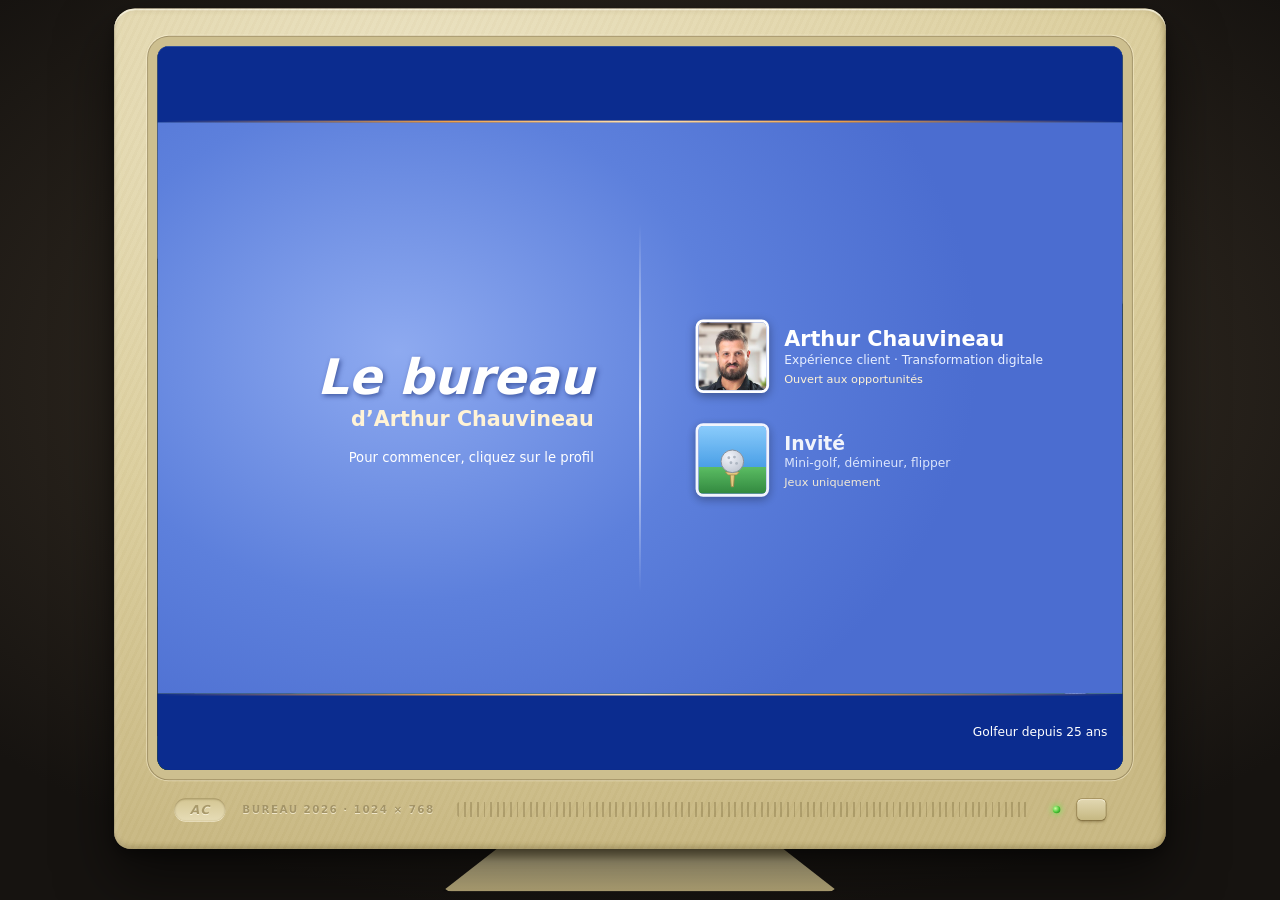
==== commit 4520e729: "Session invité" ====
--- a/index.html
+++ b/index.html
@@ -104,6 +104,10 @@
 .welcome-user small { display: block; font-size: 13px; color: #e8efff; margin-top: 2px; }
 .welcome-user em { display: block; font-style: normal; font-size: 12px; color: #fff3d6; margin-top: 6px; }
 .welcome.is-loading .welcome-user em::after { content: " …"; }
+.welcome.is-hint:not(.is-loading) .welcome-user { animation: welcomeGlow 2.2s ease-in-out infinite; }
+.welcome.is-hint:not(.is-loading) .welcome-user img { animation: welcomeHalo 2.2s ease-in-out infinite; }
+@keyframes welcomeGlow { 50% { background: linear-gradient(90deg, rgba(29, 70, 180, .75), rgba(29, 70, 180, 0)); } }
+@keyframes welcomeHalo { 50% { box-shadow: 0 3px 10px rgba(0, 0, 0, .35), 0 0 0 4px rgba(255, 226, 150, .9), 0 0 18px 6px rgba(255, 214, 120, .55); } }
 
 /* ---------- Bureau ---------- */
 .desk { position: fixed; inset: 0 0 var(--tb-h) 0; background: #3a6ea5 center 62% / cover no-repeat; overflow: hidden; }
@@ -290,6 +294,9 @@
   background: linear-gradient(180deg, #4790f6, #2d6fe6 50%, #2a69df); border: 1px solid rgba(0, 20, 90, .35); box-shadow: inset 1px 1px 0 rgba(255, 255, 255, .3); }
 .task:hover { filter: brightness(1.08); }
 .task.is-active { background: #1d4cad; box-shadow: inset 1px 1px 4px rgba(0, 0, 0, .5); }
+.task.is-flash { background: linear-gradient(180deg, #ffc97a, #f7a43a 50%, #ec8f1f); border-color: rgba(120, 60, 0, .55); color: #fff; text-shadow: 0 1px 1px rgba(110, 50, 0, .6); }
+.task.is-blink { animation: taskFlash .7s steps(1, end) 6; }
+@keyframes taskFlash { 50% { background: linear-gradient(180deg, #4790f6, #2d6fe6 50%, #2a69df); border-color: rgba(0, 20, 90, .35); text-shadow: none; } }
 .task .xi, .task .pic { width: 16px; height: 16px; border-width: 1px; }
 .task span { white-space: nowrap; overflow: hidden; text-overflow: ellipsis; }
 .tray { flex: none; display: flex; align-items: center; gap: 8px; padding: 0 max(12px, env(safe-area-inset-right, 0px)) 0 12px; color: #fff;
@@ -355,6 +362,8 @@
 .mg-card-b th, .mg-card-b td { padding: 2px 6px; text-align: center; border-bottom: 1px solid #e8e6dc; }
 .mg-card-b th { font-weight: normal; background: linear-gradient(180deg, #fff, #ebe9de); }
 .mg-card-b td:nth-child(2), .mg-card-b th:nth-child(2) { text-align: left; }
+.mg-card-b table.mg-sc { font-size: 10px; } .mg-sc th, .mg-sc td { padding: 2px 3px; } .mg-sc td:first-child, .mg-sc th:first-child { text-align: left; }
+.mg-card-b .mg-sc td:nth-child(2), .mg-card-b .mg-sc th:nth-child(2) { text-align: center; }
 .mg-big { font: 700 22px var(--xp-ui); color: #1d3f8f; text-align: center; padding: 4px 0; }
 
 
@@ -420,6 +429,63 @@
 .pp-cap { margin: 5px 0 0; font-size: 10px; line-height: 1.35; color: #555; text-align: center; }
 .pp-ed { border-bottom: 1px dotted transparent; }
 
+
+/* ---------- Session invité ---------- */
+.welcome-users { justify-self: start; display: grid; gap: 12px; }
+.welcome-pic { flex: none; width: 72px; height: 72px; border: 3px solid #fff; border-radius: 8px; overflow: hidden; box-shadow: 0 3px 10px rgba(0, 0, 0, .35); }
+.welcome-pic .xi { width: 100%; height: 100%; }
+.welcome-user--guest { opacity: .92; }
+.welcome-user--guest b { font-size: 20px; }
+.welcome.is-hint:not(.is-loading) .welcome-user--guest, .welcome.is-hint:not(.is-loading) .welcome-user--guest img { animation: none; }
+.pic .xi { width: 100%; height: 100%; }
+.sm-item.is-off { color: #8c8c8c !important; }
+.sm-item.is-off .xi { filter: grayscale(1); opacity: .55; }
+.sm-item.is-off:hover { background: #c9d7ef; color: #6b6b6b !important; }
+
+/* ---------- Démineur ---------- */
+.win--fixed { min-width: 0; min-height: 0; }
+.win--fixed .win-grip { display: none; }
+.ms { align-self: flex-start; padding: 6px; background: #c0c0c0; border: 3px solid; border-color: #fff #808080 #808080 #fff; outline: none; }
+.ms-frame { display: grid; gap: 6px; }
+.ms-panel { display: flex; align-items: center; justify-content: space-between; padding: 4px 5px; border: 2px solid; border-color: #808080 #fff #fff #808080; }
+.ms-lcd { display: flex; background: #000; padding: 1px; border: 1px solid; border-color: #808080 #fff #fff #808080; }
+.ms-lcd svg { width: 13px; height: 23px; display: block; }
+.ms-face { width: 26px; height: 26px; display: grid; place-items: center; background: #c0c0c0; border: 2px solid; border-color: #fff #808080 #808080 #fff; padding: 0; }
+.ms-face:active { border-color: #808080 #fff #fff #808080; }
+.ms-face svg { width: 20px; height: 20px; }
+.ms-grid { display: grid; grid-template-columns: repeat(var(--cols), var(--cell)); grid-auto-rows: var(--cell); border: 3px solid; border-color: #808080 #fff #fff #808080; touch-action: manipulation; user-select: none; -webkit-user-select: none; }
+.ms-grid .c { width: var(--cell); height: var(--cell); padding: 0; box-sizing: border-box; background: #c0c0c0; border: 2px solid; border-color: #fff #808080 #808080 #fff; font: 700 calc(var(--cell) * .72) / 1 Tahoma, Verdana, sans-serif; display: grid; place-items: center; }
+.ms-grid .c:not(.o):not(.f):active { border: 1px solid #808080; border-width: 1px 0 0 1px; }
+.ms-grid .c.o { border: 0; border-left: 1px solid #808080; border-top: 1px solid #808080; }
+.ms-grid .c.f { background: #c0c0c0 url("data:image/svg+xml,%3Csvg xmlns='http://www.w3.org/2000/svg' viewBox='0 0 16 16'%3E%3Cpath d='M8.5 3v8' stroke='%23000' stroke-width='1.2'/%3E%3Cpath d='M8.5 3 3.5 5.5 8.5 8z' fill='%23e2231a'/%3E%3Cpath d='M4.5 11h8v1.5h-8zM6 10h5v1H6z' fill='%23000'/%3E%3C/svg%3E") center / 72% no-repeat; }
+.ms-grid .c.m { background: #c0c0c0 url("data:image/svg+xml,%3Csvg xmlns='http://www.w3.org/2000/svg' viewBox='0 0 16 16'%3E%3Cg stroke='%23000' stroke-width='1.3' stroke-linecap='round'%3E%3Cpath d='M8 2v12M2 8h12M3.8 3.8l8.4 8.4M12.2 3.8l-8.4 8.4'/%3E%3C/g%3E%3Ccircle cx='8' cy='8' r='4.2'/%3E%3Ccircle cx='6.6' cy='6.6' r='1.1' fill='%23fff'/%3E%3C/svg%3E") center / 78% no-repeat; }
+.ms-grid .c.x { background-color: #ff1d1d; }
+.ms-grid .c.w { background: #c0c0c0 url("data:image/svg+xml,%3Csvg xmlns='http://www.w3.org/2000/svg' viewBox='0 0 16 16'%3E%3Ccircle cx='8' cy='8' r='4.2'/%3E%3Cpath d='M3 3l10 10M13 3 3 13' stroke='%23e2231a' stroke-width='1.6'/%3E%3C/svg%3E") center / 78% no-repeat; }
+.c.n1 { color: #0000ff; } .c.n2 { color: #008000; } .c.n3 { color: #ff0000; } .c.n4 { color: #000080; } .c.n5 { color: #800000; } .c.n6 { color: #008080; } .c.n7 { color: #000; } .c.n8 { color: #808080; }
+
+/* ---------- Flipper ---------- */
+.pb { flex: 1; min-height: 0; display: flex; background: #08180c; }
+.pb-stage { flex: 1; min-width: 0; display: grid; place-items: center; touch-action: none; user-select: none; -webkit-user-select: none; }
+.pb-cv { display: block; outline: none; touch-action: none; }
+.pb-side { flex: none; width: 150px; padding: 12px 10px; box-sizing: border-box; background: linear-gradient(180deg, #0c1d4f, #06102e); color: #9cff9c; font: 12px/1.4 "Lucida Console", "Courier New", monospace; border-left: 2px solid #2b3a6e; overflow: auto; }
+.pb-logo { font: italic 900 22px/1 Verdana, Tahoma, sans-serif; color: #ffd34d; text-shadow: 2px 2px 0 #8f1d14; text-align: center; margin-bottom: 14px; }
+.pb-logo span { display: block; font-size: 17px; color: #7dff7d; text-shadow: 2px 2px 0 #0b4a14; letter-spacing: .12em; }
+.pb-side dl { margin: 0; display: grid; gap: 2px; }
+.pb-side dt { color: #7fa4ff; font-size: 11px; text-transform: uppercase; letter-spacing: .08em; margin-top: 8px; }
+.pb-side dd { margin: 0; font-size: 18px; color: #ffe27a; }
+.pb-msg { min-height: 3.6em; margin: 14px 0 0; color: #fff; }
+.pb-help { margin: 12px 0 0; color: #8fa6d8; font-size: 10.5px; }
+@media (max-width: 720px) {
+  .pb { flex-direction: column-reverse; }
+  .pb-side { width: auto; display: flex; flex-wrap: wrap; align-items: baseline; gap: 4px 14px; padding: 6px 10px; border-left: 0; border-bottom: 2px solid #2b3a6e; }
+  .pb-logo, .pb-help { display: none; }
+  .pb-side dl { display: flex; gap: 12px; } .pb-side dt { margin: 0; } .pb-side dd { font-size: 14px; }
+  .pb-msg { min-height: 0; margin: 0; flex-basis: 100%; }
+  .welcome-users { justify-self: center; }
+  .welcome-users > .welcome-user { justify-self: start; }
+  .ms { align-self: center; margin-top: 10px; }
+}
+
 /* ---------- Moniteur cathodique 4:3 (jauni par les années) ---------- */
 .crt-chin, .crt-stand, .crt-glass { display: none; }
 .crt-screen { position: fixed; inset: 0; overflow: hidden; }
@@ -516,7 +582,10 @@
   <div class="welcome-mid">
     <div class="welcome-brand"><b>Le bureau</b><span>d’Arthur Chauvineau</span><p>Pour commencer, cliquez sur le profil</p></div>
     <div class="welcome-sep"></div>
-    <button class="welcome-user" id="welcome-user" type="button"><img src="[data-uri]" alt=""><span><b>Arthur Chauvineau</b><small>Expérience client · Transformation digitale</small><em id="welcome-hint">Ouvert aux opportunités</em></span></button>
+    <div class="welcome-users">
+      <button class="welcome-user" id="welcome-user" type="button"><img src="[data-uri]" alt=""><span><b>Arthur Chauvineau</b><small>Expérience client · Transformation digitale</small><em id="welcome-hint">Ouvert aux opportunités</em></span></button>
+      <button class="welcome-user welcome-user--guest" id="welcome-guest" type="button"><span class="welcome-pic" id="welcome-guest-pic"></span><span><b>Invité</b><small>Mini-golf, démineur, flipper</small><em id="welcome-guest-hint">Jeux uniquement</em></span></button>
+    </div>
   </div>
   <div class="welcome-bot"><span>Golfeur depuis 25 ans</span></div>
 </div>
@@ -955,6 +1024,13 @@
     views: u => '<rect x="5" y="7" width="16" height="14" fill="#fff" stroke="#3a6fc4" stroke-width="1.4"/><rect x="27" y="7" width="16" height="14" fill="#fff" stroke="#3a6fc4" stroke-width="1.4"/><rect x="5" y="27" width="16" height="14" fill="#fff" stroke="#3a6fc4" stroke-width="1.4"/><rect x="27" y="27" width="16" height="14" fill="#fff" stroke="#3a6fc4" stroke-width="1.4"/><path d="M8 11h10M30 11h10M8 31h10M30 31h10" stroke="#f0b73a" stroke-width="3"/>',
     error: u => '<defs><radialGradient id="a' + u + '" cx=".35" cy=".3" r=".8"><stop offset="0" stop-color="#ff9a8a"/><stop offset=".55" stop-color="#e2321f"/><stop offset="1" stop-color="#a3170b"/></radialGradient></defs>' +
       '<circle cx="24" cy="24" r="20" fill="url(#a' + u + ')" stroke="#7d1208" stroke-width="1.5"/><path d="M16 16l16 16M32 16 16 32" stroke="#fff" stroke-width="5" stroke-linecap="round"/>',
+    mines: () => '<rect x="4" y="4" width="40" height="40" rx="3" fill="#c0c0c0" stroke="#7b7b7b"/><path d="M5 5h38v2H7v36H5z" fill="#fff"/><g stroke="#000" stroke-width="2.4" stroke-linecap="round"><path d="M19 13v22M8 24h22M11.5 16.5l15 15M26.5 16.5l-15 15"/></g><circle cx="19" cy="24" r="7.5" fill="#000"/><circle cx="16.4" cy="21.4" r="2" fill="#fff"/><path d="M34 11v20" stroke="#000" stroke-width="2"/><path d="M34 11l9 4.6-9 4.6z" fill="#e2231a"/><path d="M29.5 32h9v3.2h-9z" fill="#000"/>',
+    flipper: u => '<defs><linearGradient id="a' + u + '" x1="0" y1="0" x2="0" y2="1"><stop offset="0" stop-color="#2c8a3a"/><stop offset="1" stop-color="#11481b"/></linearGradient><radialGradient id="b' + u + '" cx=".35" cy=".3" r=".8"><stop offset="0" stop-color="#fff"/><stop offset="1" stop-color="#5d6670"/></radialGradient></defs>' +
+      '<path d="M6 44V20a18 18 0 0 1 36 0v24z" fill="url(#a' + u + ')" stroke="#2b3036" stroke-width="2"/><path d="M12 37l13 5" stroke="#8f1d14" stroke-width="7" stroke-linecap="round"/><path d="M12 37l13 5" stroke="#f5f2ea" stroke-width="4.4" stroke-linecap="round"/>' +
+      '<circle cx="31" cy="22" r="5.6" fill="#c8321e"/><circle cx="31" cy="22" r="4" fill="#fff"/><circle cx="20" cy="27" r="4.2" fill="url(#b' + u + ')"/>',
+    guestpic: u => '<defs><linearGradient id="a' + u + '" x1="0" y1="0" x2="0" y2="1"><stop offset="0" stop-color="#8fd3ff"/><stop offset=".6" stop-color="#4aa3e8"/><stop offset=".6" stop-color="#5cc35a"/><stop offset="1" stop-color="#2f8a32"/></linearGradient><radialGradient id="b' + u + '" cx=".35" cy=".3" r=".75"><stop offset="0" stop-color="#fff"/><stop offset="1" stop-color="#c9cdd1"/></radialGradient></defs>' +
+      '<rect width="48" height="48" fill="url(#a' + u + ')"/><path d="M22.4 33.5h3.2l-.8 9.5h-1.6z" fill="#f1d27a" stroke="#a5863b" stroke-width=".6"/><path d="M19 32.6h10l-2 2h-6z" fill="#f1d27a" stroke="#a5863b" stroke-width=".5"/>' +
+      '<circle cx="24" cy="25" r="8" fill="url(#b' + u + ')" stroke="#8b9196" stroke-width=".7"/><g fill="#b5bbc0"><circle cx="21.5" cy="22.5" r="1"/><circle cx="25.5" cy="22" r="1"/><circle cx="23" cy="26" r="1"/><circle cx="27" cy="26.5" r="1"/></g>',
     weblink: u => '<defs><radialGradient id="a' + u + '" cx=".35" cy=".3" r=".8"><stop offset="0" stop-color="#9fd3ff"/><stop offset=".6" stop-color="#2f7fe0"/><stop offset="1" stop-color="#174a9c"/></radialGradient></defs>' +
       '<path d="M9 3h20l9 9v33H9z" fill="#fff" stroke="#6f7a85" stroke-width="1.1"/><path d="M29 3v9h9" fill="#dfe4e8" stroke="#6f7a85" stroke-width="1.1"/>' +
       '<circle cx="23" cy="25" r="11" fill="url(#a' + u + ')" stroke="#123a7c"/><g fill="none" stroke="#fff" stroke-opacity=".8" stroke-width="1"><ellipse cx="23" cy="25" rx="4.8" ry="11"/><path d="M12 25h22M13.6 19.5h18.8M13.6 30.5h18.8"/></g>' +
@@ -1080,7 +1156,7 @@
   const h1 = t => t + '\r\n' + '='.repeat(t.length);
   const h2 = t => t + '\r\n' + '-'.repeat(t.length);
   function wrap(text, width, indent) {
-    const words = String(text).split(/\s+/), out = []; let line = '';
+    const words = String(text).split(/[ \t\r\n]+/), out = []; let line = '';
     words.forEach(w => { if ((line + (line ? ' ' : '') + w).length > width && line) { out.push(line); line = indent + w; } else line += (line && line !== indent ? ' ' : '') + w; });
     if (line) out.push(line);
     return out.join('\r\n');
@@ -1178,12 +1254,24 @@
     bullet('Deux évolutions internes : photographe puis directeur adjoint, Key Account Manager puis Lead Tech.'),
     '', "Pour en parler : " + P.email + ' ou ' + P.phone, ''].join('\r\n');
   add('lisezmoi', { type: 'txt', name: 'LISEZMOI.txt', text: lisez });
+  const guest = [h1('SESSION INVITÉ'), '', "Bienvenue sur le poste d'Arthur Chauvineau.", '',
+    "Cette session ne donne accès qu'aux jeux :", bullet('Mini-golf'), bullet('Démineur'), bullet('Flipper'), '',
+    'Pour débloquer toutes les fonctionnalités, merci de contacter', 'Arthur Chauvineau.', '',
+    'E-mail     : ' + P.email, 'Téléphone  : ' + P.phone, '',
+    wrap("Astuce : fermez la session depuis le menu démarrer et ouvrez celle d'Arthur. C'est gratuit, et sans mot de passe.", 72, ''), ''].join('\r\n');
+  add('guest', { type: 'txt', name: 'LISEZMOI.txt', text: guest });
   add('cherche', { type: 'txt', name: 'Ce que je cherche.txt', text: cherche });
   add('cvdoc', { type: 'doc', name: 'CV Arthur Chauvineau.doc' });
   add('cvpdf', { type: 'pdf', name: 'CV Arthur Chauvineau.pdf', bytes: 927374 });
   add('vcf', { type: 'vcf', name: 'Arthur Chauvineau.vcf', bytes: 412 });
   add('docs', { type: 'folder', name: 'Mes documents', icon: 'mydocs', children: ['exp', 'comp', 'form', 'vcf', 'cherche', 'cvdoc', 'cvpdf', 'lisezmoi'], note: 'Tous les fichiers' });
-  add('trash', { type: 'folder', name: 'Corbeille', icon: 'trash', children: [], note: 'La Corbeille est vide.' });
+  const joke = [h1('RAISONS DE NE PAS ME RECRUTER'), '',
+    'Recherche en cours...', 'Analyse de 14 ans de parcours, 6 rôles, 4 structures...', '',
+    'Recherche terminée.', '', '0 élément trouvé.', '',
+    wrap("C'est pour ça que ce fichier a fini dans la Corbeille.", 72, ''), '',
+    wrap("PS : si vous en trouvez une malgré tout, je vous propose d'en discuter sur un parcours de golf. Vous risquez de changer d'avis vers le 9e trou\u00a0;-)", 72, ''), ''].join('\r\n');
+  const jokeId = add('trash/raisons', { type: 'txt', name: 'Raisons de ne pas me recruter.txt', text: joke });
+  add('trash', { type: 'folder', name: 'Corbeille', icon: 'trash', children: [jokeId], note: '1 élément supprimé' });
 
   // Parents et chemins
   Object.values(files).forEach(n => (n.children || []).forEach(c => { files[c].parent = n.id; }));
@@ -1374,6 +1462,7 @@
       if (active && active !== id) { const P = wins.get(active); if (P) { P.el.classList.remove('is-active'); if (P.onBlur) P.onBlur(); } }
       if (W.min) { W.min = false; W.el.classList.remove('is-min'); if (W.onRestore) W.onRestore(); }
       W.el.style.zIndex = (W.top ? 5000 : 0) + (++z); W.el.classList.add('is-active');
+      if (W.flash) { W.flash = null; clearTimeout(W.flashT); }
       const changed = active !== id; active = id;
       if (changed) { if (W.onFocus) W.onFocus(); setHash(W.hash); emit('focus', W); }
       renderTasks();
@@ -1411,7 +1500,7 @@
     function setHashFor(id, hash) { const W = wins.get(id); if (!W) return; W.hash = hash; if (active === id) setHash(hash); }
     function renderTasks() {
       const t = $('#tasks');
-      t.innerHTML = [...wins.values()].filter(W => !W.notask).map(W => '<button class="task' + (W.id === active && !W.min ? ' is-active' : '') + '" type="button" data-win="' + W.id + '" title="' + esc(fr(W.title)) + '">' + ico(W.icon) + '<span>' + T(W.title) + '</span></button>').join('');
+      t.innerHTML = [...wins.values()].filter(W => !W.notask).map(W => '<button class="task' + (W.id === active && !W.min ? ' is-active' : '') + (W.flash ? ' is-flash' + (W.flash === 'blink' ? ' is-blink' : '') : '') + '" type="button" data-win="' + W.id + '" title="' + esc(fr(W.title)) + '">' + ico(W.icon) + '<span>' + T(W.title) + '</span></button>').join('');
     }
     $('#tasks').addEventListener('click', e => {
       const b = e.target.closest('[data-win]'); if (!b) return;
@@ -1428,7 +1517,13 @@
         if (W.onResize) W.onResize();
       });
     });
-    return { create, focus, minimize, close, toggleMax, setTitle, setIcon, setHash: setHashFor, blurAll, get: id => wins.get(id), get active() { return active; }, all: () => [...wins.values()], on: (k, f) => hooks[k].push(f) };
+    // Comme sous XP : le bouton d'une fenêtre qui réclame l'attention clignote en orange, puis reste orange.
+    function flash(id) {
+      const W = wins.get(id); if (!W || active === id) return;
+      W.flash = 'blink'; renderTasks();
+      clearTimeout(W.flashT); W.flashT = setTimeout(() => { if (W.flash) { W.flash = 'steady'; renderTasks(); } }, 4200);
+    }
+    return { create, focus, minimize, flash, close, toggleMax, setTitle, setIcon, setHash: setHashFor, blurAll, get: id => wins.get(id), get active() { return active; }, all: () => [...wins.values()], on: (k, f) => hooks[k].push(f) };
   })();
 
   /* ---------- Menus déroulants et contextuels ---------- */
@@ -2064,7 +2159,41 @@
       poly: rect(40, 60, 560, 340), tee: [80, 200], cup: [510, 200],
       blocks: [[300, 100, 360, 180], [300, 220, 360, 300]], house: [300, 100, 360, 300], mill: { x: 322, y: 200, r0: 6, r1: 44, w: 1.1, a0: 0.4, face: 300, bw: 3.5 } }
   ];
-  const PAR = HOLES.reduce((t, h) => t + h.par, 0);
+  // Trous bonus : « continuer à jouer » après les 4 trous du parcours
+  const BONUS = 'Trou bonus', bump = (x, y, r) => ({ x, y, r: r || 15 });
+  HOLES.push(
+    { par: 2, title: 'Le Couloir', aim: 0, poly: rect(40, 140, 560, 260), tee: [90, 200], cup: [510, 200],
+      walls: [[260, 140, 260, 182], [260, 218, 260, 260], [380, 140, 380, 168], [380, 232, 380, 260]] },
+    { par: 3, title: 'Le Zigzag', aim: Math.PI / 2, poly: rect(40, 60, 560, 340), tee: [110, 110], cup: [500, 290],
+      walls: [[200, 60, 200, 255], [400, 145, 400, 340]] },
+    { par: 3, title: 'L’Île', aim: 0, poly: rect(40, 60, 560, 340), tee: [80, 200], cup: [520, 200],
+      water: [{ x: 300, y: 200, rx: 120, ry: 72 }] },
+    { par: 3, title: 'Le Flipper', aim: 0, poly: rect(40, 80, 560, 320), tee: [80, 200], cup: [520, 200],
+      bumpers: [bump(200, 150), bump(200, 250), bump(300, 200), bump(300, 112), bump(300, 288), bump(400, 150), bump(400, 250)] },
+    { par: 2, title: 'La Pente', aim: 0, poly: rect(40, 100, 560, 300), tee: [90, 250], cup: [510, 150],
+      slopes: [{ x0: 180, y0: 100, x1: 420, y1: 300, ax: 0, ay: 170 }] },
+    { par: 3, title: 'Le Dogleg', aim: 0, poly: [[40, 60], [560, 60], [560, 340], [390, 340], [390, 190], [40, 190]], tee: [90, 125], cup: [475, 295],
+      sand: [{ x: 505, y: 105, rx: 36, ry: 24 }] },
+    { par: 3, title: 'Les Navettes', aim: 0, poly: rect(40, 80, 560, 320), tee: [80, 200], cup: [520, 200],
+      movers: [{ x: 240, y: 200, dx: 0, dy: 82, w: 1.6, ph: 0, r: 18 }, { x: 380, y: 200, dx: 0, dy: 82, w: 1.6, ph: Math.PI, r: 18 }] },
+    { par: 3, title: 'Le Fer à cheval', aim: 0, poly: [[40, 60], [560, 60], [560, 340], [40, 340], [40, 240], [440, 240], [440, 160], [40, 160]], tee: [90, 110], cup: [90, 290] },
+    { par: 3, title: 'Le Bunker', aim: 0, poly: rect(40, 80, 560, 320), tee: [80, 200], cup: [520, 200],
+      sand: [{ x: 300, y: 200, rx: 110, ry: 62 }, { x: 470, y: 125, rx: 40, ry: 24 }, { x: 470, y: 275, rx: 40, ry: 24 }] },
+    { par: 3, title: 'Les Étangs', aim: 0, poly: rect(40, 60, 560, 340), tee: [80, 200], cup: [520, 110],
+      water: [{ x: 220, y: 128, rx: 58, ry: 38 }, { x: 220, y: 272, rx: 58, ry: 38 }, { x: 400, y: 205, rx: 52, ry: 44 }] },
+    { par: 4, title: 'La Chicane', aim: Math.PI / 2, poly: rect(40, 60, 560, 340), tee: [100, 110], cup: [510, 110],
+      walls: [[180, 60, 180, 255], [310, 145, 310, 340], [440, 60, 440, 255]] },
+    { par: 3, title: 'Les Vallons', aim: 0.5, poly: rect(40, 60, 560, 340), tee: [80, 110], cup: [520, 290],
+      slopes: [{ x0: 40, y0: 60, x1: 300, y1: 340, ax: 0, ay: 140 }, { x0: 300, y0: 60, x1: 560, y1: 340, ax: 0, ay: -140 }], bumpers: [bump(300, 200, 18)] },
+    { par: 3, title: 'Le Losange', aim: 0, poly: [[300, 50], [560, 200], [300, 350], [40, 200]], tee: [90, 200], cup: [510, 200],
+      bumpers: [bump(300, 200, 22)] },
+    { par: 4, title: 'Le Grand Final', aim: Math.PI / 2, poly: rect(40, 60, 560, 340), tee: [100, 110], cup: [520, 300],
+      walls: [[200, 60, 200, 260], [400, 140, 400, 340]], water: [{ x: 300, y: 292, rx: 56, ry: 32 }],
+      movers: [{ x: 480, y: 215, dx: 0, dy: 70, w: 1.3, ph: 0, r: 16 }] }
+  );
+  HOLES.forEach((H, i) => { H.n = i + 1; if (i >= 4) { H.bonus = true; H.era = BONUS; } });
+  const CAREER = 4, PAR = HOLES.slice(0, CAREER).reduce((t, h) => t + h.par, 0), PAR18 = HOLES.reduce((t, h) => t + h.par, 0);
+  const lastHole = () => (S.course === 'full' ? HOLES.length : CAREER) - 1;
   const store = { get(k) { try { return localStorage.getItem(k); } catch (e) { return null; } }, set(k, v) { try { if (v === null) localStorage.removeItem(k); else localStorage.setItem(k, v); } catch (e) { /* ignoré */ } } };
   const relTxt = r => (r === 0 ? 'Par' : (r > 0 ? '+' : '−') + Math.abs(r));
 
@@ -2120,6 +2249,17 @@
     b.vx -= (1 + e) * vn * nx; b.vy -= (1 + e) * vn * ny;
     return -vn;
   }
+  function moverAt(m, t) { const a = m.w * t + m.ph, s = Math.sin(a), c = Math.cos(a) * m.w; return { x: m.x + m.dx * s, y: m.y + m.dy * s, vx: m.dx * c, vy: m.dy * c, r: m.r }; }
+  function collideMover(b, c, e) {
+    const dx = b.x - c.x, dy = b.y - c.y, d = Math.hypot(dx, dy), min = R + c.r;
+    if (d >= min || d < 1e-6) return 0;
+    const nx = dx / d, ny = dy / d;
+    b.x = c.x + nx * min; b.y = c.y + ny * min;
+    const vn = (b.vx - c.vx) * nx + (b.vy - c.vy) * ny;
+    if (vn >= 0) return 0;
+    b.vx -= (1 + e) * vn * nx; b.vy -= (1 + e) * vn * ny;
+    return -vn;
+  }
   function collideCircle(b, c, e) {
     const dx = b.x - c.x, dy = b.y - c.y, d = Math.hypot(dx, dy), min = R + c.r;
     if (d >= min || d < 1e-6) return 0;
@@ -2160,6 +2300,7 @@
       b.vx -= dx / dc * 1400 * h; b.vy -= dy / dc * 1400 * h;
       b.vx *= 1 - 1.2 * h; b.vy *= 1 - 1.2 * h;
     } else if (dc < CUP + 4 && sp < 160) { b.vx += dx / dc * 800 * h; b.vy += dy / dc * 800 * h; }
+    for (const z of H.slopes || []) if (b.x > z.x0 && b.x < z.x1 && b.y > z.y0 && b.y < z.y1) { b.vx += z.ax * h; b.vy += z.ay * h; }
     b.x += b.vx * h; b.y += b.vy * h;
     let hit = 0;
     for (const s of H.segs) hit = Math.max(hit, collideSeg(b, s, 0.7, 0, null));
@@ -2167,7 +2308,9 @@
       const m = H.mill, vel = (px, py) => [-m.w * (py - m.y), m.w * (px - m.x)];
       for (const s of bladeSegs(m, time)) hit = Math.max(hit, collideSeg(b, s, 0.55, m.bw, vel));
     }
+    for (const w of H.walls || []) hit = Math.max(hit, collideSeg(b, w, 0.7, 4, null));
     if (hit > 25) sfx('bump', hit);
+    for (const m of H.movers || []) { const v = collideMover(b, moverAt(m, time), 0.9); if (v > 15) { m.hit = time; sfx('boing', v); } }
     for (const c of H.bumpers || []) { const v = collideCircle(b, c, 0.95); if (v > 15) { c.hit = S.time; sfx('boing', v); } }
     for (const w of H.water || []) if (inEll(b.x, b.y, w, 0.8)) { splashStart(b.x, b.y); return; }
   }
@@ -2176,15 +2319,15 @@
   function startHole(i) {
     const H = HOLES[i];
     S.hole = i; S.strokes = 0;
-    (H.bumpers || []).forEach(b => { b.hit = 0; });
+    (H.bumpers || []).forEach(b => { b.hit = 0; }); (H.movers || []).forEach(m => { m.hit = 0; });
     S.ball = { x: H.tee[0], y: H.tee[1], vx: 0, vy: 0, vis: true, sc: 1, al: 1 };
     S.rest = { x: H.tee[0], y: H.tee[1] };
     S.aim = { ang: H.aim, pow: 0.5, show: false };
     S.mode = 'aim'; S.drag = null; S.splash = null; S.sink = null; S.cache = null;
-    S.banner = { t0: S.time, dur: 2.8, big: 'Trou ' + H.n + ' · Par ' + H.par, small: H.title + ' (' + H.era + ')', kind: 'intro' };
+    S.banner = { t0: S.time, dur: 2.8, big: 'Trou ' + H.n + ' · Par ' + H.par, small: H.bonus ? H.title : H.title + ' (' + H.era + ')', kind: 'intro' };
     status();
   }
-  function newGame() { closeCard(); S.scores = []; S.mullUsed = false; startHole(0); }
+  function newGame(full) { closeCard(); S.scores = []; S.mullUsed = false; S.course = full ? 'full' : 'career'; startHole(0); }
   const sp25 = () => { try { return localStorage.getItem('ac.sp25') === '1'; } catch (e) { return false; } };
   const canMull = () => sp25() && !S.mullUsed && S.mode === 'aim' && S.prev && S.prev.hole === S.hole;
   function mulligan() {
@@ -2231,9 +2374,9 @@
     const hole = S.hole;
     setTimeout(() => {
       if (!S.alive || S.mode !== 'done' || S.hole !== hole) return;
-      const t = totals(), last = hole === HOLES.length - 1, next = HOLES[hole + 1];
+      const t = totals(), last = hole === lastHole(), next = last ? null : HOLES[hole + 1];
       card('Trou ' + H.n + ' terminé', '<h3>' + T(name) + '</h3><p>' + S.strokes + (S.strokes > 1 ? ' coups' : ' coup') + ' · Par ' + H.par + ' · Total : ' + t.sc + ' (' + relTxt(t.rel) + ')</p>' +
-        (next ? '<p>' + T('Prochain trou : ' + next.title + ' (' + next.era + ')') + '</p>' : ''), [[last ? 'end' : 'next', last ? 'Carte de score' : 'Trou suivant', true]]);
+        (next ? '<p>' + T('Prochain trou : ' + next.title + (next.bonus ? ' (par ' + next.par + ')' : ' (' + next.era + ')')) + '</p>' : ''), [[last ? 'end' : 'next', last ? 'Carte de score' : 'Trou suivant', true]]);
     }, 1100);
   }
   function totals() {
@@ -2241,23 +2384,38 @@
     S.scores.forEach((v, i) => { if (v != null) { sc += v; par += HOLES[i].par; } });
     return { sc, par, rel: sc - par };
   }
+  function verdictOf(rel) { return rel < 0 ? 'Sous le par : joli parcours !' : rel === 0 ? 'Dans le par. Solide.' : relTxt(rel) + ' au-dessus du par. Une revanche ?'; }
+  function record(key, sc) { const best = parseInt(store.get(key), 10) || 0, rec = !best || sc < best; if (rec) store.set(key, String(sc)); return { best, rec }; }
   function endCard() {
     S.mode = 'end';
-    const t = totals(), best = parseInt(store.get('ac.mg.best'), 10) || 0, rec = !best || t.sc < best;
-    if (rec) store.set('ac.mg.best', String(t.sc));
-    const verdict = t.rel < 0 ? 'Sous le par : joli parcours !' : t.rel === 0 ? 'Dans le par. Solide.' : relTxt(t.rel) + ' au-dessus du par. Une revanche ?';
+    if (S.course === 'full') return endCard18();
+    const t = totals(), r = record('ac.mg.best', t.sc);
     card('Carte de score', '<table><thead><tr><th>Trou</th><th>Étape</th><th>Par</th><th>Coups</th></tr></thead><tbody>' +
-      HOLES.map((H, i) => '<tr><td>' + H.n + '</td><td>' + T(H.title) + '</td><td>' + H.par + '</td><td>' + S.scores[i] + '</td></tr>').join('') +
+      HOLES.slice(0, CAREER).map((H, i) => '<tr><td>' + H.n + '</td><td>' + T(H.title) + '</td><td>' + H.par + '</td><td>' + S.scores[i] + '</td></tr>').join('') +
       '<tr class="tot"><td></td><td>Total</td><td>' + PAR + '</td><td>' + t.sc + '</td></tr></tbody></table>' +
-      '<p class="mg-big">' + t.sc + ' coups (' + relTxt(t.rel) + ')</p><p>' + T(verdict) + ' ' + T(rec ? 'Nouveau record sur ce poste !' : 'Record sur ce poste : ' + best + ' coups.') + '</p>',
+      '<p class="mg-big">' + t.sc + ' coups (' + relTxt(t.rel) + ')</p><p>' + T(verdictOf(t.rel)) + ' ' + T(r.rec ? 'Nouveau record sur ce poste !' : 'Record sur ce poste : ' + r.best + ' coups.') + '</p>' +
+      '<p>' + T('Envie de prolonger ? 14 trous bonus vous attendent pour finir un vrai parcours de 18 trous.') + '</p>',
+      [['more', 'Continuer à jouer', true], ['mail', 'Envoyer mon score à Arthur'], ['again', 'Rejouer'], ['quit', 'Fermer']]);
+    Sfx.chime();
+  }
+  function endCard18() {
+    const t = totals(), r = record('ac.mg.best18', t.sc);
+    const half = (a, b, lab) => {
+      const hs = HOLES.slice(a, b), sum = f => hs.reduce((n, H, i) => n + f(H, a + i), 0);
+      return '<table class="mg-sc"><thead><tr><th>' + lab + '</th>' + hs.map(H => '<th>' + H.n + '</th>').join('') + '<th>Tot.</th></tr></thead><tbody>' +
+        '<tr><td>Par</td>' + hs.map(H => '<td>' + H.par + '</td>').join('') + '<td>' + sum(H => H.par) + '</td></tr>' +
+        '<tr class="tot"><td>Coups</td>' + hs.map((H, i) => '<td>' + S.scores[a + i] + '</td>').join('') + '<td>' + sum((H, i) => S.scores[i]) + '</td></tr></tbody></table>';
+    };
+    card('Carte de score · 18 trous', half(0, 9, 'Aller') + half(9, 18, 'Retour') +
+      '<p class="mg-big">' + t.sc + ' coups (' + relTxt(t.rel) + ')</p><p>' + T('Par du parcours : ' + PAR18 + '. ' + verdictOf(t.rel) + ' ') + T(r.rec ? 'Nouveau record sur ce poste !' : 'Record sur ce poste : ' + r.best + ' coups.') + '</p>',
       [['mail', 'Envoyer mon score à Arthur', true], ['again', 'Rejouer'], ['quit', 'Fermer']]);
-    Sfx.chime();
+    Sfx.chime(); Sfx.applause(0.5);
   }
   function scoreMail() {
-    const t = totals();
-    const detail = HOLES.map((H, i) => 'Trou ' + H.n + ' (' + H.title + ', par ' + H.par + ') : ' + S.scores[i]).join('\n');
+    const t = totals(), n = S.course === 'full' ? HOLES.length : CAREER;
+    const detail = HOLES.slice(0, n).map((H, i) => 'Trou ' + H.n + ' (' + H.title + ', par ' + H.par + ') : ' + S.scores[i]).join('\n');
     X.apps.compose({ subject: 'Mon score au mini-golf : ' + t.sc + ' coups (' + relTxt(t.rel) + ')',
-      body: 'Bonjour Arthur,\n\nJe viens de terminer le mini-golf de votre bureau en ' + t.sc + ' coups (' + relTxt(t.rel) + ').\n\n' + detail + '\n\nJ’aimerais aussi échanger avec vous au sujet d’un poste chez [entreprise].\n\nBien cordialement,\n[Prénom Nom]' });
+      body: 'Bonjour Arthur,\n\nJe viens de terminer ' + (n === CAREER ? 'le mini-golf de votre bureau' : 'les 18 trous du mini-golf de votre bureau') + ' en ' + t.sc + ' coups (' + relTxt(t.rel) + ').\n\n' + detail + '\n\nJ’aimerais aussi échanger avec vous au sujet d’un poste chez [entreprise].\n\nBien cordialement,\n[Prénom Nom]' });
   }
 
   /* ---------- Boucle ---------- */
@@ -2335,6 +2493,32 @@
     for (let y = y0 + 4; y + 9 <= y1 - 3; y += 13) c.fillRect(x0 + 6, y, w - 12, 9);
     c.fillStyle = '#f2e9d6';
     for (let y = y0 + 2.5; y + 3 <= y1 - 1.5; y += 6) { c.fillRect(x0 + 1.5, y, 2.5, 3); c.fillRect(x1 - 4, y, 2.5, 3); }
+  }
+  function slope(c, z) {
+    c.save(); c.beginPath(); c.rect(z.x0, z.y0, z.x1 - z.x0, z.y1 - z.y0); c.clip();
+    const a = Math.atan2(z.ay, z.ax), g = c.createLinearGradient(z.x0 + (z.x1 - z.x0) / 2 - Math.cos(a) * 140, z.y0 + (z.y1 - z.y0) / 2 - Math.sin(a) * 140, z.x0 + (z.x1 - z.x0) / 2 + Math.cos(a) * 140, z.y0 + (z.y1 - z.y0) / 2 + Math.sin(a) * 140);
+    g.addColorStop(0, 'rgba(255,255,255,.10)'); g.addColorStop(1, 'rgba(0,40,0,.16)');
+    c.fillStyle = g; c.fillRect(z.x0, z.y0, z.x1 - z.x0, z.y1 - z.y0);
+    c.strokeStyle = 'rgba(255,255,255,.38)'; c.lineWidth = 2; c.lineCap = 'round'; c.lineJoin = 'round';
+    for (let y = z.y0 + 30; y < z.y1; y += 50) for (let x = z.x0 + 30; x < z.x1; x += 50) {
+      c.save(); c.translate(x, y); c.rotate(a); c.beginPath(); c.moveTo(-5, -7); c.lineTo(3, 0); c.lineTo(-5, 7); c.stroke(); c.restore();
+    }
+    c.restore();
+  }
+  function wall(c, w) {
+    c.lineCap = 'round';
+    const line = (col, lw, o) => { c.strokeStyle = col; c.lineWidth = lw; c.beginPath(); c.moveTo(w[0] + o, w[1] + o); c.lineTo(w[2] + o, w[3] + o); c.stroke(); };
+    line('rgba(0,0,0,.3)', 9, 2.5); line('#4e2c0f', 9, 0); line('#a8713a', 6, 0); line('#cf9f60', 2, -1);
+  }
+  function mover(c, m, t) {
+    const p = moverAt(m, t);
+    c.fillStyle = 'rgba(0,0,0,.3)'; c.beginPath(); c.arc(p.x + 2.5, p.y + 3, m.r, 0, TAU); c.fill();
+    const g = c.createRadialGradient(p.x - m.r * 0.35, p.y - m.r * 0.4, 1, p.x, p.y, m.r);
+    g.addColorStop(0, '#ffb39c'); g.addColorStop(0.55, '#e0412a'); g.addColorStop(1, '#8e1c10');
+    c.fillStyle = g; c.beginPath(); c.arc(p.x, p.y, m.r, 0, TAU); c.fill();
+    c.strokeStyle = '#fff'; c.lineWidth = 2.5; c.beginPath(); c.arc(p.x, p.y, m.r - 5, 0, TAU); c.stroke();
+    const k = m.hit ? (t - m.hit) / 0.3 : 1;
+    if (k >= 0 && k < 1) { c.strokeStyle = 'rgba(255,255,255,' + (1 - k).toFixed(2) + ')'; c.lineWidth = 2; c.beginPath(); c.arc(p.x, p.y, m.r + 2 + k * 6, 0, TAU); c.stroke(); }
   }
   function drawStatic(c, H) {
     c.fillStyle = '#2c6824'; c.fillRect(0, 0, 600, 400);
@@ -2365,6 +2549,9 @@
     c.fillStyle = '#3e8c31'; c.fillRect(-14, -12, 28, 24); c.strokeStyle = 'rgba(255,255,255,.35)'; c.lineWidth = 1; c.strokeRect(-13.5, -11.5, 27, 23);
     c.restore();
     [1, -1].forEach(sg => { c.fillStyle = '#fff'; c.beginPath(); c.arc(tx + px * 18 * sg, ty + py * 18 * sg, 2.6, 0, TAU); c.fill(); c.strokeStyle = 'rgba(0,0,0,.35)'; c.stroke(); });
+    (H.slopes || []).forEach(z => slope(c, z));
+    (H.movers || []).forEach(m => { c.strokeStyle = 'rgba(0,40,0,.22)'; c.lineWidth = 4; c.lineCap = 'round'; c.beginPath(); c.moveTo(m.x - m.dx, m.y - m.dy); c.lineTo(m.x + m.dx, m.y + m.dy); c.stroke(); });
+    (H.walls || []).forEach(w => wall(c, w));
     if (H.film) H.blocks.forEach(b => film(c, b));
     // Trou
     const [cx, cy] = H.cup;
@@ -2514,6 +2701,7 @@
     c.drawImage(staticLayer(H), 0, 0, 600, 400);
     (H.water || []).forEach(w => water(c, w, t));
     (H.bumpers || []).forEach(b => { if (b.hit && t - b.hit < 0.3) lens(c, b); });
+    (H.movers || []).forEach(m => mover(c, m, t));
     ball(c);
     splashFx(c);
     if (H.mill) house(c, H, t);
@@ -2537,7 +2725,7 @@
   function status() {
     if (!S.W) return;
     const H = HOLE(), t = totals(), b = S.W.body;
-    $('.mg-h', b).textContent = 'Trou ' + H.n + ' sur ' + HOLES.length + ' · Par ' + H.par;
+    $('.mg-h', b).textContent = 'Trou ' + H.n + ' sur ' + (lastHole() + 1) + ' · Par ' + H.par + (H.bonus ? ' · ' + H.title : '');
     $('.mg-s', b).textContent = 'Coups : ' + S.strokes;
     $('.mg-t', b).textContent = 'Total : ' + (t.sc + (S.scores[S.hole] == null ? S.strokes : 0)) + ' (' + relTxt(t.rel) + ')';
     powUI();
@@ -2552,8 +2740,9 @@
   function startCard() {
     S.mode = 'intro';
     card('Mini-golf', '<h3>4 trous, un par étape de mon parcours</h3><table><thead><tr><th>Trou</th><th>Étape</th><th>Par</th></tr></thead><tbody>' +
-      HOLES.map(H => '<tr><td>' + H.n + '</td><td>' + T(H.title) + ' <small>(' + T(H.era) + ')</small></td><td>' + H.par + '</td></tr>').join('') + '</tbody></table>' +
-      '<p>' + T('Tirez en arrière pour viser, relâchez pour jouer. Au clavier : flèches pour viser et doser, Espace pour jouer.') + '</p>', [['play', 'Jouer', true]]);
+      HOLES.slice(0, CAREER).map(H => '<tr><td>' + H.n + '</td><td>' + T(H.title) + ' <small>(' + T(H.era) + ')</small></td><td>' + H.par + '</td></tr>').join('') + '</tbody></table>' +
+      '<p>' + T('Puis, si le cœur vous en dit, 14 trous bonus pour un parcours complet de 18 trous.') + '</p>' +
+      '<p>' + T('Tirez en arrière pour viser, relâchez pour jouer. Au clavier : flèches pour viser et doser, Espace pour jouer.') + '</p>', [['play', 'Jouer', true], ['play18', '18 trous d’un coup']]);
   }
   function howto() {
     msg({ id: 'mg-howto', title: 'Comment jouer', icon: 'help', w: 420, sound: false,
@@ -2563,13 +2752,14 @@
   }
   function aboutGame() {
     msg({ id: 'mg-about', title: 'À propos du mini-golf', icon: 'minigolf', w: 400, sound: false,
-      html: '<p><b>Mini-golf</b> · ' + HOLES.length + ' trous, par ' + PAR + '</p><p>' + T('Un trou par étape de mon parcours : ' + HOLES.map(h => h.title).join(', ') + '.') + '</p><p>' + T('Golfeur depuis 25 ans, il me fallait un parcours sur ce bureau. Dessiné et programmé pour ce CV.') + '</p>' });
+      html: '<p><b>Mini-golf</b> · ' + HOLES.length + ' trous, par ' + PAR18 + '</p><p>' + T('Les 4 premiers trous racontent mon parcours : ' + HOLES.slice(0, CAREER).map(h => h.title).join(', ') + '. Les 14 suivants sont là pour le plaisir.') + '</p><p>' + T('Golfeur depuis 25 ans, il me fallait un parcours sur ce bureau. Dessiné et programmé pour ce CV.') + '</p>' });
   }
   function bestDialog() {
-    const best = parseInt(store.get('ac.mg.best'), 10) || 0;
-    msg({ id: 'mg-best', title: 'Meilleur score', icon: 'minigolf', w: 340, sound: false,
-      html: best ? '<p>' + T('Meilleur score sur ce poste : ') + '<b>' + best + ' coups (' + relTxt(best - PAR) + ')</b></p><p>Par du parcours : ' + PAR + '.</p>' : '<p>' + T('Aucune partie terminée sur ce poste pour l’instant.') + '</p><p>Par du parcours : ' + PAR + '.</p>',
-      buttons: [{ id: 'reset', label: 'Effacer', disabled: !best }, { id: 'ok', label: 'OK', def: true }], onButton: b => { if (b === 'reset') store.set('ac.mg.best', null); } });
+    const best = parseInt(store.get('ac.mg.best'), 10) || 0, best18 = parseInt(store.get('ac.mg.best18'), 10) || 0;
+    const line = (lab, v, par) => '<p>' + T(lab + ' (par ' + par + ') : ') + (v ? '<b>' + v + ' coups (' + relTxt(v - par) + ')</b>' : T('pas encore de partie terminée')) + '</p>';
+    msg({ id: 'mg-best', title: 'Meilleurs scores', icon: 'minigolf', w: 360, sound: false,
+      html: '<p>' + T('Meilleurs scores sur ce poste :') + '</p>' + line('Parcours, 4 trous', best, PAR) + line('Parcours complet, 18 trous', best18, PAR18),
+      buttons: [{ id: 'reset', label: 'Effacer', disabled: !best && !best18 }, { id: 'ok', label: 'OK', def: true }], onButton: b => { if (b === 'reset') { store.set('ac.mg.best', null); store.set('ac.mg.best18', null); } } });
   }
   function act(cmd) {
     if (cmd === 'new') newGame();
@@ -2624,7 +2814,10 @@
     S.ov.addEventListener('click', e => {
       const b = e.target.closest('[data-g]'); if (!b) return;
       const g = b.dataset.g;
-      if (g === 'play' || g === 'again') newGame();
+      if (g === 'play') newGame();
+      else if (g === 'play18') newGame(true);
+      else if (g === 'again') newGame(S.course === 'full');
+      else if (g === 'more') { closeCard(); S.course = 'full'; startHole(CAREER); }
       else if (g === 'next') { closeCard(); startHole(S.hole + 1); }
       else if (g === 'end') endCard();
       else if (g === 'mail') scoreMail();
@@ -2635,13 +2828,13 @@
     if (WM.get('minigolf')) { WM.focus('minigolf'); return WM.get('minigolf'); }
     const html = '<div class="mg"><div class="mg-stage"><canvas class="mg-cv" tabindex="0" aria-label="' + esc('Parcours de mini-golf : tirez en arrière pour viser, relâchez pour jouer') + '"></canvas><div class="mg-ov"></div></div>' +
       '<div class="sbar"><span class="grow mg-h"></span><span class="mg-s"></span><span class="mg-t"></span><span class="mg-p"><em>Puissance</em><i class="mg-pow" aria-hidden="true"><b></b></i></span></div></div>';
-    Object.assign(S, { alive: true, paused: false, time: 0, sndT: 0, raf: 0, last: 0, hint: true, scores: [], cache: null, s: 0, mullUsed: false, prev: null });
+    Object.assign(S, { alive: true, paused: false, time: 0, sndT: 0, raf: 0, last: 0, hint: true, scores: [], cache: null, s: 0, mullUsed: false, prev: null, course: 'career' });
     const W = WM.create('minigolf', { title: 'Mini-golf', icon: 'minigolf', w: 606, h: 478, html, kind: 'game', hash: 'minigolf', minW: 300, minH: 240, focus: '.mg-cv',
       onClose: () => { S.alive = false; if (S.raf) cancelAnimationFrame(S.raf); S.raf = 0; if (S.ro) S.ro.disconnect(); S.W = null; S.cv = null; S.cache = null; },
       onMin: () => { S.paused = true; }, onRestore: () => { S.paused = false; kick(); }, onResize: () => layout() });
     S.W = W; S.cv = $('.mg-cv', W.body); S.ctx = S.cv.getContext('2d'); S.stage = $('.mg-stage', W.body); S.ov = $('.mg-ov', W.body);
     $('.mg', W.body).insertBefore(menubar([
-      { label: 'Partie', items: () => [{ id: 'new', label: 'Nouvelle partie', key: 'F2' }, { id: 'restart', label: 'Recommencer le trou', disabled: S.mode === 'intro' || S.mode === 'end' }, sp25() ? { id: 'mull', label: 'Mulligan', key: 'M', disabled: !canMull() } : null, { sep: true }, { id: 'sound', label: 'Effets sonores', checked: Sfx.enabled }, { sep: true }, { id: 'best', label: 'Meilleur score…' }, { sep: true }, { id: 'quit', label: 'Quitter' }] },
+      { label: 'Partie', items: () => [{ id: 'new', label: 'Nouvelle partie', key: 'F2' }, { id: 'restart', label: 'Recommencer le trou', disabled: S.mode === 'intro' || S.mode === 'end' }, sp25() ? { id: 'mull', label: 'Mulligan', key: 'M', disabled: !canMull() } : null, { sep: true }, { id: 'sound', label: 'Effets sonores', checked: Sfx.enabled }, { sep: true }, { id: 'best', label: 'Meilleurs scores…' }, { sep: true }, { id: 'quit', label: 'Quitter' }] },
       { label: '?', items: [{ id: 'howto', label: 'Comment jouer' }, { sep: true }, { id: 'about', label: 'À propos du mini-golf' }] }
     ], act), S.stage);
     startHole(0); S.banner = null; startCard();
@@ -2657,7 +2850,409 @@
   }
 
   X.apps.minigolf = open;
-  X.minigolf = { HOLES, S, physics, shoot, startHole, totals };
+  X.minigolf = { HOLES, S, physics, shoot, startHole, totals, endCard };
+})();
+
+/* ---- games.js ---- */
+/* Jeux de la session invité : Démineur et Flipper. Dessin, règles et physique maison. */
+(function () {
+  'use strict';
+  const X = window.XP, Sfx = window.Sfx;
+  const { $, $$, T, WM, menubar, msg } = X;
+  const store = { get(k, d) { try { const v = localStorage.getItem(k); return v === null ? d : v; } catch (e) { return d; } }, set(k, v) { try { localStorage.setItem(k, v); } catch (e) { /* ignoré */ } } };
+  const clamp = (v, a, b) => Math.max(a, Math.min(b, v));
+  function fitWindow(W, box) {
+    if (W.el.classList.contains('is-max')) return;
+    const area = $('#wins'), bar = $('.mbar', W.body);
+    const w = Math.min(box.offsetWidth + 6, area.clientWidth - 8);
+    const h = Math.min(box.offsetHeight + (bar ? bar.offsetHeight : 0) + W.el.offsetHeight - W.body.offsetHeight, area.clientHeight - 8);
+    Object.assign(W.el.style, { width: w + 'px', height: h + 'px' });
+    W.el.style.left = clamp(W.el.offsetLeft, 0, Math.max(0, area.clientWidth - w)) + 'px';
+    W.el.style.top = clamp(W.el.offsetTop, 0, Math.max(0, area.clientHeight - h)) + 'px';
+  }
+
+  /* =========================================================
+     Démineur
+     ========================================================= */
+  const LV = { deb: { w: 9, h: 9, m: 10, label: 'Débutant' }, int: { w: 16, h: 16, m: 40, label: 'Intermédiaire' }, exp: { w: 30, h: 16, m: 99, label: 'Expert' } };
+  const SEG = { 0: 'abcdef', 1: 'bc', 2: 'abged', 3: 'abgcd', 4: 'fgbc', 5: 'afgcd', 6: 'afgedc', 7: 'abc', 8: 'abcdefg', 9: 'abcdfg', '-': 'g' };
+  const SP = { a: 'M2.5 1h8l-1.6 2H4.1z', b: 'M12 2.2v8l-1.8-1.3V4z', c: 'M12 11.8v8l-1.8-1.8v-4.9z', d: 'M2.5 21h8l-1.6-2H4.1z', e: 'M1 11.8v8l1.8-1.8v-4.9z', f: 'M1 2.2v8l1.8-1.3V4z', g: 'M2.4 11l1.5-1.1h5.2l1.5 1.1-1.5 1.1H3.9z' };
+  function lcd(n) {
+    const s = n < 0 ? '-' + String(Math.min(99, -n)).padStart(2, '0') : String(Math.min(999, n)).padStart(3, '0');
+    return s.split('').map(ch => '<svg viewBox="0 0 13 22" aria-hidden="true">' + Object.keys(SP).map(k => '<path d="' + SP[k] + '" fill="' + ((SEG[ch] || '').includes(k) ? '#ff2b1c' : '#420804') + '"/>').join('') + '</svg>').join('');
+  }
+  function face(kind) {
+    const eyes = '<circle cx="8.6" cy="9.6" r="1.4"/><circle cx="15.4" cy="9.6" r="1.4"/>';
+    const parts = {
+      smile: eyes + '<path d="M7.4 14.2q4.6 4.6 9.2 0" fill="none" stroke="#000" stroke-width="1.4" stroke-linecap="round"/>',
+      oh: eyes + '<circle cx="12" cy="15.6" r="2.2" fill="none" stroke="#000" stroke-width="1.4"/>',
+      cool: '<path d="M4.6 8.2h6.2v3.2a1.6 1.6 0 0 1-1.6 1.6H6.2a1.6 1.6 0 0 1-1.6-1.6zM13.2 8.2h6.2v3.2a1.6 1.6 0 0 1-1.6 1.6h-3a1.6 1.6 0 0 1-1.6-1.6z"/><path d="M10.8 9h2.4M2.8 8.6l1.8-.4M21.2 8.6l-1.8-.4" stroke="#000" stroke-width="1.1"/><path d="M7.6 15q4.4 3.8 8.8 0" fill="none" stroke="#000" stroke-width="1.4" stroke-linecap="round"/>',
+      dead: '<path d="M7.2 8l3 3M10.2 8l-3 3M13.8 8l3 3M16.8 8l-3 3" stroke="#000" stroke-width="1.4" stroke-linecap="round"/><path d="M8 17.4q4-3.6 8 0" fill="none" stroke="#000" stroke-width="1.4" stroke-linecap="round"/>'
+    };
+    return '<svg viewBox="0 0 24 24" aria-hidden="true"><circle cx="12" cy="12" r="10.4" fill="#ffe14a" stroke="#000" stroke-width="1.1"/><g fill="#000">' + parts[kind] + '</g></svg>';
+  }
+  function minesApp() {
+    if (WM.get('mines')) { WM.focus('mines'); return WM.get('mines'); }
+    const G = { lv: LV[store.get('ac.mines.lv', 'deb')] ? store.get('ac.mines.lv', 'deb') : 'deb', timer: 0 };
+    const html = '<div class="ms" tabindex="0"><div class="ms-frame"><div class="ms-panel"><div class="ms-lcd" data-lcd="m"></div><button class="ms-face" type="button" aria-label="Nouvelle partie"></button><div class="ms-lcd" data-lcd="t"></div></div><div class="ms-grid" role="grid" aria-label="Champ de mines"></div></div></div>';
+    const W = WM.create('mines', { title: 'Démineur', icon: 'mines', w: 220, h: 300, html, kind: 'game', cls: 'win--fixed', ctrls: ['min', 'close'], focus: '.ms', onClose: () => clearInterval(G.timer) });
+    const box = $('.ms', W.body), grid = $('.ms-grid', W.body), faceBtn = $('.ms-face', W.body);
+    const setFace = k => { faceBtn.innerHTML = face(k); };
+    const over = () => G.state === 'won' || G.state === 'lost';
+    const restFace = () => setFace(G.state === 'lost' ? 'dead' : G.state === 'won' ? 'cool' : 'smile');
+    const nb = i => { const x = i % G.w, y = (i / G.w) | 0, out = []; for (let dy = -1; dy <= 1; dy++) for (let dx = -1; dx <= 1; dx++) { if (!dx && !dy) continue; const nx = x + dx, ny = y + dy; if (nx >= 0 && ny >= 0 && nx < G.w && ny < G.h) out.push(ny * G.w + nx); } return out; };
+    function panel() { $('[data-lcd="m"]', W.body).innerHTML = lcd(G.m - G.flags); $('[data-lcd="t"]', W.body).innerHTML = lcd(G.t); }
+    function newGame() {
+      clearInterval(G.timer);
+      const L = LV[G.lv];
+      Object.assign(G, { w: L.w, h: L.h, m: L.m, state: 'ready', t: 0, flags: 0, opened: 0, mine: new Uint8Array(L.w * L.h), open: new Uint8Array(L.w * L.h), flag: new Uint8Array(L.w * L.h), cnt: new Uint8Array(L.w * L.h) });
+      const cell = X.small() ? clamp(Math.floor((innerWidth - 44) / L.w), 18, 34) : ({ deb: 24, int: 22, exp: 20 })[G.lv] || 20;
+      grid.style.setProperty('--cols', L.w); grid.style.setProperty('--cell', cell + 'px');
+      grid.innerHTML = Array.from({ length: L.w * L.h }, (_, i) => '<button class="c" type="button" tabindex="-1" data-i="' + i + '" aria-label="Case"></button>').join('');
+      G.cells = $$('.c', grid);
+      setFace('smile'); panel(); fitWindow(W, box);
+    }
+    function place(safe) {
+      const keep = new Set([safe, ...nb(safe)]), free = [];
+      for (let i = 0; i < G.w * G.h; i++) if (!keep.has(i)) free.push(i);
+      for (let k = 0; k < G.m; k++) { const j = k + Math.floor(Math.random() * (free.length - k)); [free[k], free[j]] = [free[j], free[k]]; G.mine[free[k]] = 1; }
+      for (let i = 0; i < G.w * G.h; i++) G.cnt[i] = nb(i).reduce((n, j) => n + G.mine[j], 0);
+      G.state = 'play';
+      G.t = 1; panel();
+      G.timer = setInterval(() => { if (G.t < 999) { G.t++; panel(); } }, 1000);
+    }
+    function paint(i) {
+      const c = G.cells[i];
+      if (G.open[i]) { c.className = 'c o' + (G.cnt[i] ? ' n' + G.cnt[i] : ''); c.textContent = G.cnt[i] || ''; }
+      else c.className = 'c' + (G.flag[i] ? ' f' : '');
+    }
+    function reveal(i) {
+      if (G.state === 'ready') place(i);
+      if (G.flag[i] || G.open[i]) return;
+      if (G.mine[i]) { lose(i); return; }
+      const stack = [i];
+      while (stack.length) {
+        const j = stack.pop();
+        if (G.open[j] || G.flag[j]) continue;
+        G.open[j] = 1; G.opened++; paint(j);
+        if (!G.cnt[j]) nb(j).forEach(k => { if (!G.open[k] && !G.mine[k]) stack.push(k); });
+      }
+      if (G.opened === G.w * G.h - G.m) win();
+    }
+    function chord(i) {
+      if (!G.open[i] || !G.cnt[i] || over()) return;
+      const n = nb(i);
+      if (n.reduce((s, j) => s + G.flag[j], 0) !== G.cnt[i]) return;
+      n.forEach(j => { if (!G.flag[j] && !G.open[j] && !over()) reveal(j); });
+    }
+    function toggleFlag(i) {
+      if (G.open[i] || over()) return;
+      G.flag[i] ^= 1; G.flags += G.flag[i] ? 1 : -1; paint(i); panel(); Sfx.nav();
+    }
+    function lose(i) {
+      G.state = 'lost'; clearInterval(G.timer);
+      for (let j = 0; j < G.w * G.h; j++) {
+        const c = G.cells[j];
+        if (G.mine[j] && !G.flag[j]) c.className = 'c o m' + (j === i ? ' x' : '');
+        else if (!G.mine[j] && G.flag[j]) c.className = 'c o w';
+      }
+      setFace('dead'); Sfx.deny(); Sfx.splash();
+    }
+    function win() {
+      G.state = 'won'; clearInterval(G.timer);
+      for (let j = 0; j < G.w * G.h; j++) if (G.mine[j] && !G.flag[j]) { G.flag[j] = 1; paint(j); }
+      G.flags = G.m; panel(); setFace('cool'); Sfx.fanfare();
+      const key = 'ac.mines.best.' + G.lv, best = parseInt(store.get(key, '0'), 10) || 0;
+      if (!best || G.t < best) {
+        store.set(key, String(G.t));
+        setTimeout(() => msg({ title: 'Démineur', icon: 'mines', w: 340, html: '<p><b>' + T('Nouveau record !') + '</b></p><p>' + T('Niveau ' + LV[G.lv].label + ' terminé en ' + G.t + ' secondes : c’est le meilleur temps sur ce poste.') + '</p>' }), 500);
+      }
+    }
+    // Souris : clic gauche pour découvrir, clic droit pour un drapeau, double-clic sur un chiffre pour dégager autour.
+    // Tactile : toucher pour découvrir, appui long pour un drapeau.
+    let lp = 0, lpDone = false;
+    grid.addEventListener('contextmenu', e => e.preventDefault());
+    grid.addEventListener('pointerdown', e => {
+      const c = e.target.closest('.c'); if (!c || over()) return;
+      const i = +c.dataset.i;
+      if (e.pointerType === 'mouse') { if (e.button === 2) { toggleFlag(i); return; } if (e.button === 0) setFace('oh'); return; }
+      lpDone = false; clearTimeout(lp); setFace('oh');
+      lp = setTimeout(() => { lpDone = true; toggleFlag(i); restFace(); try { navigator.vibrate && navigator.vibrate(25); } catch (err) { /* ignoré */ } }, 420);
+    });
+    grid.addEventListener('pointerup', e => {
+      clearTimeout(lp);
+      const c = e.target.closest('.c');
+      if (!over()) restFace();
+      if (!c || over()) return;
+      const i = +c.dataset.i;
+      if (e.pointerType !== 'mouse') { if (!lpDone) { if (G.open[i]) chord(i); else reveal(i); } }
+      else if (e.button === 0) { if (G.open[i]) chord(i); else reveal(i); }
+      else if (e.button === 1) chord(i);
+      restFace();
+    });
+    grid.addEventListener('pointerleave', () => { clearTimeout(lp); if (!over()) restFace(); });
+    faceBtn.addEventListener('click', () => { Sfx.pop(); newGame(); });
+    box.addEventListener('keydown', e => { if (e.key === 'F2') { e.preventDefault(); newGame(); } });
+    function bestTimes() {
+      msg({ id: 'mines-best', title: 'Meilleurs temps', icon: 'mines', w: 320, sound: false,
+        html: Object.keys(LV).map(k => { const b = parseInt(store.get('ac.mines.best.' + k, '0'), 10) || 0; return '<p>' + T(LV[k].label + ' : ') + '<b>' + (b ? b + ' s' : '–') + '</b></p>'; }).join(''),
+        buttons: [{ id: 'reset', label: 'Effacer les scores' }, { id: 'ok', label: 'OK', def: true }],
+        onButton: b => { if (b === 'reset') Object.keys(LV).forEach(k => { try { localStorage.removeItem('ac.mines.best.' + k); } catch (e) { /* ignoré */ } }); } });
+    }
+    const act = cmd => {
+      if (cmd === 'new') newGame();
+      else if (LV[cmd]) { G.lv = cmd; store.set('ac.mines.lv', cmd); newGame(); }
+      else if (cmd === 'best') bestTimes();
+      else if (cmd === 'quit') WM.close('mines');
+      else if (cmd === 'howto') msg({ id: 'mines-howto', title: 'Comment jouer', icon: 'help', w: 400, sound: false, html: '<p>' + T('Découvrez toutes les cases sans mine. Chaque chiffre indique combien de mines touchent la case.') + '</p><p><b>' + T('Souris :') + '</b> ' + T('clic gauche pour découvrir, clic droit pour poser un drapeau, double-clic sur un chiffre pour dégager autour.') + '</p><p><b>' + T('Tactile :') + '</b> ' + T('touchez pour découvrir, appui long pour un drapeau.') + '</p>' });
+      else if (cmd === 'about') msg({ id: 'mines-about', title: 'À propos du Démineur', icon: 'mines', w: 360, sound: false, html: '<p><b>Démineur</b></p><p>' + T('Une version maison du grand classique, dessinée et programmée pour ce bureau.') + '</p>' });
+    };
+    box.parentNode.insertBefore(menubar([
+      { label: 'Partie', items: () => [{ id: 'new', label: 'Nouvelle partie', key: 'F2' }, { sep: true }, ...Object.keys(LV).map(k => ({ id: k, label: LV[k].label, radio: true, checked: G.lv === k })), { sep: true }, { id: 'best', label: 'Meilleurs temps…' }, { sep: true }, { id: 'quit', label: 'Quitter' }] },
+      { label: '?', items: [{ id: 'howto', label: 'Comment jouer' }, { sep: true }, { id: 'about', label: 'À propos du Démineur' }] }
+    ], act), box);
+    newGame();
+    return W;
+  }
+
+  /* =========================================================
+     Flipper
+     ========================================================= */
+  const PW = 360, PH = 600, BR = 8, GRAV = 1050, VMAXB = 1600;
+  const arc = (cx, cy, r, a0, a1, n) => Array.from({ length: n }, (_, i) => { const t0 = a0 + (a1 - a0) * i / n, t1 = a0 + (a1 - a0) * (i + 1) / n; return [cx + r * Math.cos(t0), cy + r * Math.sin(t0), cx + r * Math.cos(t1), cy + r * Math.sin(t1)]; });
+  const TB = {
+    walls: arc(180, 170, 160, Math.PI, 2 * Math.PI, 30).concat([[20, 170, 20, 470], [20, 470, 100, 529], [340, 170, 340, 600], [300, 600, 340, 600], [300, 232, 300, 600], [300, 470, 220, 529],
+      [45, 395, 45, 455], [45, 455, 86, 482], [275, 395, 275, 455], [275, 455, 234, 482]]),
+    slings: [[45, 395, 86, 482], [275, 395, 234, 482]],
+    posts: [92, 127, 162, 197, 232].map(x => [x, 64, x, 90]),
+    lanes: [92, 127, 162, 197, 232],
+    bumpers: [{ x: 112, y: 205, r: 17 }, { x: 208, y: 205, r: 17 }, { x: 160, y: 262, r: 17 }],
+    hole: { x: 52, y: 300, r: 11 },
+    flippers: [{ px: 100, py: 535, rest: 0.49, up: -0.45, len: 50 }, { px: 220, py: 535, rest: Math.PI - 0.49, up: Math.PI + 0.45, len: 50 }]
+  };
+  let N = null;
+  function hitSeg(b, s, e, rad, vel) {
+    const ex = s[2] - s[0], ey = s[3] - s[1], l2 = ex * ex + ey * ey;
+    let t = l2 ? ((b.x - s[0]) * ex + (b.y - s[1]) * ey) / l2 : 0; t = t < 0 ? 0 : t > 1 ? 1 : t;
+    const px = s[0] + ex * t, py = s[1] + ey * t;
+    let nx = b.x - px, ny = b.y - py; const d = Math.hypot(nx, ny), min = BR + rad;
+    if (d >= min || d < 1e-6) return 0;
+    nx /= d; ny /= d; b.x = px + nx * min; b.y = py + ny * min;
+    let wx = 0, wy = 0; if (vel) [wx, wy] = vel(px, py);
+    const vn = (b.vx - wx) * nx + (b.vy - wy) * ny;
+    N = [nx, ny];
+    if (vn >= 0) return 0;
+    b.vx -= (1 + e) * vn * nx; b.vy -= (1 + e) * vn * ny;
+    return -vn;
+  }
+  function flipperApp() {
+    if (WM.get('flipper')) { WM.focus('flipper'); return WM.get('flipper'); }
+    const html = '<div class="pb"><div class="pb-stage"><canvas class="pb-cv" tabindex="0" aria-label="Table de flipper"></canvas></div>' +
+      '<div class="pb-side"><div class="pb-logo">FLIPPER<span>GREEN</span></div><dl><dt>Score</dt><dd class="pb-score">0</dd><dt>Balle</dt><dd class="pb-ball">1 / 3</dd><dt>Bonus</dt><dd class="pb-mult">x1</dd><dt>Record</dt><dd class="pb-best">0</dd></dl>' +
+      '<p class="pb-msg"></p><p class="pb-help">' + T('← → ou Z / M : flippers') + '<br>' + T('Espace : lancer la balle') + '<br>F2 : nouvelle partie</p></div></div>';
+    const G = { alive: true, paused: false, raf: 0, last: 0, time: 0 };
+    const W = WM.create('flipper', { title: 'Flipper', icon: 'flipper', w: 520, h: 660, html, kind: 'game', ctrls: ['min', 'max', 'close'], focus: '.pb-cv', minW: 300, minH: 320,
+      onClose: () => { G.alive = false; cancelAnimationFrame(G.raf); if (G.ro) G.ro.disconnect(); },
+      onMin: () => { G.paused = true; }, onRestore: () => { G.paused = false; kick(); }, onResize: () => layout() });
+    const cv = $('.pb-cv', W.body), ctx = cv.getContext('2d'), stage = $('.pb-stage', W.body);
+    const ui = k => $('.pb-' + k, W.body);
+    const F = TB.flippers.map(f => ({ ...f, a: f.rest, w: 0, on: false }));
+    function say(t) { ui('msg').textContent = X.fr(t); G.msgT = G.time; }
+    function hud() {
+      ui('score').textContent = G.score.toLocaleString('fr-FR'); ui('ball').textContent = Math.min(G.balls, 3) + ' / 3';
+      ui('mult').textContent = 'x' + G.mult; ui('best').textContent = (parseInt(store.get('ac.pb.best', '0'), 10) || 0).toLocaleString('fr-FR');
+    }
+    function newBall() { G.ball = { x: 320, y: 592 - 0.5, vx: 0, vy: 0 }; G.held = false; G.idle = 0; G.charge = 0; G.charging = false; }
+    function newGame() {
+      Object.assign(G, { score: 0, balls: 3, mult: 1, lit: [0, 0, 0, 0], inLane: [0, 0, 0, 0], over: false, flash: {} });
+      newBall(); hud(); say('Espace pour lancer la balle'); Sfx.chime();
+    }
+    const add = p => { G.score += p * G.mult; hud(); };
+    const ready = () => G.ball && !G.held && !G.over && G.ball.x > 300 && G.ball.y > 560 && Math.hypot(G.ball.vx, G.ball.vy) < 40;
+    function launch() {
+      if (!ready()) { G.charging = false; G.charge = 0; return; }
+      G.ball.vy = -(1060 + 480 * G.charge); G.ball.vx = 0;
+      G.charging = false; G.charge = 0; Sfx.swoosh();
+    }
+    function lost() {
+      G.balls--; Sfx.deny();
+      if (G.balls > 0) { say('Balle perdue'); G.ball = null; setTimeout(() => { if (G.alive && !G.over) { newBall(); hud(); say('Espace pour lancer la balle'); } }, 1200); }
+      else {
+        G.over = true; G.ball = null;
+        const best = parseInt(store.get('ac.pb.best', '0'), 10) || 0;
+        if (G.score > best) { store.set('ac.pb.best', String(G.score)); say('Partie terminée. Nouveau record !'); Sfx.fanfare(); }
+        else say('Partie terminée. F2 pour rejouer');
+      }
+      hud();
+    }
+    function step(h) {
+      F.forEach(f => {
+        const tgt = f.on ? f.up : f.rest, d = tgt - f.a, sp = (f.on ? 24 : 15) * h;
+        const da = Math.abs(d) <= sp ? d : Math.sign(d) * sp; f.a += da; f.w = da / h;
+      });
+      const b = G.ball; if (!b) return;
+      if (G.held) { if (G.time - G.held > 0.9) { G.held = false; G.kicked = G.time; b.vx = 360; b.vy = -260; Sfx.swoosh(); } return; }
+      b.vy += GRAV * h; b.x += b.vx * h; b.y += b.vy * h;
+      for (const s of TB.walls) hitSeg(b, s, 0.45, 0);
+      for (const s of TB.posts) hitSeg(b, s, 0.5, 3);
+      TB.slings.forEach((s, k) => { const v = hitSeg(b, s, 0.5, 0); if (v > 60 && N) { b.vx += N[0] * 330; b.vy += N[1] * 330; G.flash['s' + k] = G.time; add(10); Sfx.bump(0.6); } });
+      TB.bumpers.forEach((p, k) => {
+        const dx = b.x - p.x, dy = b.y - p.y, d = Math.hypot(dx, dy), min = BR + p.r;
+        if (d >= min || d < 1e-6) return;
+        const nx = dx / d, ny = dy / d; b.x = p.x + nx * min; b.y = p.y + ny * min;
+        const sp = Math.max(Math.hypot(b.vx, b.vy) * 0.9, 520); b.vx = nx * sp; b.vy = ny * sp;
+        G.flash['b' + k] = G.time; add(100); Sfx.boing(0.7);
+      });
+      F.forEach(f => {
+        const tx = f.px + Math.cos(f.a) * f.len, ty = f.py + Math.sin(f.a) * f.len;
+        const v = hitSeg(b, [f.px, f.py, tx, ty], 0.3, 6, (x, y) => [-f.w * (y - f.py), f.w * (x - f.px)]);
+        if (v > 300 && f.w !== 0) Sfx.bump(0.4);
+      });
+      const H = TB.hole, hd = Math.hypot(b.x - H.x, b.y - H.y);
+      if (hd < 9 && Math.hypot(b.vx, b.vy) < 700 && !(G.time - (G.kicked || -9) < 0.8)) { b.x = H.x; b.y = H.y; b.vx = b.vy = 0; G.held = G.time; add(500); say('Trou en un ! +500'); Sfx.cup(); }
+      if (b.y > 60 && b.y < 94) for (let i = 0; i < 4; i++) {
+        const inside = b.x > TB.lanes[i] && b.x < TB.lanes[i + 1];
+        if (inside && !G.inLane[i]) { G.inLane[i] = 1; if (!G.lit[i]) { G.lit[i] = 1; add(50); Sfx.pop(); } }
+        if (!inside) G.inLane[i] = 0;
+      } else G.inLane = [0, 0, 0, 0];
+      if (G.lit.every(Boolean)) { add(1000); G.mult = Math.min(5, G.mult + 1); G.lit = [0, 0, 0, 0]; say('G-O-L-F ! Bonus x' + G.mult); Sfx.fanfare(); hud(); }
+      const sp = Math.hypot(b.vx, b.vy); if (sp > VMAXB) { b.vx *= VMAXB / sp; b.vy *= VMAXB / sp; }
+      if (b.y > 640) lost();
+    }
+    function update(dt) {
+      if (G.charging) G.charge = Math.min(1, G.charge + dt);
+      const n = 10, h = dt / n;
+      for (let i = 0; i < n; i++) step(h);
+      const b = G.ball;
+      if (b && !G.held && !ready()) {
+        if (Math.hypot(b.vx, b.vy) < 6) { G.idle += dt; if (G.idle > 2.5) { b.vx = (Math.random() - 0.5) * 260; b.vy = -260; G.idle = 0; say('Petit coup de pouce'); } } else G.idle = 0;
+      }
+      if (G.msgT && G.time - G.msgT > 3 && !G.over && !ready()) { ui('msg').textContent = ''; G.msgT = 0; }
+    }
+    /* Dessin */
+    function draw() {
+      const k = G.s * G.dpr, c = ctx, t = G.time;
+      c.setTransform(1, 0, 0, 1, 0, 0); c.clearRect(0, 0, cv.width, cv.height); c.setTransform(k, 0, 0, k, 0, 0);
+      // Table
+      c.beginPath(); c.moveTo(20, 600); c.lineTo(20, 170); c.arc(180, 170, 160, Math.PI, 2 * Math.PI); c.lineTo(340, 600); c.closePath();
+      const g = c.createLinearGradient(0, 0, 0, 600); g.addColorStop(0, '#1f6f2c'); g.addColorStop(1, '#0f4419'); c.fillStyle = g; c.fill();
+      c.save(); c.clip();
+      c.fillStyle = 'rgba(255,255,255,.05)'; for (let x = 20; x < 300; x += 40) c.fillRect(x, 0, 20, 600);
+      c.fillStyle = 'rgba(0,0,0,.25)'; c.fillRect(300, 232, 40, 368);
+      c.font = 'bold 30px Verdana, Tahoma, sans-serif'; c.textAlign = 'center'; c.fillStyle = 'rgba(255,255,255,.12)'; c.fillText('GREEN', 160, 380);
+      c.font = 'bold 12px Verdana, Tahoma, sans-serif'; c.fillText('ARTHUR · 2026', 160, 400);
+      c.restore();
+      // Couloirs G O L F
+      'GOLF'.split('').forEach((L, i) => {
+        const x = (TB.lanes[i] + TB.lanes[i + 1]) / 2, on = G.lit && G.lit[i];
+        c.beginPath(); c.arc(x, 112, 9, 0, Math.PI * 2); c.fillStyle = on ? '#ffd34d' : 'rgba(0,0,0,.35)'; c.fill();
+        if (on) { c.shadowColor = '#ffd34d'; c.shadowBlur = 10; c.fill(); c.shadowBlur = 0; }
+        c.fillStyle = on ? '#3a2600' : 'rgba(255,255,255,.55)'; c.font = 'bold 11px Verdana, sans-serif'; c.textAlign = 'center'; c.textBaseline = 'middle'; c.fillText(L, x, 112.5);
+      });
+      // Trou
+      const H = TB.hole;
+      c.beginPath(); c.arc(H.x, H.y, H.r + 3, 0, Math.PI * 2); c.fillStyle = 'rgba(255,255,255,.25)'; c.fill();
+      c.beginPath(); c.arc(H.x, H.y, H.r, 0, Math.PI * 2); c.fillStyle = '#071a0b'; c.fill();
+      c.strokeStyle = '#f2f2ee'; c.lineWidth = 1.5; c.beginPath(); c.moveTo(H.x + 6, H.y - 2); c.lineTo(H.x + 6, H.y - 26); c.stroke();
+      c.fillStyle = '#e2392b'; c.beginPath(); c.moveTo(H.x + 6, H.y - 26); c.lineTo(H.x + 18, H.y - 22); c.lineTo(H.x + 6, H.y - 18); c.fill();
+      // Lance-balle
+      const comp = G.charging ? G.charge : 0;
+      c.strokeStyle = '#c9ced6'; c.lineWidth = 2; c.beginPath();
+      for (let i = 0; i <= 8; i++) { const y = 601 + i * (2.2 - comp * 1.2); c.lineTo(i % 2 ? 314 : 326, y); } c.stroke();
+      // Murs et poteaux
+      c.lineCap = 'round'; c.lineJoin = 'round';
+      const metal = (segs, w) => { c.strokeStyle = '#2b3036'; c.lineWidth = w + 3; c.beginPath(); segs.forEach(s => { c.moveTo(s[0], s[1]); c.lineTo(s[2], s[3]); }); c.stroke(); c.strokeStyle = '#cfd5dc'; c.lineWidth = w; c.stroke(); };
+      metal(TB.walls, 4); metal(TB.posts, 4);
+      // Lance-pierres
+      [[45, 395, 45, 455, 86, 482], [275, 395, 275, 455, 234, 482]].forEach((p, i) => {
+        const lit = G.flash && t - (G.flash['s' + i] || -9) < 0.15;
+        c.beginPath(); c.moveTo(p[0], p[1]); c.lineTo(p[2], p[3]); c.lineTo(p[4], p[5]); c.closePath();
+        c.fillStyle = lit ? '#ffe27a' : '#d6402a'; c.fill(); c.strokeStyle = '#fff'; c.lineWidth = 2; c.stroke();
+      });
+      // Bumpers balles de golf
+      TB.bumpers.forEach((p, i) => {
+        const lit = G.flash && t - (G.flash['b' + i] || -9) < 0.15;
+        c.beginPath(); c.arc(p.x, p.y, p.r + 4, 0, Math.PI * 2); c.fillStyle = lit ? '#ffd34d' : '#c8321e'; c.fill();
+        const gg = c.createRadialGradient(p.x - 5, p.y - 6, 2, p.x, p.y, p.r); gg.addColorStop(0, '#fff'); gg.addColorStop(1, '#c9cdd1');
+        c.beginPath(); c.arc(p.x, p.y, p.r, 0, Math.PI * 2); c.fillStyle = gg; c.fill();
+        c.fillStyle = 'rgba(120,130,140,.45)';
+        for (let a = 0; a < 6; a++) for (const rr of [5, 10]) { const an = a * Math.PI / 3 + rr; c.beginPath(); c.arc(p.x + Math.cos(an) * rr, p.y + Math.sin(an) * rr, 1.3, 0, Math.PI * 2); c.fill(); }
+      });
+      // Flippers
+      F.forEach(f => {
+        const tx = f.px + Math.cos(f.a) * f.len, ty = f.py + Math.sin(f.a) * f.len;
+        c.strokeStyle = '#8f1d14'; c.lineWidth = 15; c.beginPath(); c.moveTo(f.px, f.py); c.lineTo(tx, ty); c.stroke();
+        c.strokeStyle = '#f5f2ea'; c.lineWidth = 11; c.stroke();
+        c.fillStyle = '#8f1d14'; c.beginPath(); c.arc(f.px, f.py, 3, 0, Math.PI * 2); c.fill();
+      });
+      // Bille
+      const b = G.ball;
+      if (b) {
+        c.fillStyle = 'rgba(0,0,0,.35)'; c.beginPath(); c.arc(b.x + 2, b.y + 3, BR, 0, Math.PI * 2); c.fill();
+        const bg = c.createRadialGradient(b.x - 3, b.y - 3, 1, b.x, b.y, BR); bg.addColorStop(0, '#ffffff'); bg.addColorStop(0.5, '#c4cad1'); bg.addColorStop(1, '#5d6670');
+        c.fillStyle = bg; c.beginPath(); c.arc(b.x, b.y, BR, 0, Math.PI * 2); c.fill();
+      }
+      if (ready() && Math.floor(t * 2) % 2 === 0) { c.fillStyle = '#ffd34d'; c.font = 'bold 10px Verdana, sans-serif'; c.textAlign = 'center'; c.fillText('LANCER', 320, 548); }
+      if (G.over) { c.fillStyle = 'rgba(0,0,0,.55)'; c.fillRect(20, 250, 280, 80); c.fillStyle = '#ffd34d'; c.font = 'bold 22px Verdana, sans-serif'; c.textAlign = 'center'; c.fillText('PARTIE TERMINÉE', 160, 285); c.font = '12px Verdana, sans-serif'; c.fillStyle = '#fff'; c.fillText('F2 ou Partie › Nouvelle partie', 160, 310); }
+    }
+    function layout() {
+      const sw = stage.clientWidth, sh = stage.clientHeight; if (!sw || !sh) return;
+      G.s = Math.max(0.3, Math.min(sw / PW, sh / PH)); G.dpr = Math.min(2, window.devicePixelRatio || 1);
+      cv.style.width = Math.floor(PW * G.s) + 'px'; cv.style.height = Math.floor(PH * G.s) + 'px';
+      cv.width = Math.round(PW * G.s * G.dpr); cv.height = Math.round(PH * G.s * G.dpr);
+      draw();
+    }
+    function frame(ts) {
+      G.raf = 0; if (!G.alive || G.paused) return;
+      const now = ts / 1000, dt = Math.min(0.033, Math.max(0, now - (G.last || now))); G.last = now; G.time += dt;
+      update(dt); draw(); G.raf = requestAnimationFrame(frame);
+    }
+    function kick() { if (G.alive && !G.paused && !G.raf) { G.last = 0; G.raf = requestAnimationFrame(frame); } }
+    /* Commandes */
+    const LEFT = ['ArrowLeft', 'z', 'Z', 'q', 'Q', 'ShiftLeft'], RIGHT = ['ArrowRight', 'm', 'M', '/', 'ShiftRight'];
+    const isL = e => LEFT.includes(e.key) || e.code === 'ShiftLeft', isR = e => RIGHT.includes(e.key) || e.code === 'ShiftRight';
+    W.el.addEventListener('keydown', e => {
+      if (e.key === 'F2') { e.preventDefault(); newGame(); return; }
+      if (isL(e)) { e.preventDefault(); if (!F[0].on) Sfx.nav(); F[0].on = true; }
+      else if (isR(e)) { e.preventDefault(); if (!F[1].on) Sfx.nav(); F[1].on = true; }
+      else if (e.key === ' ' || e.key === 'ArrowDown') { e.preventDefault(); if (!e.repeat && ready()) G.charging = true; }
+    });
+    W.el.addEventListener('keyup', e => {
+      if (isL(e)) F[0].on = false;
+      else if (isR(e)) F[1].on = false;
+      else if (e.key === ' ' || e.key === 'ArrowDown') { e.preventDefault(); if (G.charging) launch(); }
+    });
+    const touches = new Map();
+    stage.addEventListener('pointerdown', e => {
+      e.preventDefault(); cv.focus({ preventScroll: true });
+      const r = cv.getBoundingClientRect(), x = (e.clientX - r.left) / r.width;
+      let role;
+      if (ready() && x > 0.78) { role = 'launch'; G.charging = true; }
+      else role = x < 0.5 ? 0 : 1;
+      if (role !== 'launch') { F[role].on = true; Sfx.nav(); }
+      touches.set(e.pointerId, role);
+      try { stage.setPointerCapture(e.pointerId); } catch (err) { /* ignoré */ }
+    });
+    const release = e => { const role = touches.get(e.pointerId); touches.delete(e.pointerId); if (role === 'launch') launch(); else if (role !== undefined) F[role].on = false; };
+    stage.addEventListener('pointerup', release); stage.addEventListener('pointercancel', release);
+    W.el.addEventListener('blur', () => F.forEach(f => { f.on = false; }), true);
+    const act = cmd => {
+      if (cmd === 'new') newGame();
+      else if (cmd === 'quit') WM.close('flipper');
+      else if (cmd === 'howto') msg({ id: 'pb-howto', title: 'Comment jouer', icon: 'help', w: 400, sound: false, html: '<p><b>' + T('Clavier :') + '</b> ' + T('← et → (ou Z et M) pour les flippers, Espace maintenu puis relâché pour lancer la balle.') + '</p><p><b>' + T('Tactile :') + '</b> ' + T('touchez la moitié gauche ou droite de la table pour les flippers, le couloir de droite pour lancer.') + '</p><p>' + T('Allumez les quatre lettres G-O-L-F pour augmenter le bonus, et visez le trou à gauche : +500.') + '</p>' });
+      else if (cmd === 'about') msg({ id: 'pb-about', title: 'À propos du Flipper', icon: 'flipper', w: 360, sound: false, html: '<p><b>Flipper Green</b></p><p>' + T('Un flipper maison, version golf, dessiné et programmé pour ce bureau.') + '</p>' });
+    };
+    $('.pb', W.body).parentNode.insertBefore(menubar([
+      { label: 'Partie', items: [{ id: 'new', label: 'Nouvelle partie', key: 'F2' }, { sep: true }, { id: 'quit', label: 'Quitter' }] },
+      { label: '?', items: [{ id: 'howto', label: 'Comment jouer' }, { sep: true }, { id: 'about', label: 'À propos du Flipper' }] }
+    ], act), $('.pb', W.body));
+    if (window.ResizeObserver) { G.ro = new ResizeObserver(() => layout()); G.ro.observe(stage); }
+    newGame(); layout(); kick();
+    X.flipper = { G, F, TB, step, launch };
+    return W;
+  }
+
+  Object.assign(X.apps, { mines: minesApp, flipper: flipperApp });
 })();
 
 /* ---- desktop.js ---- */
@@ -2681,21 +3276,37 @@
     { id: 'mail', label: 'Écrire à Arthur', icon: 'compose', tip: 'Un message prêt à envoyer', run: () => A.compose() },
     { id: 'minigolf', label: 'Mini-golf', icon: 'minigolf', tip: 'Golfeur depuis 25 ans : 4 trous, un par étape de mon parcours', run: () => A.minigolf() },
     { id: 'linkedin', label: 'Mon LinkedIn', icon: 'weblink', tip: 'Mon profil LinkedIn (s’ouvre dans un nouvel onglet)', run: () => X.openExternal(P.linkedin) },
-    { id: 'trash', label: 'Corbeille', icon: 'trash', tip: 'La Corbeille est vide.', node: 'trash', corner: true, run: () => A.explorer('trash') }
+    { id: 'trash', label: 'Corbeille', icon: 'trash', tip: '1 élément supprimé, pour une bonne raison', node: 'trash', corner: true, run: () => A.explorer('trash') }
   ].filter(Boolean);
+  // Session invité : trois jeux et un seul fichier texte
+  let session = 'arthur';
+  const GUEST = () => [
+    { id: 'guest', label: 'LISEZMOI.txt', icon: 'txt', tip: 'À lire avant de jouer', node: 'guest', run: () => A.open('guest') },
+    { id: 'minigolf', label: 'Mini-golf', icon: 'minigolf', tip: '18 trous de mini-golf', run: () => A.minigolf() },
+    { id: 'mines', label: 'Démineur', icon: 'mines', tip: 'Le grand classique', run: () => A.mines() },
+    { id: 'flipper', label: 'Flipper', icon: 'flipper', tip: 'Flipper Green, version golf', run: () => A.flipper() }
+  ];
+  const icons = () => (session === 'guest' ? GUEST() : ICONS());
+  function locked() {
+    X.msg({ id: 'locked', title: 'Accès restreint', icon: 'error', w: 400,
+      html: '<p>' + T('La session invité ne donne accès qu’aux jeux.') + '</p><p><b>' + T('Pour débloquer toutes les fonctionnalités, merci de contacter Arthur Chauvineau.') + '</b></p>',
+      buttons: [{ id: 'switch', label: 'Ouvrir la session d’Arthur' }, { id: 'ok', label: 'OK', def: true }],
+      onButton: b => { if (b === 'switch') setTimeout(() => { logoff(); login('arthur'); }, 50); } });
+  }
   const iconBtn = i => '<button class="dico" type="button" data-icon="' + i.id + '" title="' + esc(X.fr(i.tip)) + '">' + ico(i.icon) + '<span>' + T(i.label) + '</span></button>';
   function buildIcons() {
-    const list = ICONS(), sel = ($('.dico.is-sel') || {}).dataset;
+    const list = icons(), sel = ($('.dico.is-sel') || {}).dataset;
     $('#desk-icons').innerHTML = list.filter(i => !i.corner).map(iconBtn).join('');
     $('#desk-corner').innerHTML = list.filter(i => i.corner).map(iconBtn).join('');
     if (sel && sel.icon) { const b = $('.dico[data-icon="' + sel.icon + '"]'); if (b) b.classList.add('is-sel'); }
   }
   let opened = 0, hinted = false;
-  function runIcon(id) { const it = ICONS().find(i => i.id === id); if (it) { opened++; it.run(); } }
+  function runIcon(id) { const it = icons().find(i => i.id === id); if (it) { opened++; it.run(); } }
   function refresh() { const box = $('#desk'); box.classList.add('is-refresh'); setTimeout(() => { buildIcons(); box.classList.remove('is-refresh'); }, 120); }
 
   /* ---------- Menu démarrer ---------- */
   function buildStart() {
+    if (session === 'guest') return buildGuestStart();
     const left = [['profil', 'profile', 'Mon profil', 'Qui je suis'], ['mail', 'compose', 'Écrire à Arthur', 'Un message prêt à envoyer'], 'hr',
       ['lisezmoi', 'txt', 'LISEZMOI.txt'], ['cvdoc', 'doc', 'CV Arthur Chauvineau.doc'], ['minigolf', 'minigolf', 'Mini-golf']];
     const right = [['docs', 'mydocs', 'Mes documents'], ['exp', 'folder', 'Mes expériences'], ['comp', 'folder', 'Compétences'], ['form', 'folder', 'Formation'], 'hr',
@@ -2706,6 +3317,15 @@
       left.map(x => (x === 'hr' ? '<div class="sm-hr"></div>' : item(x))).join('') + '<div class="sm-grow"></div><div class="sm-hr"></div><button class="sm-item sm-all" type="button" role="menuitem" aria-haspopup="true" data-sm="all"><span>Tous les programmes</span>' + I('fwd') + '</button></div><div class="sm-right">' + right.map(x => (x === 'hr' ? '<div class="sm-hr"></div>' : item(x))).join('') +
       '</div></div><div class="sm-foot"><button type="button" role="menuitem" data-sm="logoff">' + I('logoff') + 'Fermer la session</button></div>';
   }
+  function buildGuestStart() {
+    const item = ([id, ic, l, s, off]) => '<button class="sm-item' + (s ? ' sm-item--pin' : '') + (off ? ' is-off' : '') + '" type="button" role="menuitem" data-sm="' + id + '"' + (off ? ' title="Réservé à la session d’Arthur"' : '') + '>' + ico(ic) + '<span>' + (s ? '<b>' + T(l) + '</b><small>' + T(s) + '</small>' : T(l)) + '</span></button>';
+    const left = [['minigolf', 'minigolf', 'Mini-golf', '18 trous'], ['mines', 'mines', 'Démineur', 'Le grand classique'], ['flipper', 'flipper', 'Flipper', 'Version golf'], 'hr', ['guest', 'txt', 'LISEZMOI.txt']];
+    const right = [['locked', 'mydocs', 'Mes documents', 0, 1], ['locked', 'folder', 'Mes expériences', 0, 1], ['locked', 'folder', 'Compétences', 0, 1], ['locked', 'folder', 'Formation', 0, 1], 'hr',
+      ['locked', 'doc', 'CV Arthur Chauvineau', 0, 1], ['locked', 'compose', 'Écrire à Arthur', 0, 1], 'hr', ['sound', Sfx.enabled ? 'speaker2' : 'mute2', Sfx.enabled ? 'Couper les sons' : 'Activer les sons']];
+    $('#startmenu').innerHTML = '<div class="sm-head"><span class="pic">' + I('guestpic') + '</span><div>Invité<small>Session limitée aux jeux</small></div></div><div class="sm-cols"><div class="sm-left">' +
+      left.map(x => (x === 'hr' ? '<div class="sm-hr"></div>' : item(x))).join('') + '</div><div class="sm-right">' + right.map(x => (x === 'hr' ? '<div class="sm-hr"></div>' : item(x))).join('') +
+      '</div></div><div class="sm-foot"><button type="button" role="menuitem" data-sm="logoff">' + I('logoff') + 'Fermer la session</button></div>';
+  }
   function toggleStart(force) {
     const sm = $('#startmenu'), btn = $('#start-btn');
     const open = force !== undefined ? force : sm.hidden;
@@ -2717,7 +3337,8 @@
     toggleStart(false);
     const map = {
       profil: () => A.profile(), mail: () => A.compose(), minigolf: () => A.minigolf(), display: () => A.display(), help: () => A.open('lisezmoi'),
-      'copy-mail': () => copyText(P.email, null, 'Adresse'), 'copy-tel': () => copyText(P.phone, null, 'Numéro'), sound: toggleSound, logoff
+      'copy-mail': () => copyText(P.email, null, 'Adresse'), 'copy-tel': () => copyText(P.phone, null, 'Numéro'), sound: toggleSound, logoff,
+      mines: () => A.mines(), flipper: () => A.flipper(), guest: () => A.open('guest'), locked
     };
     if (map[id]) map[id](); else if (['docs', 'exp', 'comp', 'form'].includes(id)) A.explorer(id); else A.open(id);
   }
@@ -2745,14 +3366,20 @@
 
   /* ---------- Session ---------- */
   let logged = false;
-  function login() {
+  function login(kind) {
     if (logged) return; logged = true;
-    const w = $('#welcome'); w.classList.add('is-loading'); $('#welcome-hint').textContent = 'Ouverture de la session';
+    session = kind === 'guest' ? 'guest' : 'arthur';
+    document.documentElement.classList.toggle('is-guest', session === 'guest');
+    buildIcons(); buildStart();
+    if (session === 'guest') A.wall.apply('green'); else A.wall.apply(A.wall.current());
+    const w = $('#welcome'); w.classList.add('is-loading');
+    $(session === 'guest' ? '#welcome-guest-hint' : '#welcome-hint').textContent = 'Ouverture de la session';
     Sfx.chime(); X.busy(900);
     setTimeout(() => {
       w.classList.add('is-done');
-      try { sessionStorage.setItem('ac.session', '1'); } catch (e) { /* ignoré */ }
-      if (!route() && !X.small()) { A.open('lisezmoi'); A.profile(); }
+      try { sessionStorage.setItem('ac.session', session); } catch (e) { /* ignoré */ }
+      if (session === 'guest') { if (!X.small()) A.open('guest'); return; }
+      if (!route() && !X.small()) { A.open('lisezmoi'); A.profile(); setTimeout(() => WM.flash('np-lisezmoi'), 2200); }
       setTimeout(() => { if (!(X.small() && WM.all().length) && !WM.get('minigolf')) balloon(true); }, 1600);
     }, 650);
   }
@@ -2760,10 +3387,11 @@
     WM.all().forEach(W => WM.close(W.id, true));
     balloon(false); logged = false; X.closeMenus();
     try { sessionStorage.removeItem('ac.session'); } catch (e) { /* ignoré */ }
-    const w = $('#welcome'); w.classList.remove('is-done', 'is-loading'); $('#welcome-hint').textContent = P.status;
+    const w = $('#welcome'); w.classList.remove('is-done', 'is-loading'); $('#welcome-hint').textContent = P.status; $('#welcome-guest-hint').textContent = 'Jeux uniquement';
     $('#welcome-user').focus({ preventScroll: true });
   }
   function route() {
+    if (session === 'guest') return false;
     const id = decodeURIComponent((location.hash || '').slice(1)).toLowerCase();
     if (!id) return false;
     const R = {
@@ -2809,11 +3437,11 @@
       const b = e.target.closest('.dico');
       if (b) {
         $$('.dico.is-sel').forEach(x => x.classList.remove('is-sel')); b.classList.add('is-sel');
-        const it = ICONS().find(i => i.id === b.dataset.icon);
+        const it = icons().find(i => i.id === b.dataset.icon);
         X.contextMenu(e, [{ id: 'open', label: 'Ouvrir', bold: true }, { sep: true }, { id: 'props', label: 'Propriétés', disabled: !(it.node || it.id === 'profil') }],
           cmd => { if (cmd === 'open') runIcon(it.id); else if (it.id === 'profil') A.profile(); else A.fileProps(it.node); });
       } else {
-        X.contextMenu(e, [{ id: 'refresh', label: 'Actualiser' }, { sep: true }, { id: 'mail', label: 'Écrire à Arthur' }, { sep: true }, { id: 'props', label: 'Propriétés' }],
+        X.contextMenu(e, [{ id: 'refresh', label: 'Actualiser' }, { sep: true }, session === 'guest' ? { id: 'lock', label: 'Écrire à Arthur', disabled: true } : { id: 'mail', label: 'Écrire à Arthur' }, { sep: true }, { id: 'props', label: 'Propriétés' }],
           cmd => { if (cmd === 'refresh') refresh(); else if (cmd === 'mail') A.compose(); else A.display(); });
       }
     });
@@ -2821,9 +3449,10 @@
     $('#startmenu').addEventListener('click', e => {
       const b = e.target.closest('[data-sm]'); if (!b) return;
       if (b.dataset.sm !== 'all') { startAction(b.dataset.sm); return; }
+      if (session === 'guest') return;
       const r = b.getBoundingClientRect();
-      X.showDrop([{ id: 'p-ex', label: 'Explorateur' }, { id: 'p-np', label: 'Bloc-notes' }, { id: 'p-wp', label: 'Traitement de texte' }, { id: 'p-mail', label: 'Messagerie' }, { sep: true }, { id: 'p-golf', label: 'Mini-golf' }, { sep: true }, { id: 'p-disp', label: 'Propriétés d’affichage' }],
-        r.right - 2, r.top, cmd => { toggleStart(false); ({ 'p-ex': () => A.explorer('docs'), 'p-np': () => A.open('lisezmoi'), 'p-wp': () => A.open('cvdoc'), 'p-mail': () => A.compose(), 'p-golf': () => A.minigolf(), 'p-disp': () => A.display() })[cmd](); },
+      X.showDrop([{ id: 'p-ex', label: 'Explorateur' }, { id: 'p-np', label: 'Bloc-notes' }, { id: 'p-wp', label: 'Traitement de texte' }, { id: 'p-mail', label: 'Messagerie' }, { sep: true }, { id: 'p-golf', label: 'Mini-golf' }, { id: 'p-mines', label: 'Démineur' }, { id: 'p-pb', label: 'Flipper' }, { sep: true }, { id: 'p-disp', label: 'Propriétés d’affichage' }],
+        r.right - 2, r.top, cmd => { toggleStart(false); ({ 'p-ex': () => A.explorer('docs'), 'p-np': () => A.open('lisezmoi'), 'p-wp': () => A.open('cvdoc'), 'p-mail': () => A.compose(), 'p-golf': () => A.minigolf(), 'p-mines': () => A.mines(), 'p-pb': () => A.flipper(), 'p-disp': () => A.display() })[cmd](); },
         { above: r.bottom, focus: e.detail === 0, opener: b });
     });
     $('#startmenu').addEventListener('keydown', e => {
@@ -2838,21 +3467,26 @@
     addEventListener('sfxchange', trayIcons);
     addEventListener('keydown', e => {
       if (e.key === 'Escape' && !$('#startmenu').hidden) { toggleStart(false); $('#start-btn').focus(); return; }
-      if (!logged && (e.key === 'Enter' || e.key === ' ') && document.activeElement !== $('#welcome-user')) { e.preventDefault(); login(); }
+      if (!logged && (e.key === 'Enter' || e.key === ' ') && !document.activeElement.closest('.welcome-user')) { e.preventDefault(); login('arthur'); }
     });
     addEventListener('hashchange', () => { if (logged) route(); });
     const unlock = () => Sfx.unlock();
     addEventListener('pointerdown', unlock, { once: true }); addEventListener('keydown', unlock, { once: true });
-    $('#welcome-user').addEventListener('click', login);
-    $('#welcome').addEventListener('click', e => { if (!e.target.closest('#welcome-user')) login(); });
+    $('#welcome-user').addEventListener('click', () => login('arthur'));
+    $('#welcome-guest').addEventListener('click', () => login('guest'));
+    $('#welcome-guest-pic').innerHTML = I('guestpic');
+    $('#welcome').addEventListener('click', e => { if (!e.target.closest('.welcome-user')) login('arthur'); });
     WM.on('open', () => { if (X.small()) balloon(false); });
     WM.on('open', W => { if (W.id === 'minigolf') balloon(false); });
     Files.ready.push(() => { buildIcons(); buildStart(); });
     X.detect();
-    let seen = false; try { seen = sessionStorage.getItem('ac.session') === '1'; } catch (e) { /* ignoré */ }
-    const reduce = window.matchMedia && matchMedia('(prefers-reduced-motion: reduce)').matches;
-    if (seen || reduce || (location.hash && location.hash.length > 1)) login();
-    else setTimeout(() => { if (!logged) login(); }, 2600);
+    let seen = null; try { seen = sessionStorage.getItem('ac.session'); } catch (e) { /* ignoré */ }
+    if (seen === 'guest') { login('guest'); return; }
+    seen = seen === '1' || seen === 'arthur';
+    // Ouverture automatique seulement au retour dans la même session ou via un lien direct (#cv, #minigolf…).
+    // Sinon, on attend le clic : c'est aussi ce qui permet au son de démarrage de se jouer.
+    if (seen || (location.hash && location.hash.length > 1)) login('arthur');
+    else setTimeout(() => { if (!logged) $('#welcome').classList.add('is-hint'); }, 4000);
   }
 
   window.App = { WM, open: A.open, apps: A, toast };
